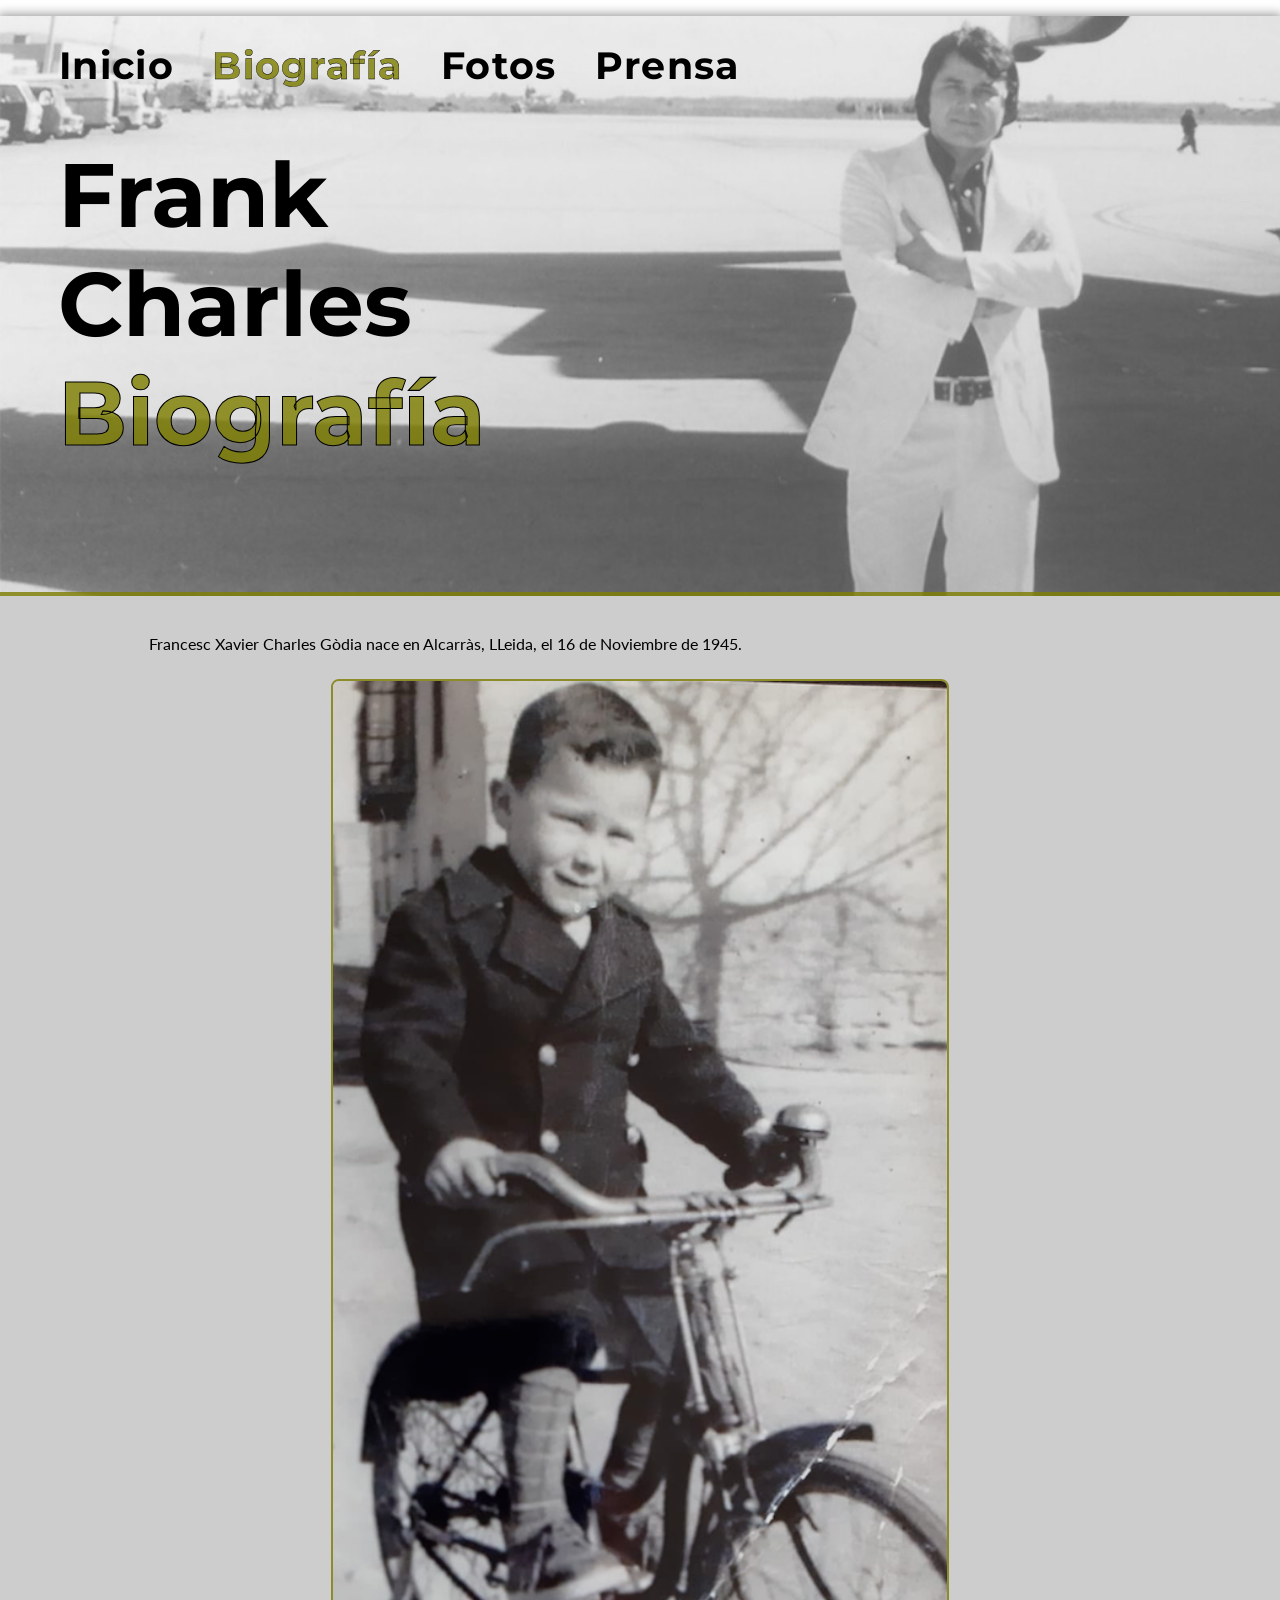
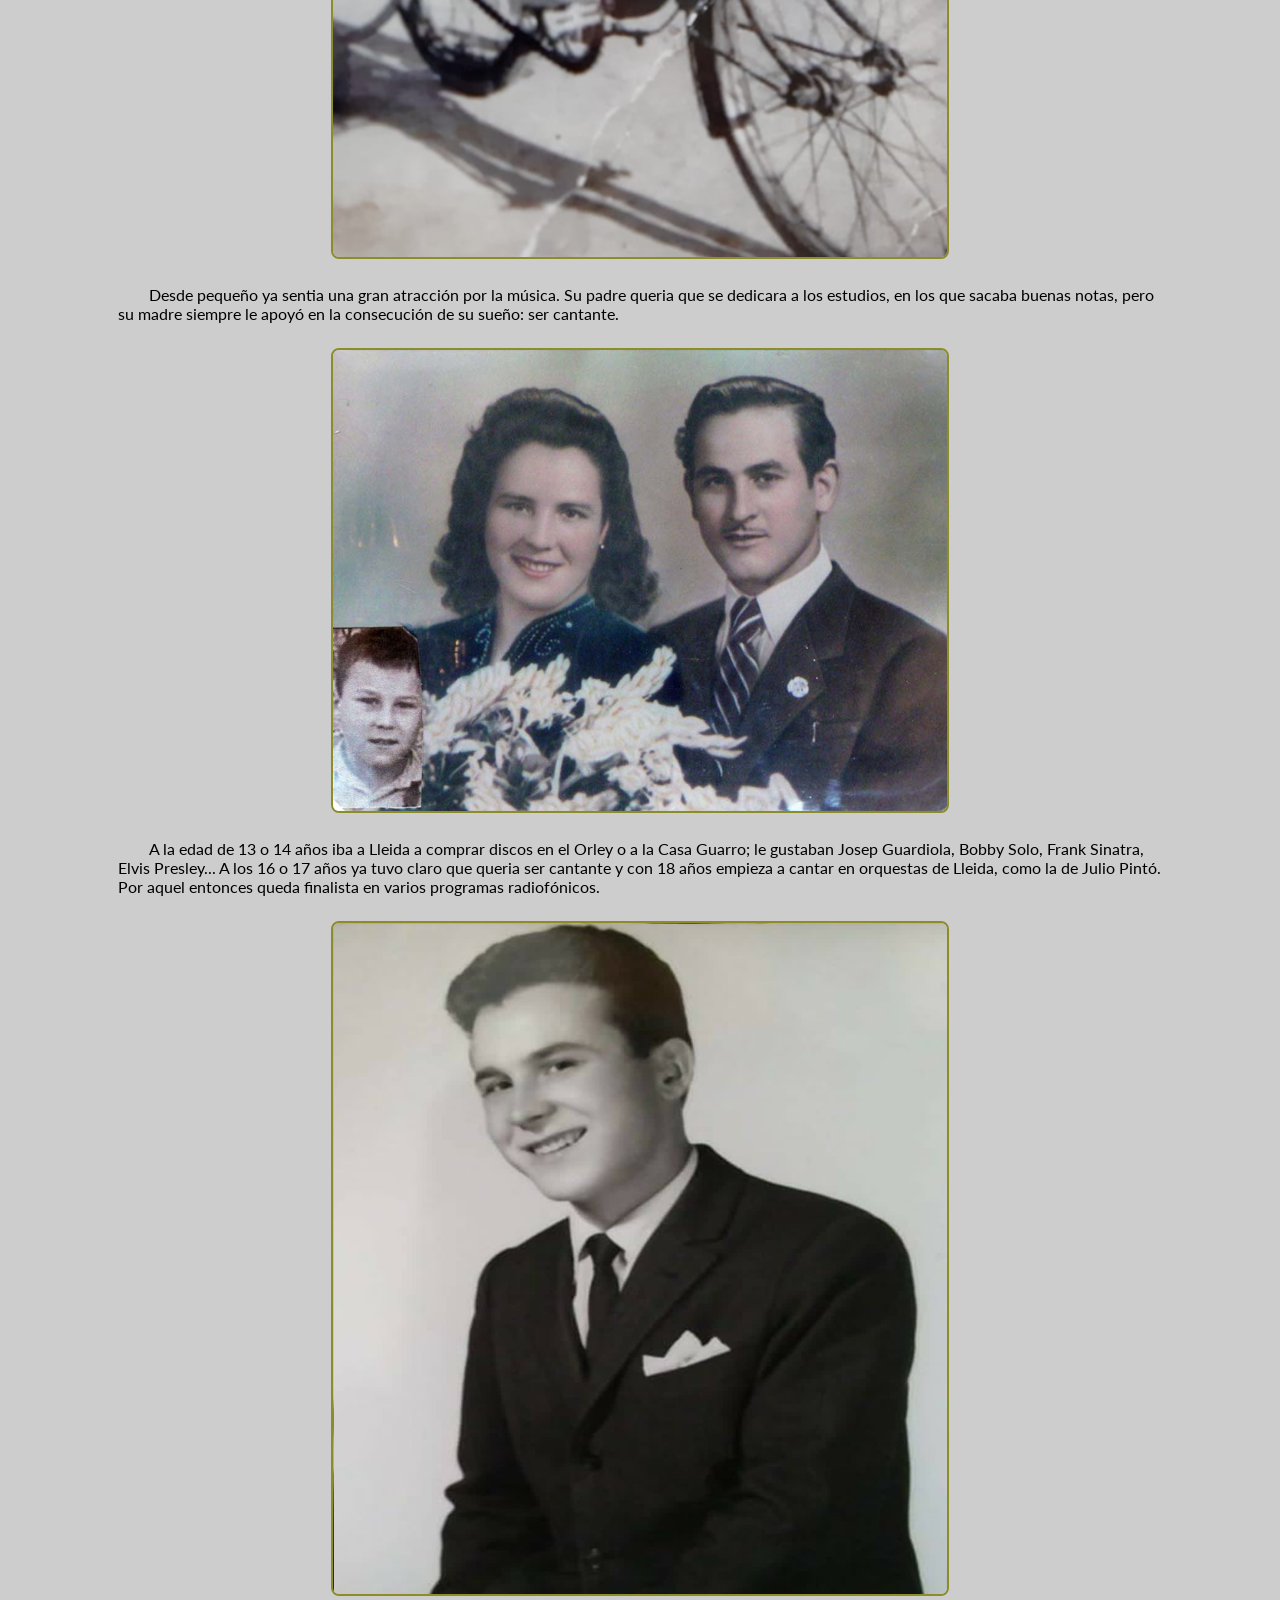
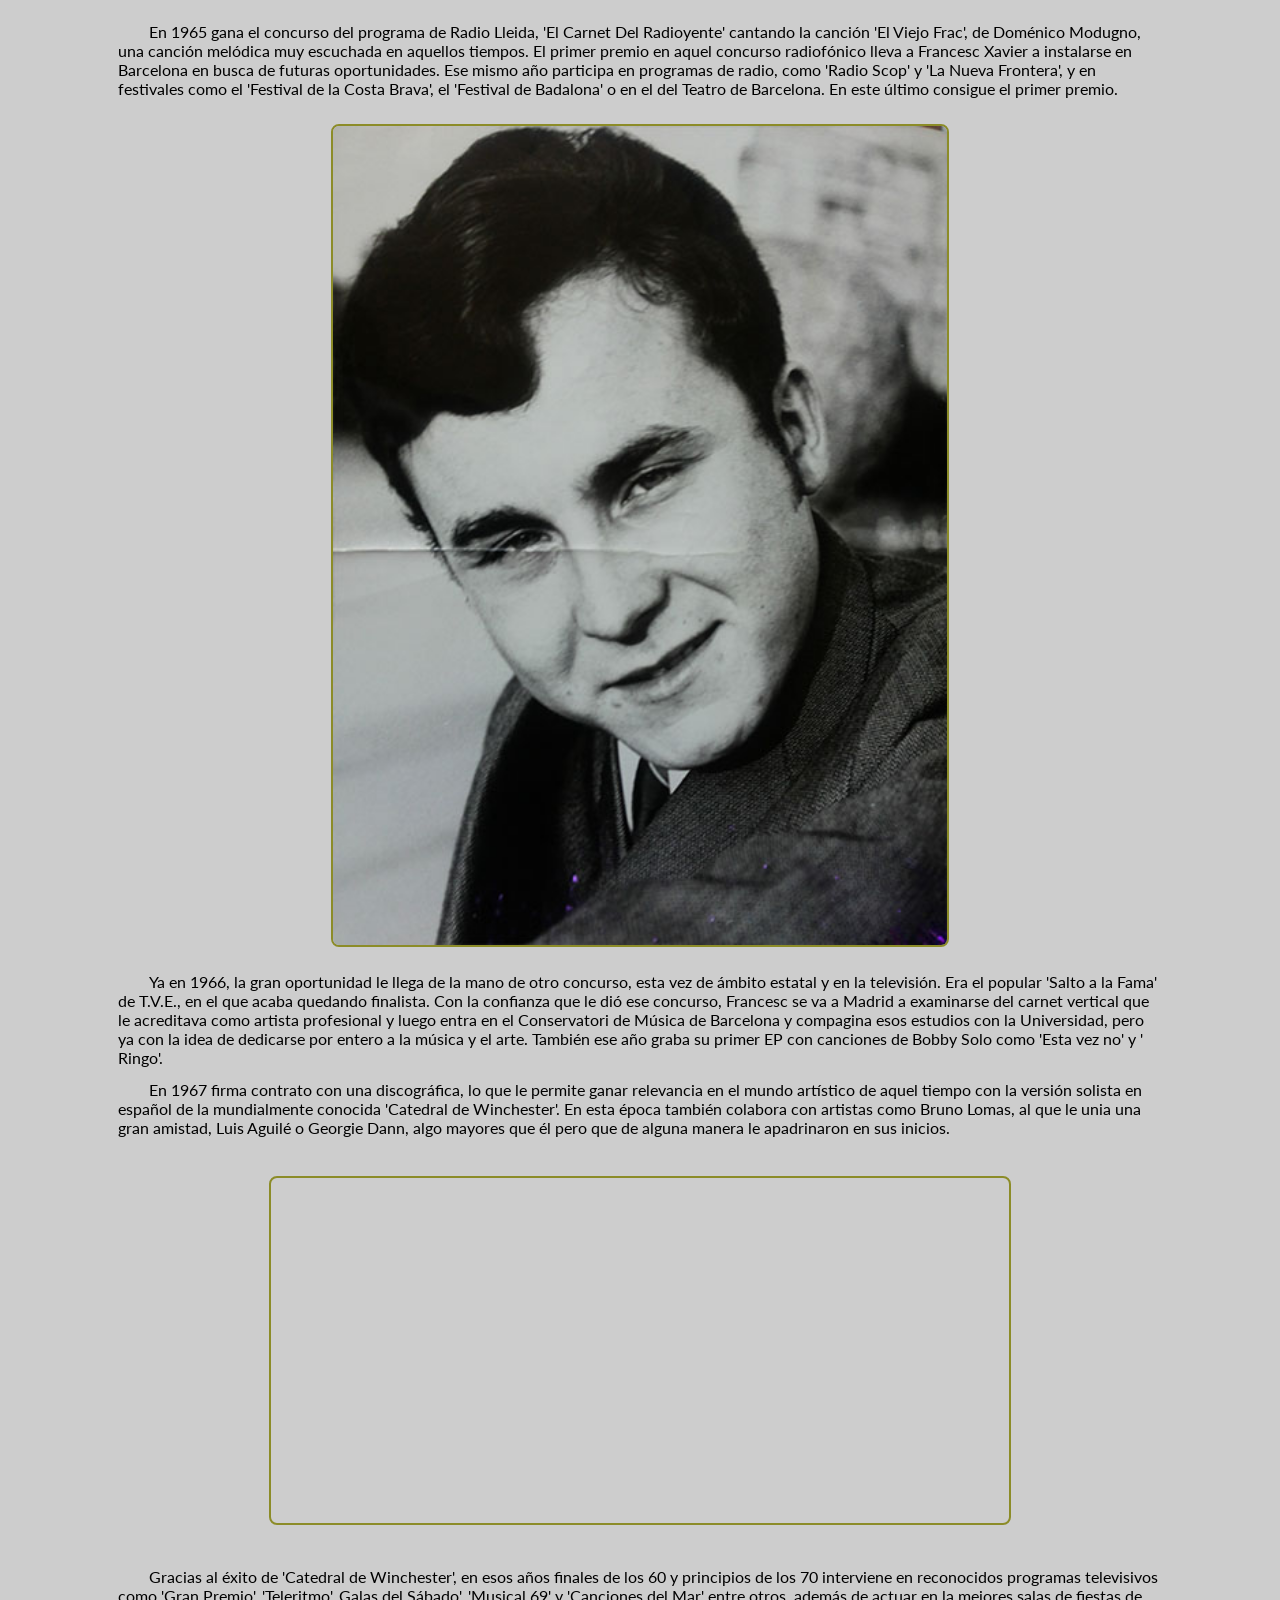
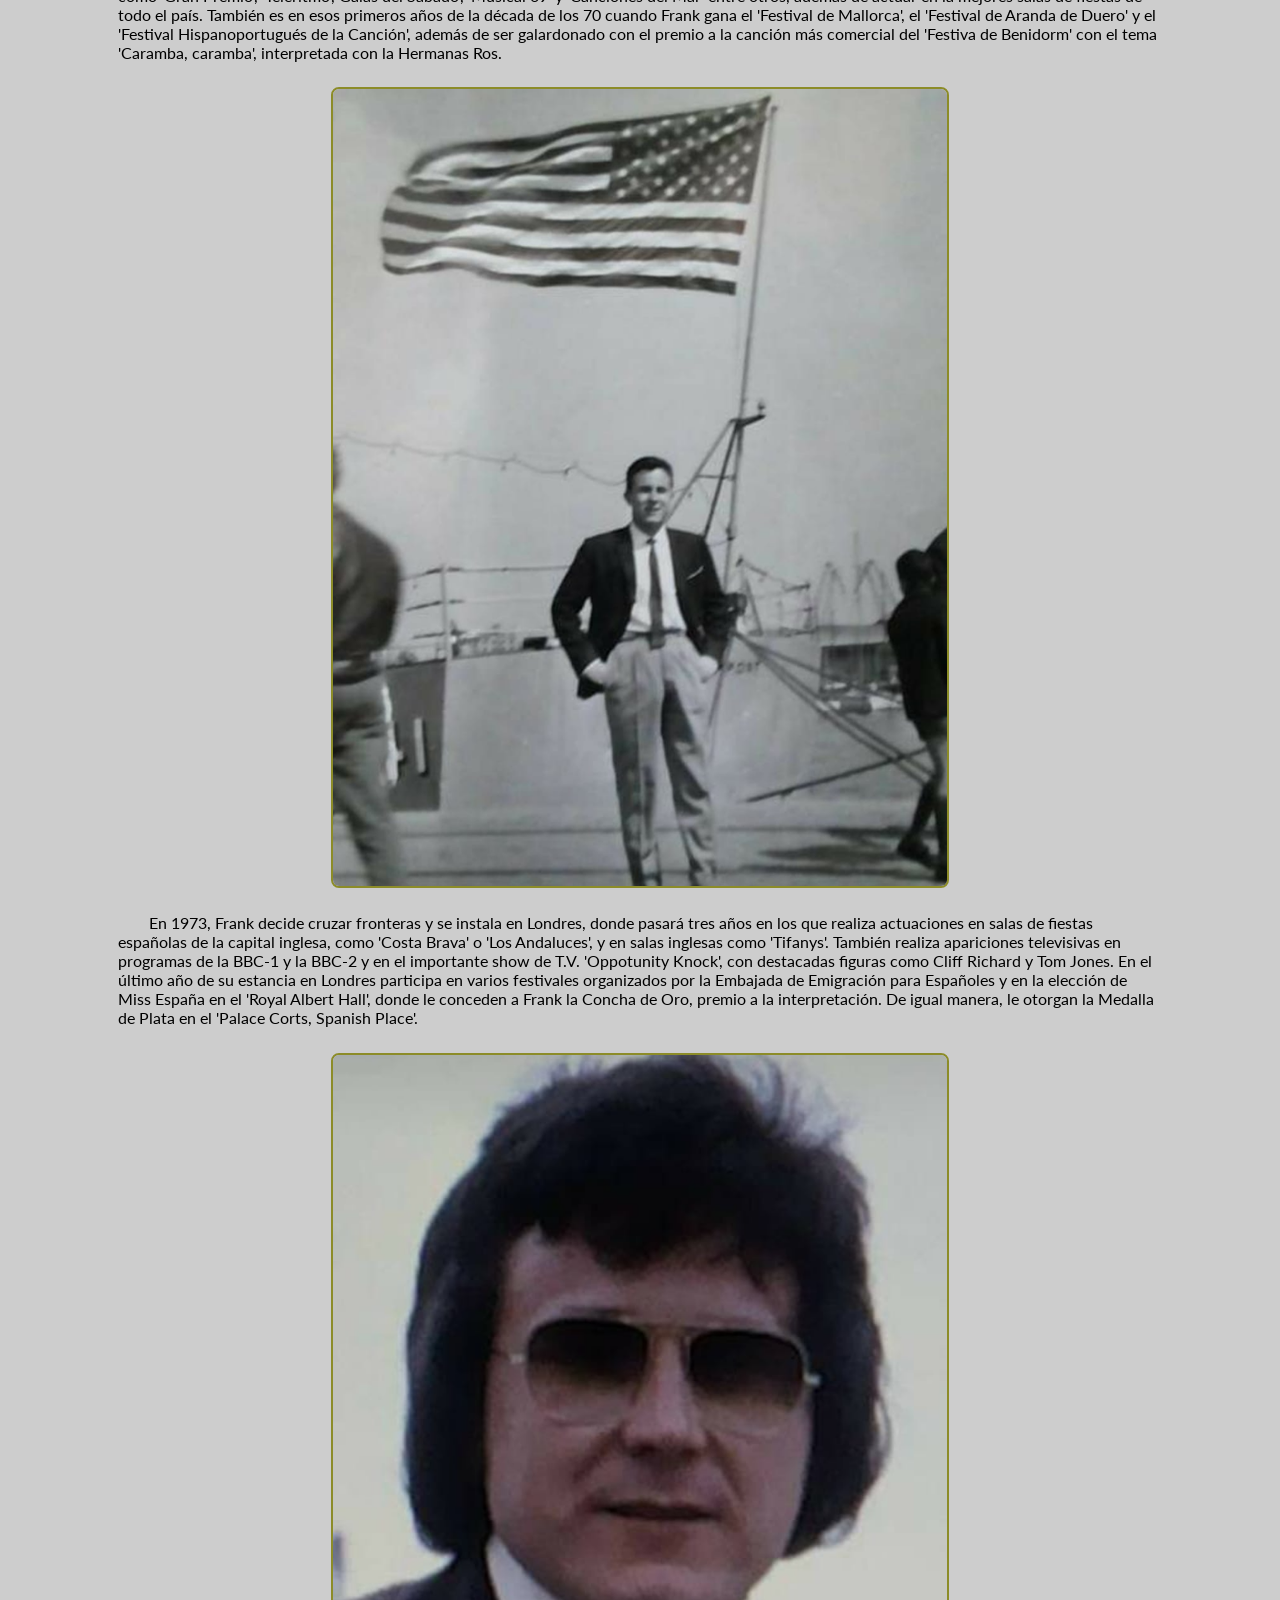
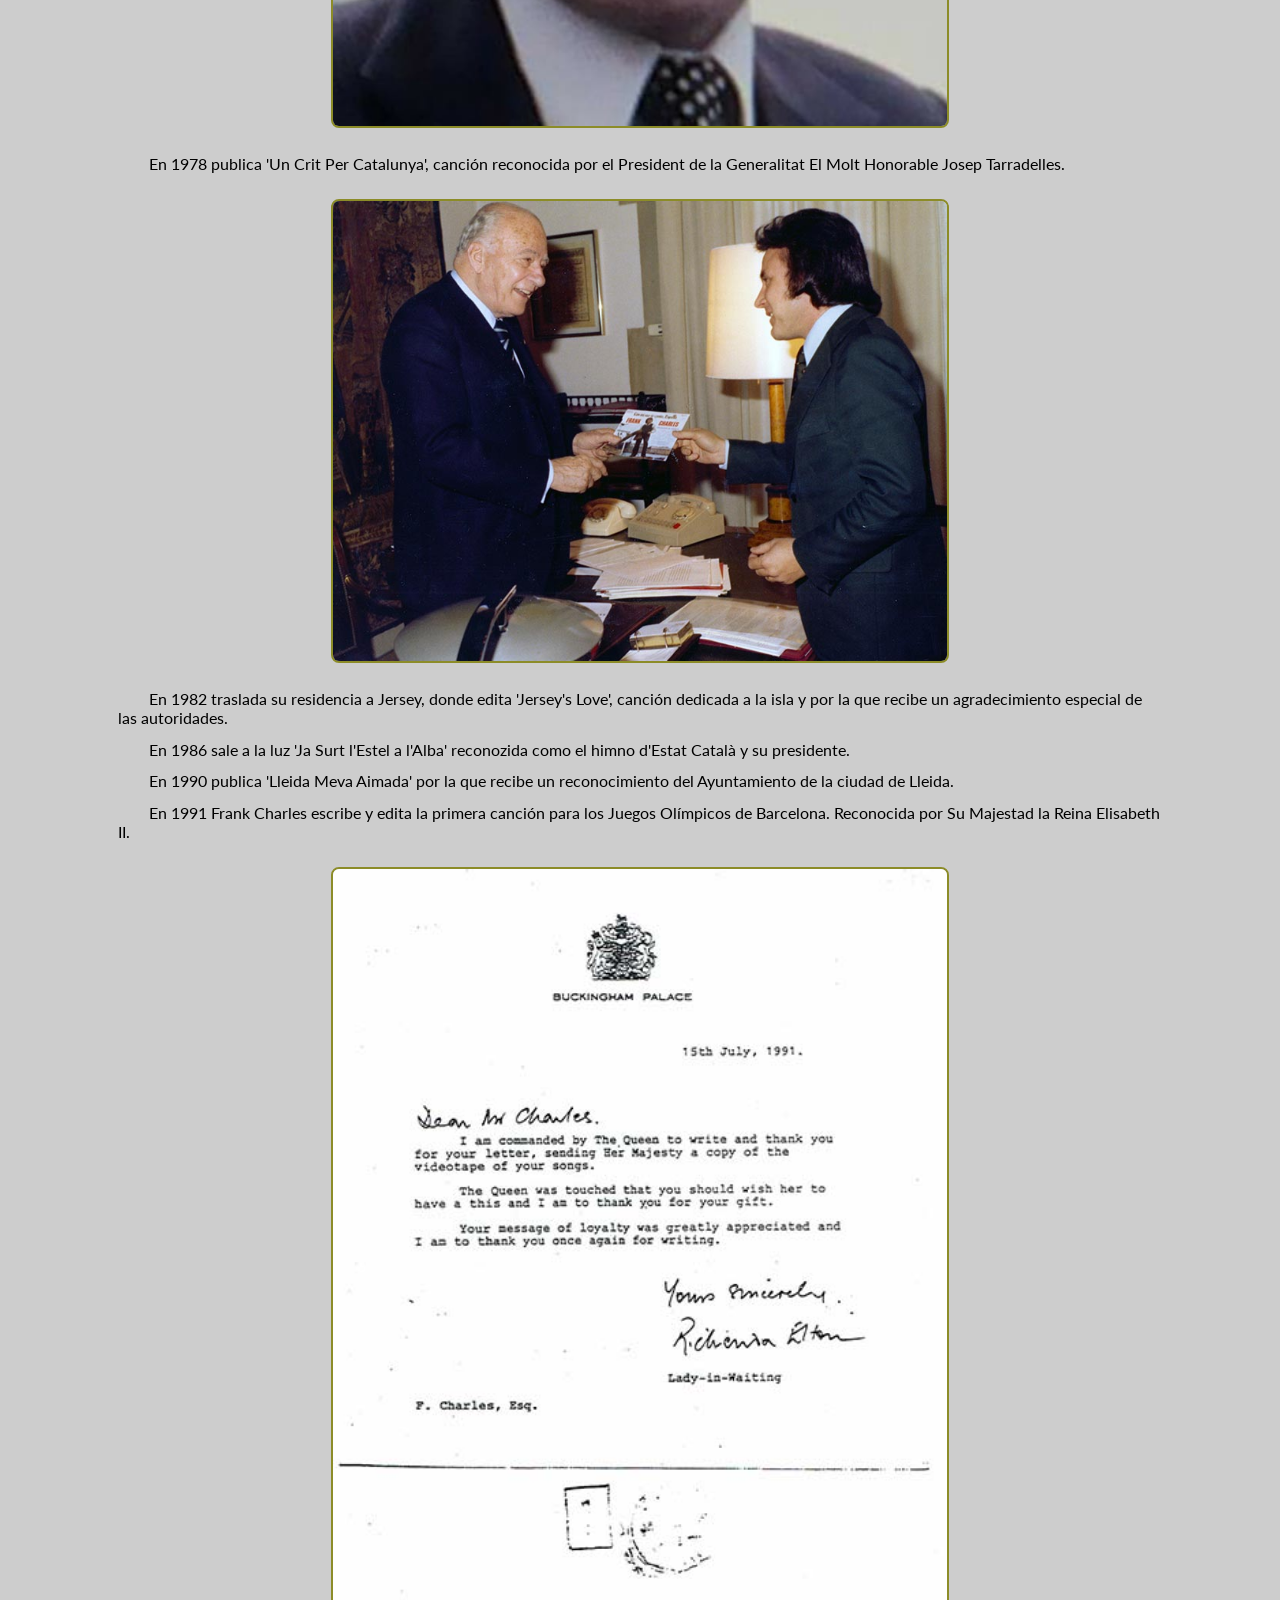
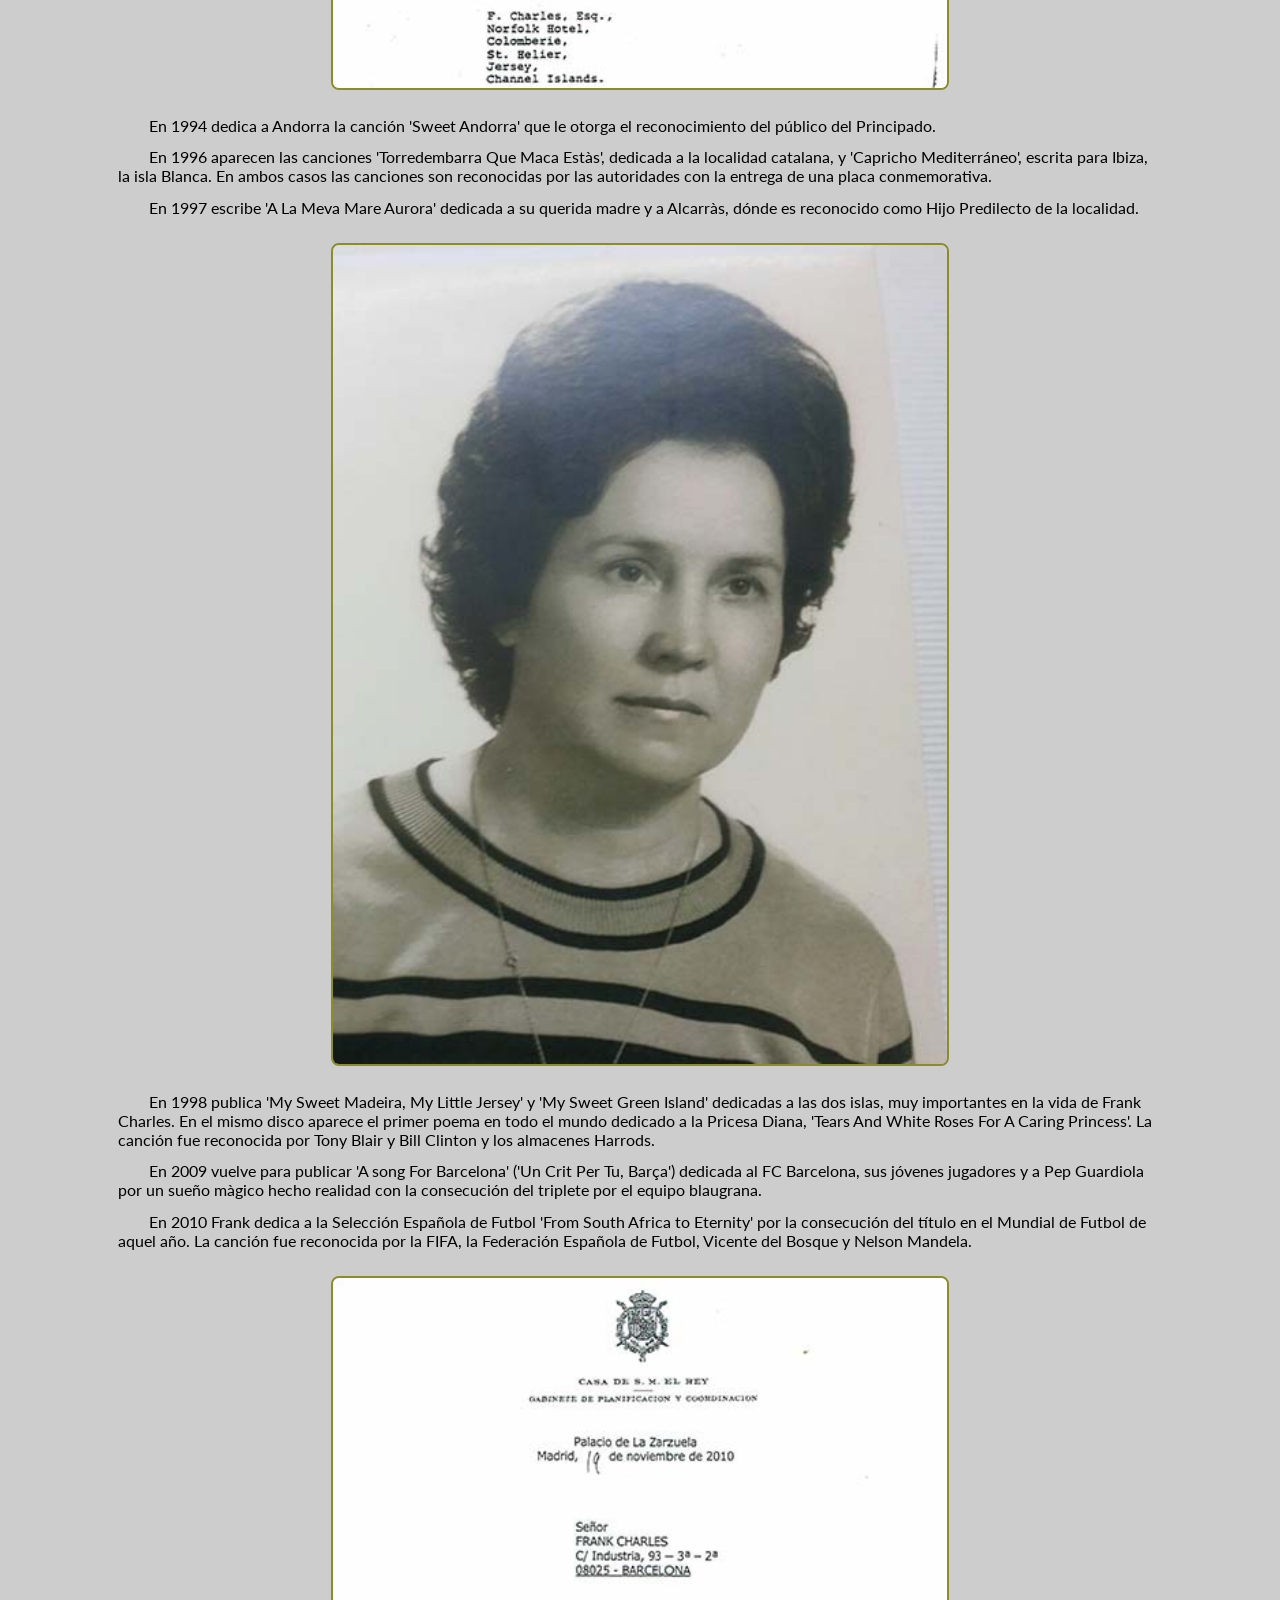
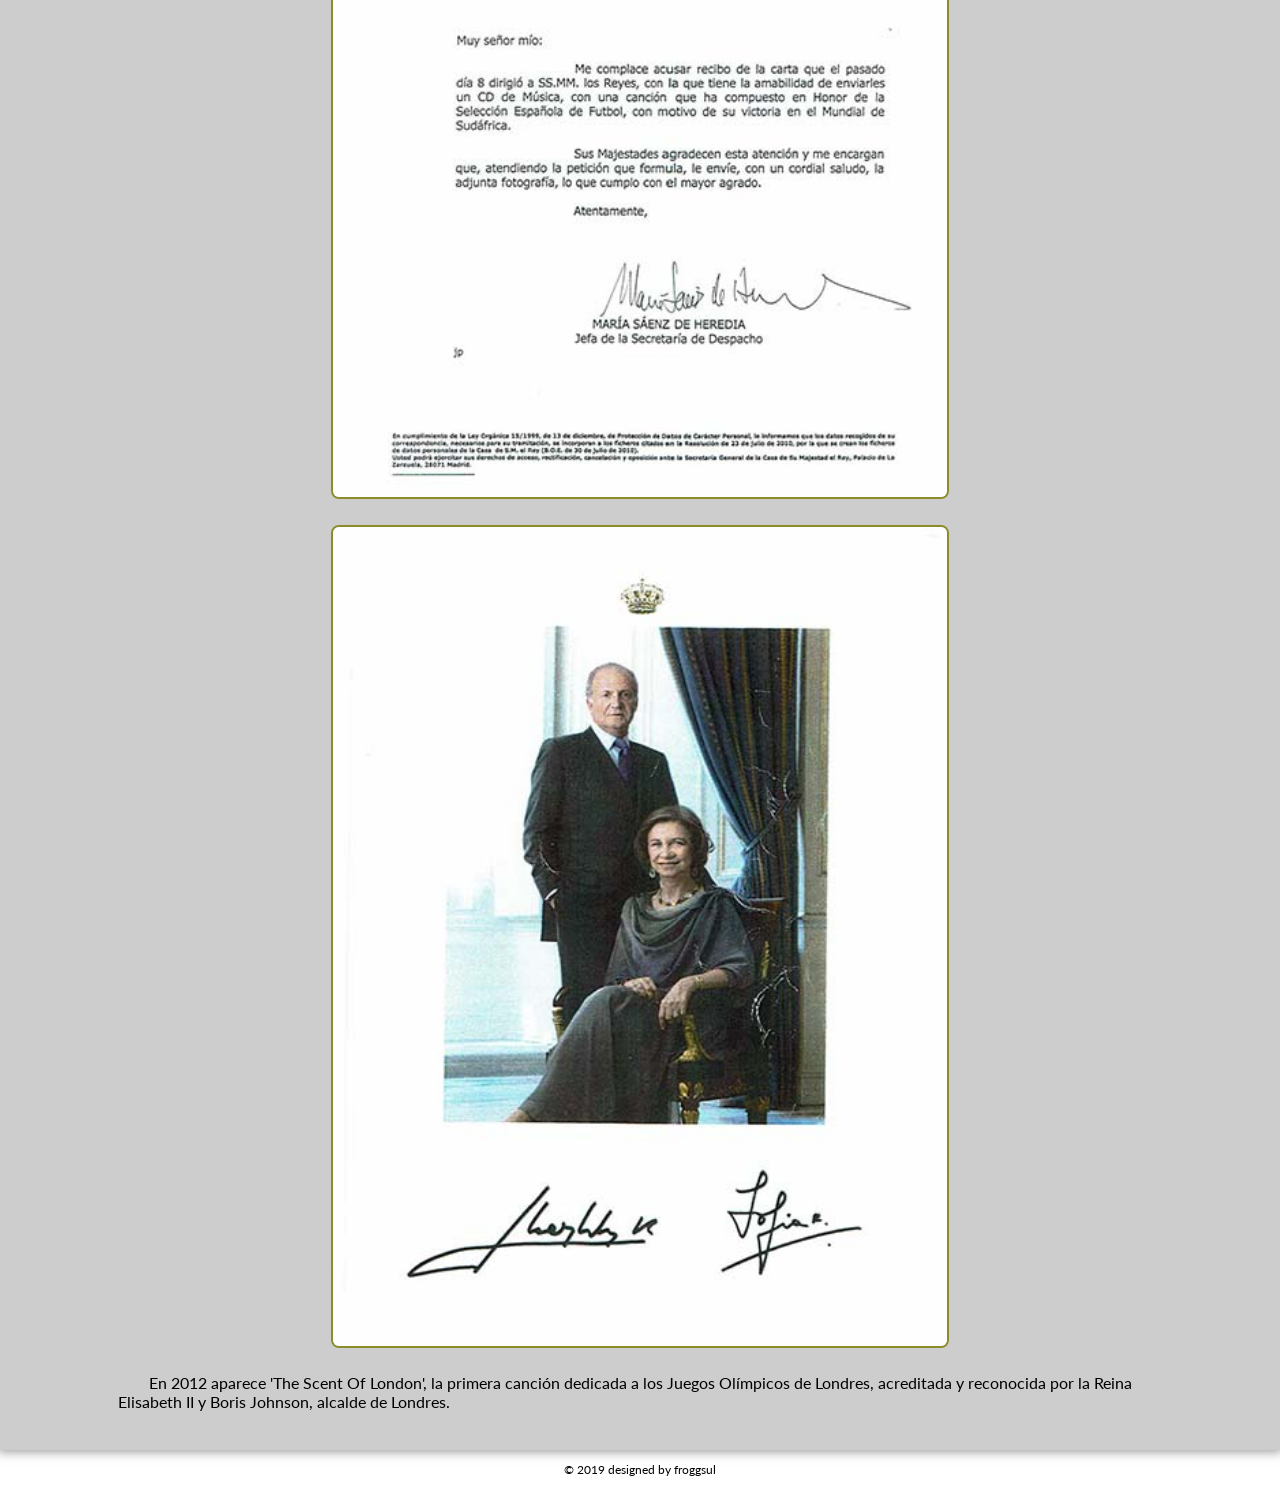
==== bio.html @ 3a2de872 "Initial commit" ====
<!DOCTYPE HTML>
<html lang="en">

<head>
    <title>Frank Charles Website</title>
    <link rel="stylesheet" href="css/estilo.css" type="text/css" />
    <link rel="stylesheet" href="https://cdnjs.cloudflare.com/ajax/libs/font-awesome/4.7.0/css/font-awesome.min.css">
    <script src="js/myScript.js"></script>
    <meta charset="utf-8" />
    <meta name="viewport" content="width=device-width, initial-scale=1, maximum-scale=2" />
    <meta name="description" content="Sitio Web de Frank Charles" />
</head>

<body>
    <div id="container">
        <header>
            <nav id="top-menu-nav" class="top-menu">
                <ul>
                    <li><a href="index.html" >Inicio</a></li>
                    <li class="active">Biografía</li>
                    <li><a href="fotos.html">Fotos</a></li>
                    <li><a href="press.html">Prensa</a></li>
                </ul>
            </nav>
        </header>
        <article class="biografia">
            <h1 class="frank">Frank<br> Charles<br><span class="titol">Biografía</span></h1>
        </article>
    <main id="biografia">
        <p>Francesc Xavier Charles Gòdia nace en Alcarràs, LLeida, el 16 de Noviembre de 1945.</p>
            <img class="fotoBio" src="img/imgFotos/Frankbici.png" alt="Frank en bicicleta a los 5 años">   
        <p> Desde pequeño ya sentia una gran atracción por la música. Su padre queria que se dedicara a los estudios, en los que sacaba buenas notas, pero su madre siempre le apoyó en la consecución de su sueño: ser cantante.</p>
            <img class="fotoBio" src="img/imgFotos/familia.jpg" alt="Frank y sus padres.">
        <p>A la edad de 13 o 14 años iba a Lleida a comprar discos en el Orley o a la Casa Guarro; le gustaban Josep Guardiola, Bobby Solo, Frank Sinatra, Elvis Presley... A los 16 o 17 años ya tuvo claro que queria ser cantante y con 18 años empieza a cantar en orquestas de Lleida, como la de Julio Pintó. Por aquel entonces queda finalista en varios programas radiofónicos.</p>
            <img class="fotoBio" src="img/imgFotos/FrankNew2.png" alt="Frank joven">   
        <p>En 1965 gana el concurso del programa de Radio Lleida, 'El Carnet Del Radioyente' cantando la canción 'El Viejo Frac', de Doménico Modugno, una canción melódica muy escuchada en aquellos tiempos. El primer premio en aquel concurso radiofónico lleva a Francesc Xavier a instalarse en Barcelona en busca de futuras oportunidades. Ese mismo año participa en programas de radio, como 'Radio Scop' y 'La Nueva Frontera', y en festivales como el 'Festival de la Costa Brava', el 'Festival de Badalona' o en el del Teatro de Barcelona. En este último consigue el primer premio.</p>
            <img class="fotoBio" src="img/imgFotos/vida6.jpg" alt="Joven Frank.">
        <p>Ya en 1966, la gran oportunidad le llega de la mano de otro concurso, esta vez de ámbito estatal y en la televisión. Era el popular 'Salto a la Fama' de T.V.E., en el que acaba quedando finalista. Con la confianza que le dió ese concurso, Francesc se va a Madrid a examinarse del carnet vertical que le acreditava como artista profesional y luego entra en el Conservatori de Música de Barcelona y compagina esos estudios con la Universidad, pero ya con la idea de dedicarse por entero a la música y el arte. También ese año graba su primer EP con canciones de Bobby Solo como 'Esta vez no' y ' Ringo'.</p>
        <p>En 1967 firma contrato con una discográfica, lo que le permite ganar relevancia en el mundo artístico de aquel tiempo con la versión solista en español de la mundialmente conocida 'Catedral de Winchester'. En esta época también colabora con artistas como Bruno Lomas, al que le unia una gran amistad, Luis Aguilé o Georgie Dann, algo mayores que él pero que de alguna manera le apadrinaron en sus inicios.</p>
                <div class="youtubeEnt">
                    <iframe src="https://www.youtube.com/embed/Ldfjx4I1Xzc" frameborder="0" allow="accelerometer; autoplay; encrypted-media; gyroscope; picture-in-picture" allowfullscreen></iframe>
                </div>
        <p>Gracias al éxito de 'Catedral de Winchester', en esos años finales de los 60 y principios de los 70 interviene en reconocidos programas televisivos como 'Gran Premio', 'Teleritmo', Galas del Sábado', 'Musical 69' y 'Canciones del Mar' entre otros, además de actuar en la mejores salas de fiestas de todo el país. También es en esos primeros años de la década de los 70 cuando Frank gana el 'Festival de Mallorca', el 'Festival de Aranda de Duero' y el 'Festival Hispanoportugués de la Canción', además de ser galardonado con el premio a la canción más comercial del 'Festiva de Benidorm' con el tema 'Caramba, caramba', interpretada con la Hermanas Ros.</p>
            <img class="fotoBio" src="img/imgFotos/FrankNew3.png" alt="Frank con bandera detrás">
        <p>En 1973, Frank decide cruzar fronteras y se instala en Londres, donde pasará tres años en los que realiza actuaciones en salas de fiestas españolas de la capital inglesa, como 'Costa Brava' o 'Los Andaluces', y en salas inglesas como 'Tifanys'. También realiza apariciones televisivas en programas de la BBC-1 y la BBC-2 y en el importante show de T.V. 'Oppotunity Knock', con destacadas figuras como Cliff Richard y Tom Jones. En el último año de su estancia en Londres participa en varios festivales organizados por la Embajada de Emigración para Españoles y en la elección de Miss España en el 'Royal Albert Hall', donde le conceden a Frank la Concha de Oro, premio a la interpretación. De igual manera, le otorgan la Medalla de Plata en el 'Palace Corts, Spanish Place'.</p>
            <img class="fotoBio" src="img/imgFotos/FrankNew1.png" alt="Frank con gafas oscuras">
        <p>En 1978 publica 'Un Crit Per Catalunya', canción reconocida por el President de la Generalitat El Molt Honorable Josep Tarradelles.</p>
            <img class="fotoBio" src="img/imgFotos/tarradelles2.jpg" alt="Frank con Josep Tarradelles.">
        <p>En 1982 traslada su residencia a Jersey, donde edita 'Jersey's Love', canción dedicada a la isla y por la que recibe un agradecimiento especial de las autoridades.</p>
        <p>En 1986 sale a la luz 'Ja Surt l'Estel a l'Alba' reconozida como el himno d'Estat Català y su presidente.</p>
        <p>En 1990 publica 'Lleida Meva Aimada' por la que recibe un reconocimiento del Ayuntamiento de la ciudad de Lleida.</p>
        <p>En 1991 Frank Charles escribe y edita la primera canción para los Juegos Olímpicos de Barcelona. Reconocida por Su Majestad la Reina Elisabeth II.</p>
            <img class="fotoBio" src="img/imgFotos/agraimentreinaeng.jpg" alt="Agradecimiento de la Reina Elisabeth II.">
        <p>En 1994 dedica a Andorra la canción 'Sweet Andorra' que le otorga el reconocimiento del público del Principado.</p>
        <p>En 1996 aparecen las canciones 'Torredembarra Que Maca Estàs', dedicada a la localidad catalana, y 'Capricho Mediterráneo', escrita para Ibiza, la isla Blanca. En ambos casos las canciones son reconocidas por las autoridades con la entrega de una placa conmemorativa.</p>
        <p>En 1997 escribe 'A La Meva Mare Aurora' dedicada a su querida madre y a Alcarràs, dónde es reconocido como Hijo Predilecto de la localidad.</p>
            <img class="fotoBio" src="img/imgFotos/familia3.jpg" alt="Aurora, madre de Frank.">
        <p>En 1998 publica 'My Sweet Madeira, My Little Jersey' y 'My Sweet Green Island' dedicadas a las dos islas, muy importantes en la vida de Frank Charles. En el mismo disco aparece el primer poema en todo el mundo dedicado a la Pricesa Diana, 'Tears And White Roses For A Caring Princess'. La canción fue reconocida por Tony Blair y Bill Clinton y los almacenes Harrods.</p>
        <p>En 2009 vuelve para publicar 'A song For Barcelona' ('Un Crit Per Tu, Barça') dedicada al FC Barcelona, sus jóvenes jugadores y a Pep Guardiola por un sueño màgico hecho realidad con la consecución del triplete por el equipo blaugrana.</p>
        <p>En 2010 Frank dedica a la Selección Española de Futbol 'From South Africa to Eternity' por la consecución del título en el Mundial de Futbol de aquel año. La canción fue reconocida por la FIFA, la Federación Española de Futbol, Vicente del Bosque y Nelson Mandela.</p>
            <img class="fotoBio" src="img/imgFotos/agraimentreis1.jpg" alt="Agradecimiento de los Reyes de España 1.">
            <img class="fotoBio" src="img/imgFotos/agraimentreis2.jpg" alt="Agradecimiento de los Reyes de España 2.">
         <p>En 2012 aparece 'The Scent Of London', la primera canción dedicada a los Juegos Olímpicos de Londres, acreditada y reconocida por la Reina Elisabeth II y Boris Johnson, alcalde de Londres.</p>
    </main>
    <footer>
            <p>&copy; 2019 designed by froggsul</p>
    </footer>
    </div>
</body>
</html>
---- css/estilo.css ----
/*CSS Document Frank Charles*/
/*Importar fonts*/

@import url('https://fonts.googleapis.com/css?family=Lato|Montserrat|Open+Sans');

/***********************************Estils generals***************************************/

html {
    overflow-y: scroll;
    font-family: 'Lato', 'Montserrat', 'Open Sans', sans-serif;
    font-size: 16px;
    word-wrap: break-word;
}

body {
    width: 100%;
    min-width: 320px;
    font-family: lato;
    margin: 0 auto;

}

/***********************************Estils del header*************************************/

header {
    width: 100%;
    font-family: Montserrat;
}

header li {
    display: block;
}

header a {
    text-decoration: none;
    color: black;
    font-size: 3vw;
    letter-spacing: 0.1vw;
    font-weight: bold;
    float: left;
    margin: 2vw 1.5vw 4vw 1.5vw;
}

header a:hover {
    background-color:rgba(127, 127, 5, 0.400) ;
    -webkit-box-shadow: 0px 0px 10px 2px rgba(102, 102, 102, 0.65);
    -moz-box-shadow: 0px 0px 10px 2px rgba(102, 102, 102, 0.65);
    box-shadow: 0px 0px 10px 2px rgba(102, 102, 102, 0.65);
    margin-right: 1.5vw;
    margin-bottom: 0.8vw;
    /*border: 0.2vw solid rgba(127, 127, 5, 0.822);*/
    border-radius: 8px;
}

.active {
    color: rgba(127, 127, 5, 0.822);
    text-decoration: none;
    font-size: 3vw;
    letter-spacing: 0.1vw;
    font-weight: bold;
    float: left;
    margin: 2vw 1.5vw 4vw 1.5vw;
    -webkit-text-stroke: 0.03vw black;
}

/***********************************Estils de l'article Home***********************************/

#container {
    margin: 0 auto;
    -webkit-box-shadow: 0px 0px 10px 2px rgba(102, 102, 102, 0.65);
    -moz-box-shadow: 0px 0px 10px 2px rgba(102, 102, 102, 0.65);
    box-shadow: 0px 0px 10px 2px rgba(102, 102, 102, 0.65);
}

.presentacio {
    height: 70vw;
    width: 100%;
    background-image: url("../img/bio_bn2.jpg");
    background-color: rgba(212, 185, 215, 0.15);
    background-size: cover;
    background-position: left;
    background-repeat: no-repeat;
}

.frank {
    font-family: Montserrat;
    font-weight: bolder;
    font-size: 7vw;
    margin-left: 4.5vw;
    clear: both;
}

.titol {
    color: rgba(127, 127, 5, 0.822);
    -webkit-text-stroke: 0.08vw black;
}

.home-title {
    font-size: 1.8vw;
    letter-spacing: 1px;
    text-indent: 2vw;
    text-align: left;
    color: rgba(127, 127, 5, 0.822);
    margin-left: 5vw;
}
.home-title-litle {
    display: none;
    font-size: 5.5vw;
    margin-left: 5vw;
    color: rgba(127, 127, 5, 0.822);
}

@media (max-width: 480px){
    .home-title {
        display: none;
    }
    .home-title-litle {
        display: block;   
    }
}

.music a {
    background-color: #000000;
    display: block;
    color: white;
    text-decoration: none;
    padding: 1.5vw;
    text-align: center;
    font-size: 3vw;
    letter-spacing: 1px;
    border-top: 2px solid rgba(127, 127, 5, 0.822);
}

.youtubediv {
    background-image: url("../img/youtubePic.jpg");
    background-size: 100%;
}

.youtube {
    text-align: center;
    padding: 3vw;
}

.youtube iframe,
.youtube object,
.youtube embed {
    width: 50%;
    height: 27vw;
    margin: 2vw;
    border: 2px solid rgba(127, 127, 5, 0.822);
    border-radius: 8px;
}

.spotifydiv {
    background-image: url("../img/spotifyPic.jpg");
    background-size: 100%;
}

.spotify {
    text-align: center;
    padding: 3vw;
}

.spotify iframe,
.spotify object,
.spotify embed {
    width: 45%;
    height: 30vw;
    margin: 2vw;
    border: 2px solid rgba(127, 127, 5, 0.822);
    border-radius: 8px;
}

.media {
    background-color: rgba(127, 127, 5, 0.822);
    display: flex;
    align-content: center;
}


.also {
    text-align: center;
    background-color: black;
    color: white;
    margin: 0;
    font-size: 3vw;
    letter-spacing: 1px;
    padding: 1.5vw;
    border-top: 2px solid rgba(127, 127, 5, 0.822);
}

.media a {
    height: 5.5vw;
    margin: 1vw auto;
    border-radius: 8px;
}

.media img {
    width: 16vw;
    background-color: white;
}

/***********************************Estils de l'article Bio*******************************/

.biografia {
    height: 45vw;
    width: 100%;
    background-image: url("../img/bioPic.jpg");
    background-color: rgba(212, 185, 215, 0.15);
    background-size: cover;
    background-repeat: no-repeat;
    border-bottom: 4px solid rgba(127, 127, 5, 0.822);
}

#biografia,
#fotos,
#prensa {
    padding: 2vw;
    background-color: rgba( 193, 193, 193, 0.798 );
}

#biografia h2 {
    text-align: center;
    margin-top: 5vw;
    font-size: 4vw;
}
#biografia p {
    text-indent: 3%;
    width: 85%;
    margin: auto;
    margin-top: 1vw;
    margin-bottom: 1vw;
}
#biografia > .youtubeEnt {
    padding: 0;
}
.fotoBio {
    display: block;
    margin: auto;
    margin-top: 2vw;
    margin-bottom: 2vw;
    width: 50%;
    border: 2px solid rgba(127, 127, 5, 0.822);
    border-radius: 8px;
}

/***********************************Estils de l'article Prensa****************************/

.premsa {
    height: 45vw;
    width: 100%;
    background-image: url("../img/prensaPic.jpg");
    background-color: rgba(212, 185, 215, 0.15);
    background-size: cover;
    background-repeat: no-repeat;
    border-bottom: 4px solid rgba(127, 127, 5, 0.822);
}

#prensa a{
    display: block;
    color: black;
    text-decoration: none;
    padding: 1.5vw;
    text-align: center;
    font-size: 3vw;
    letter-spacing: 1px;
}

#prensa p {
    text-align: center;
    margin-bottom: 3vw;
    font-size: 2vw;
}

.youtubeEnt {
    text-align: center;
    padding: 3vw;
}

.youtubeEnt iframe,
.youtubeEnt object,
.youtubeEnt embed {
    width: 60%;
    height: 27vw;
    margin: 2vw;
    border: 2px solid rgba(127, 127, 5, 0.822);
    border-radius: 8px;
}


.buttons {
    text-align: center;
    margin-bottom: 3vw;
}

.mySlides {
    display: none;
    margin: auto;
    width: 70%;
}

button,
html [type=button] {
    font: inherit;
    margin: auto;
    overflow: visible;
    text-transform: none;
    -webkit-appearance: button;
    background-color: rgba(127, 127, 5, 0.822);
    border-radius: 8px;
}

/***********************************Estils de l'article Fotos****************************/

.fotos {
    height: 45vw;
    width: 100%;
    background-image: url("../img/fotosPic.jpg");
    background-color: rgba(212, 185, 215, 0.15);
    background-size: cover;
    background-repeat: no-repeat;
    border-bottom: 4px solid rgba(127, 127, 5, 0.822);
    border: 0px;
}
#fotos p {
    text-align: center;
}
#fotos > .slide > .mySlides {
    border: 2px solid rgba(127, 127, 5, 0.822);
    border-radius: 8px;
}
/***********************************Estils del footer*************************************/

footer {
    float: left;
    width: 100%;
    font-size: 12px;
    text-align: center;
}
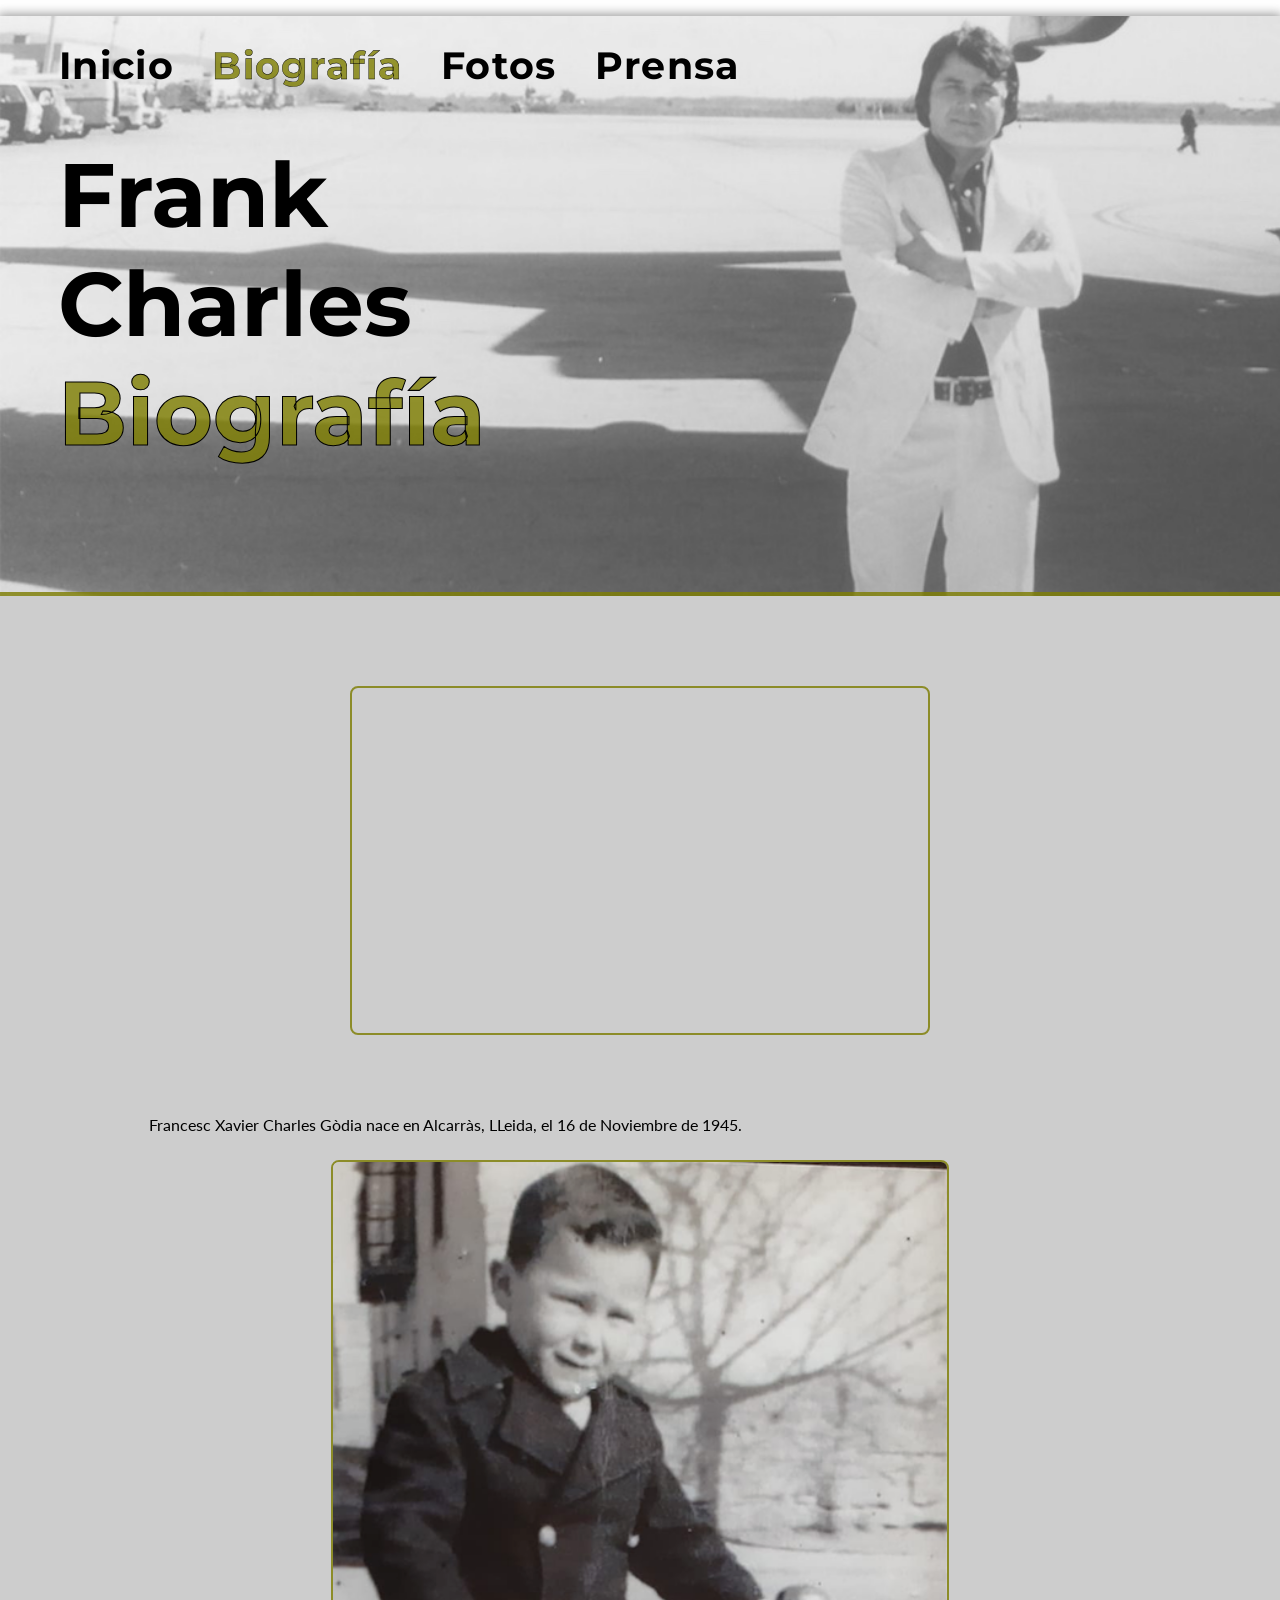
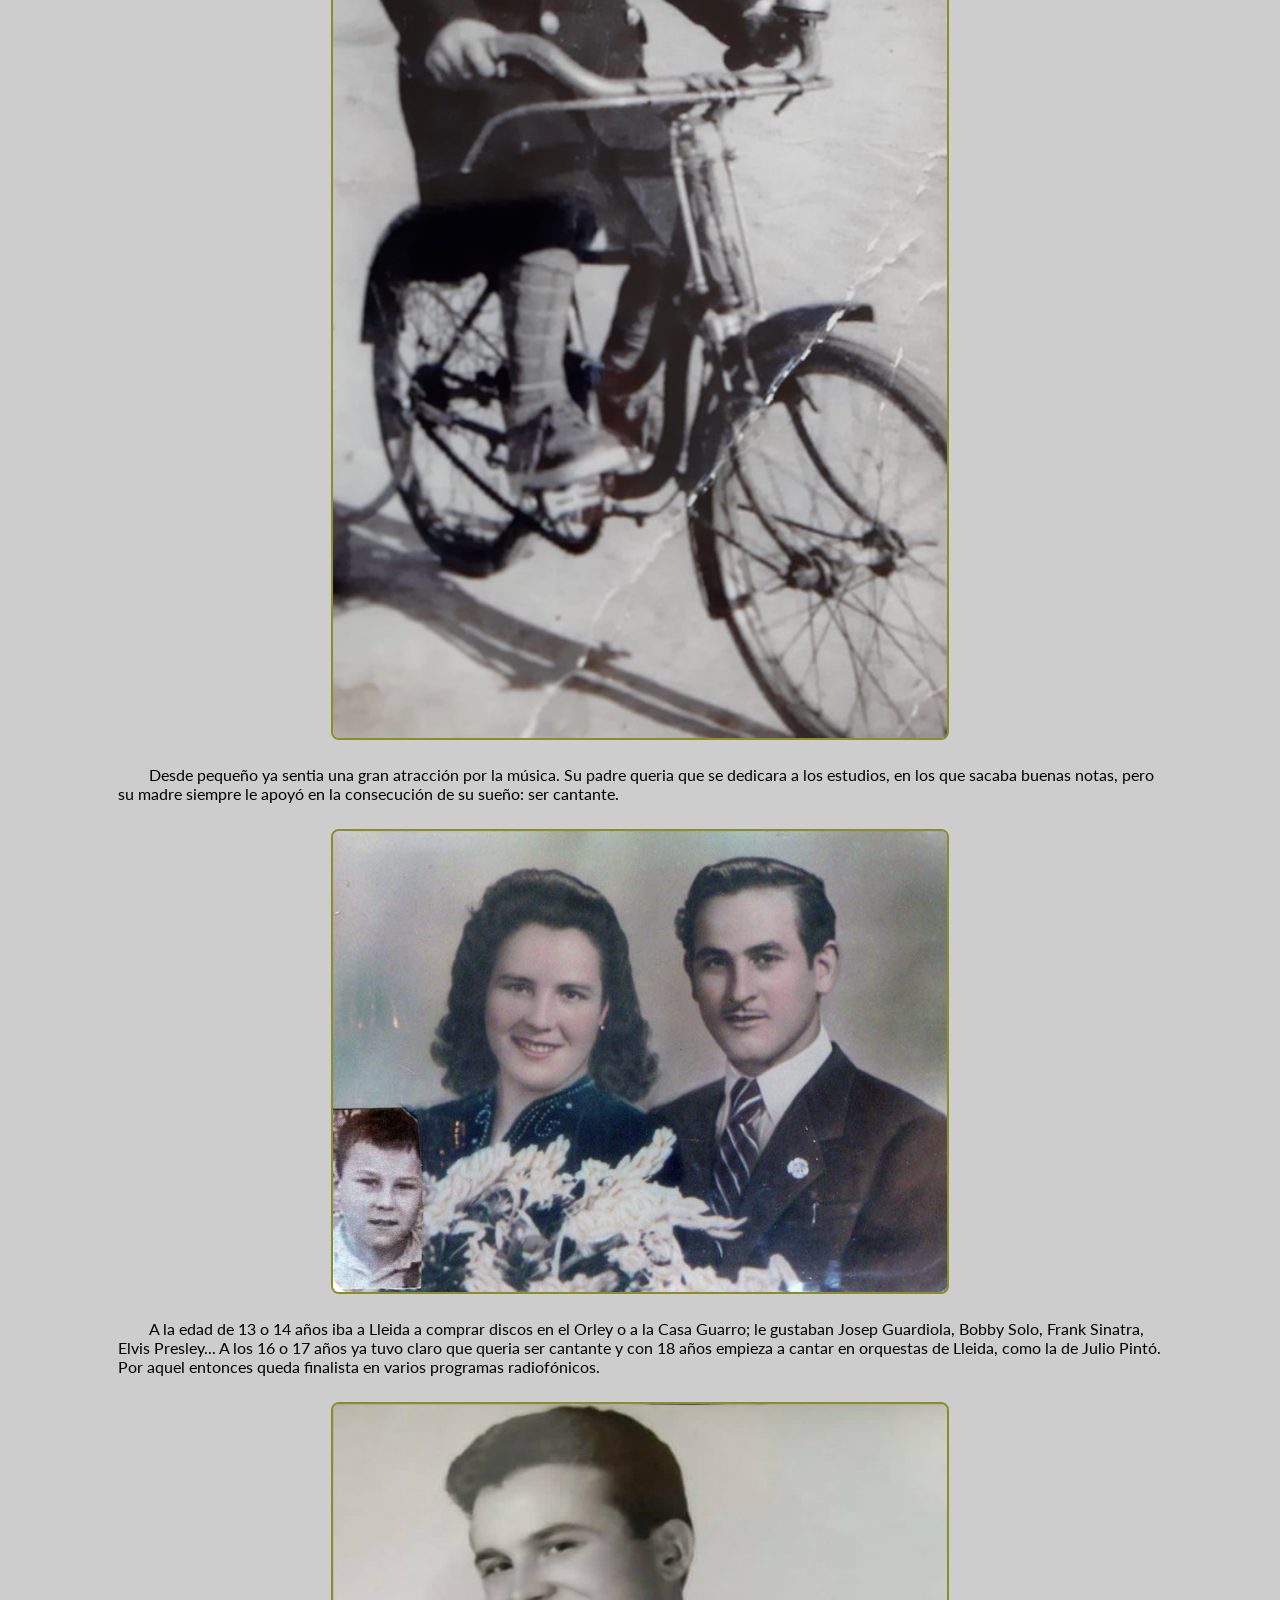
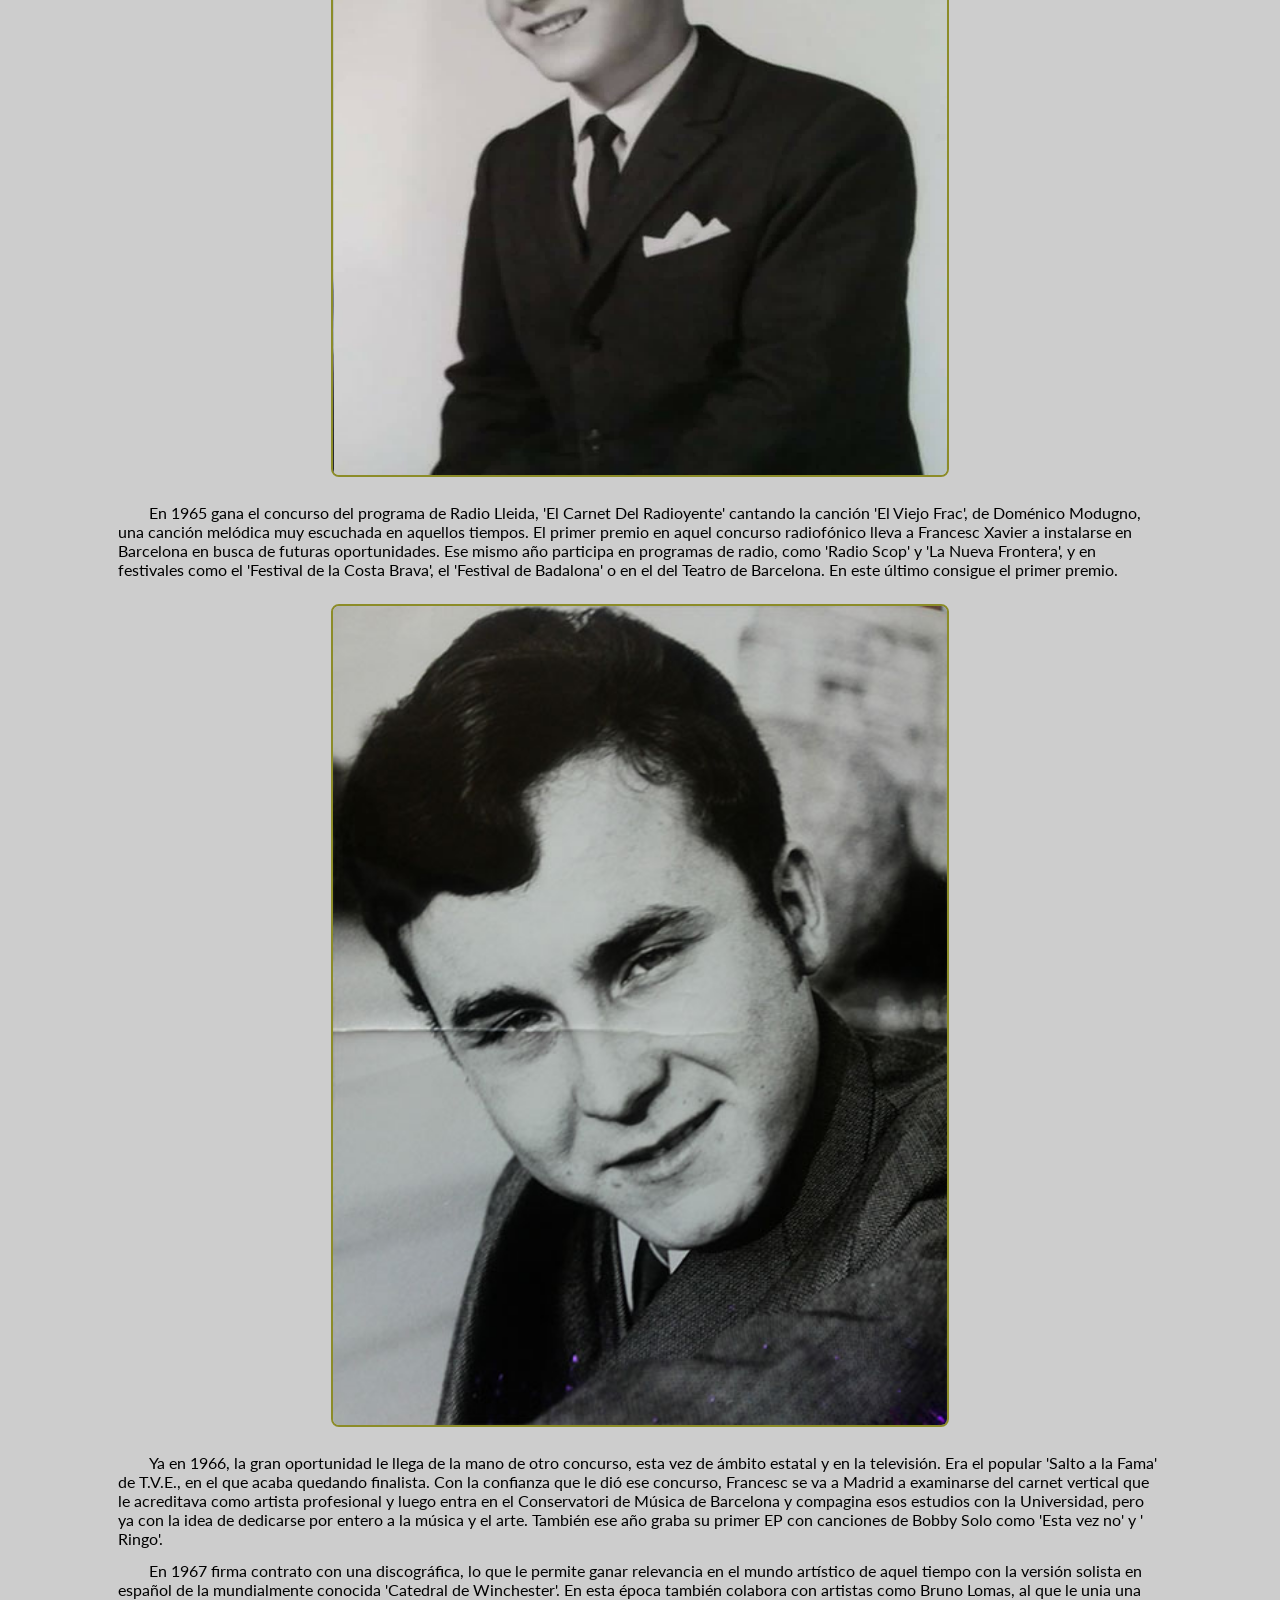
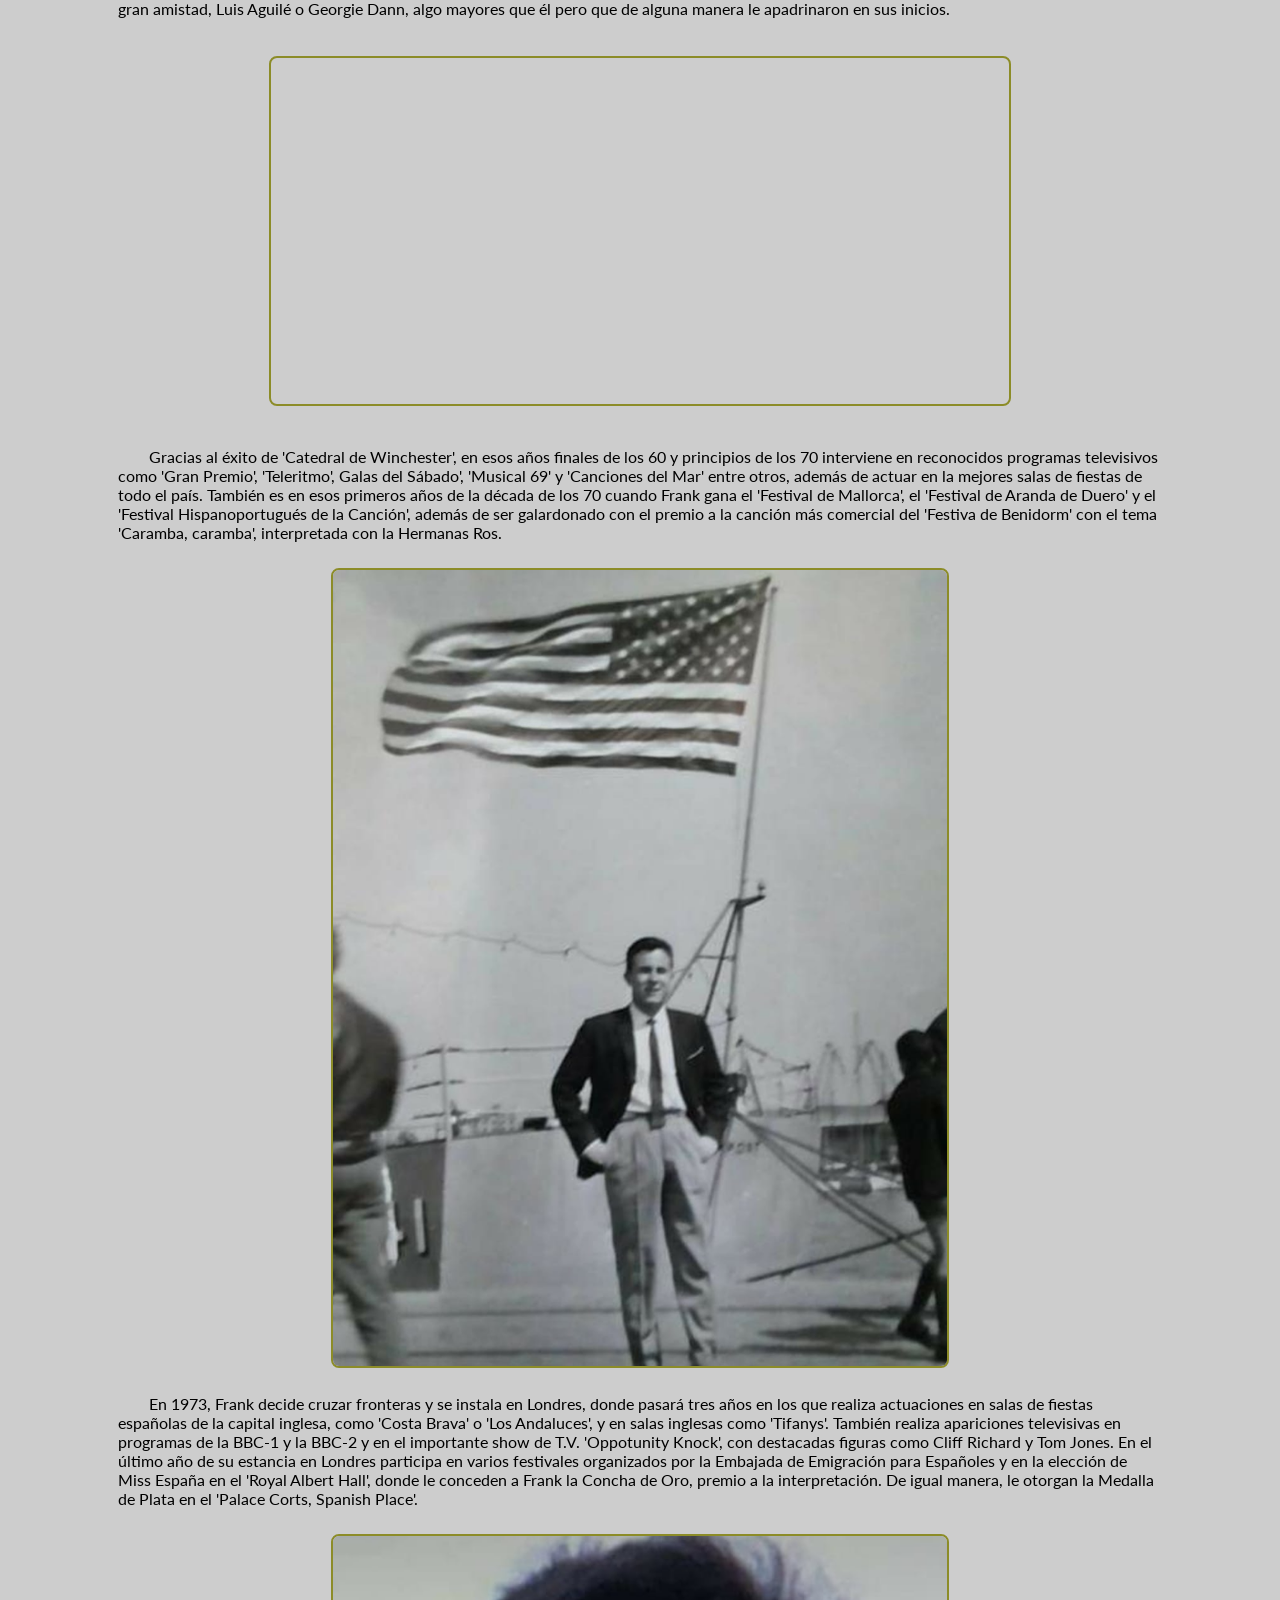
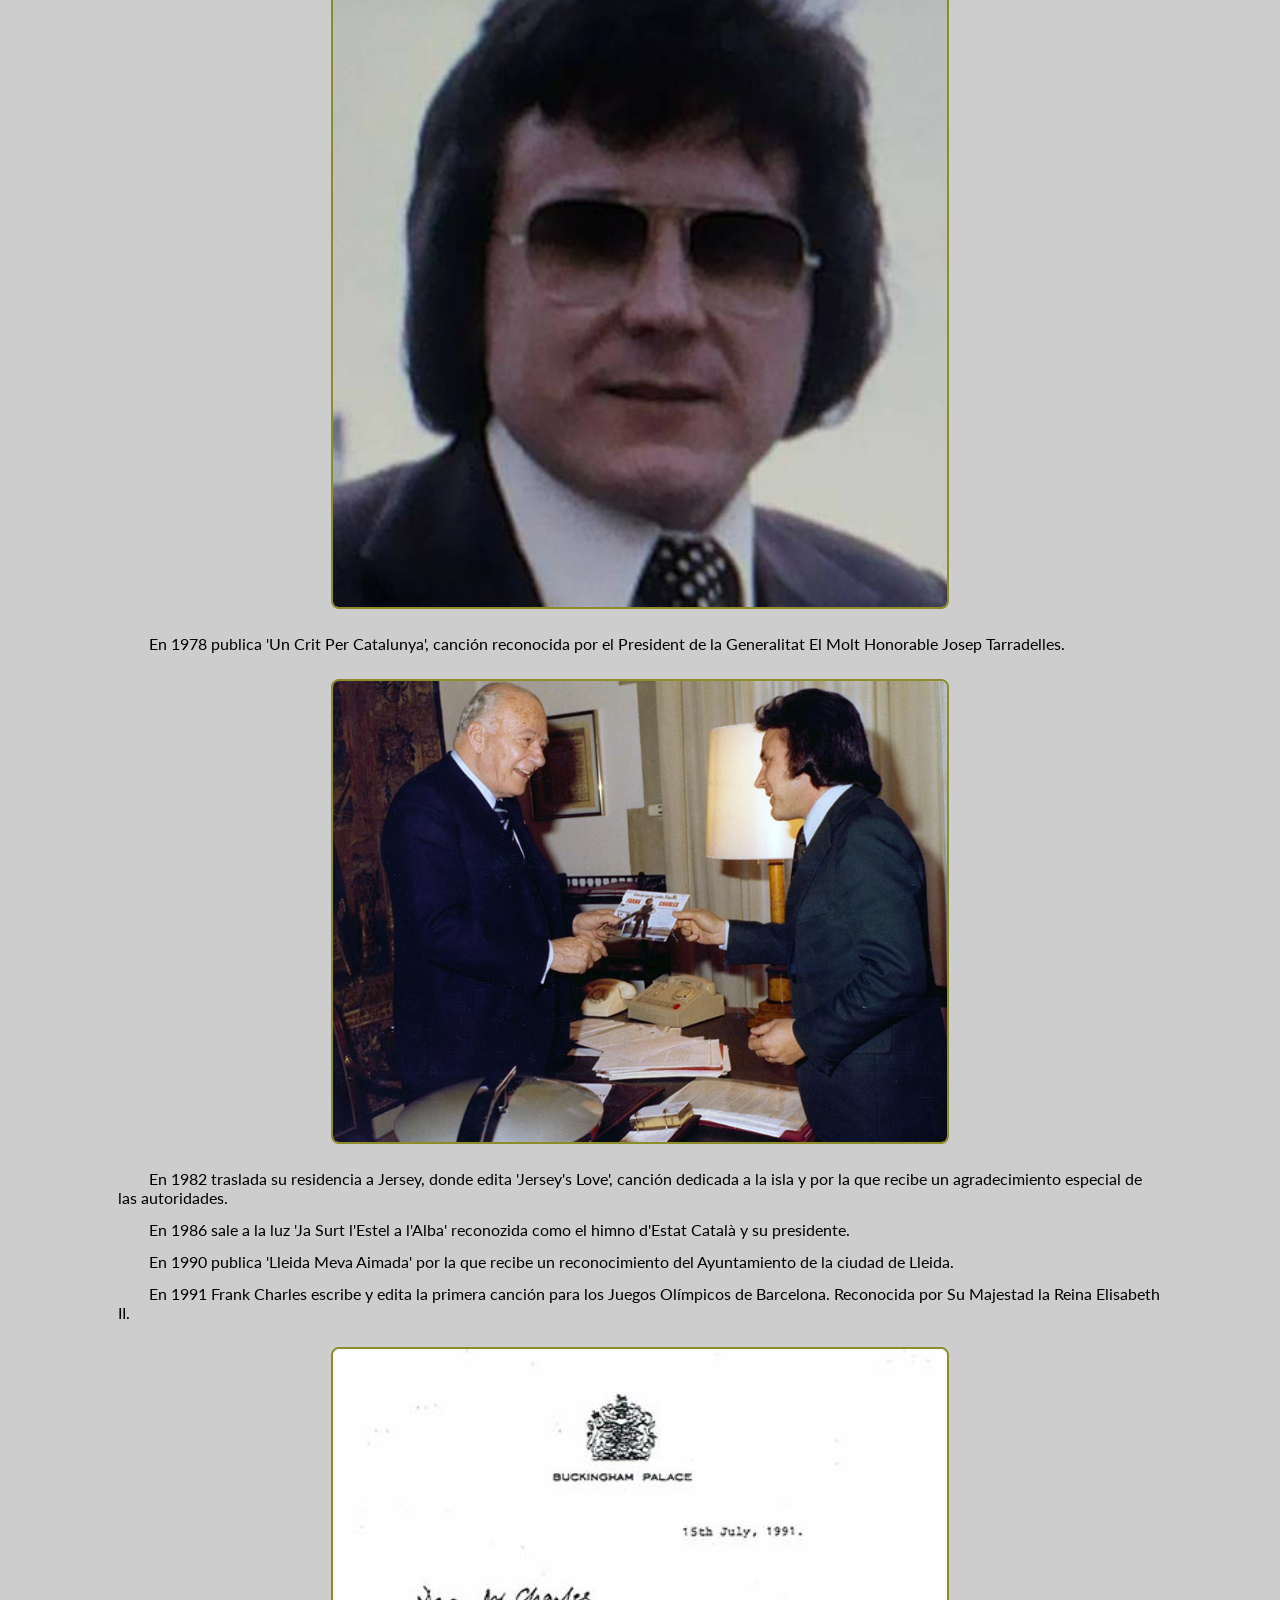
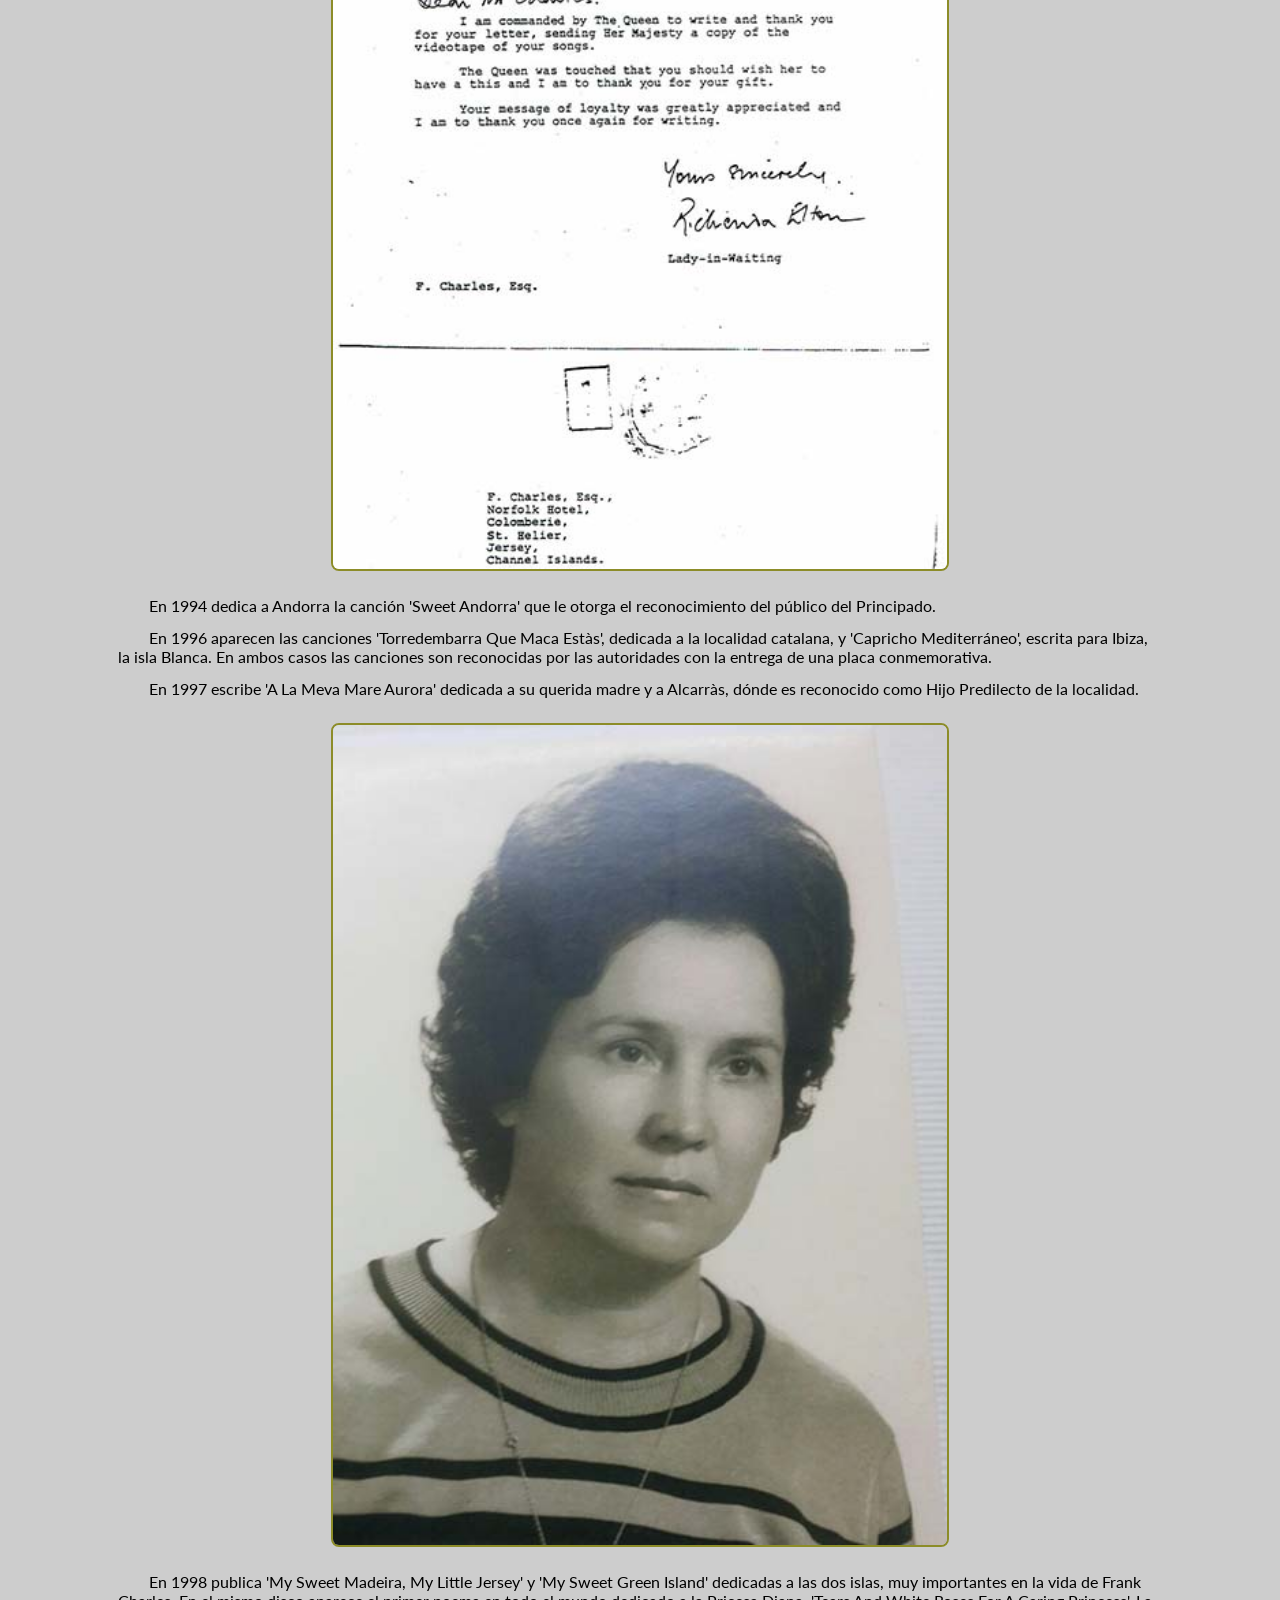
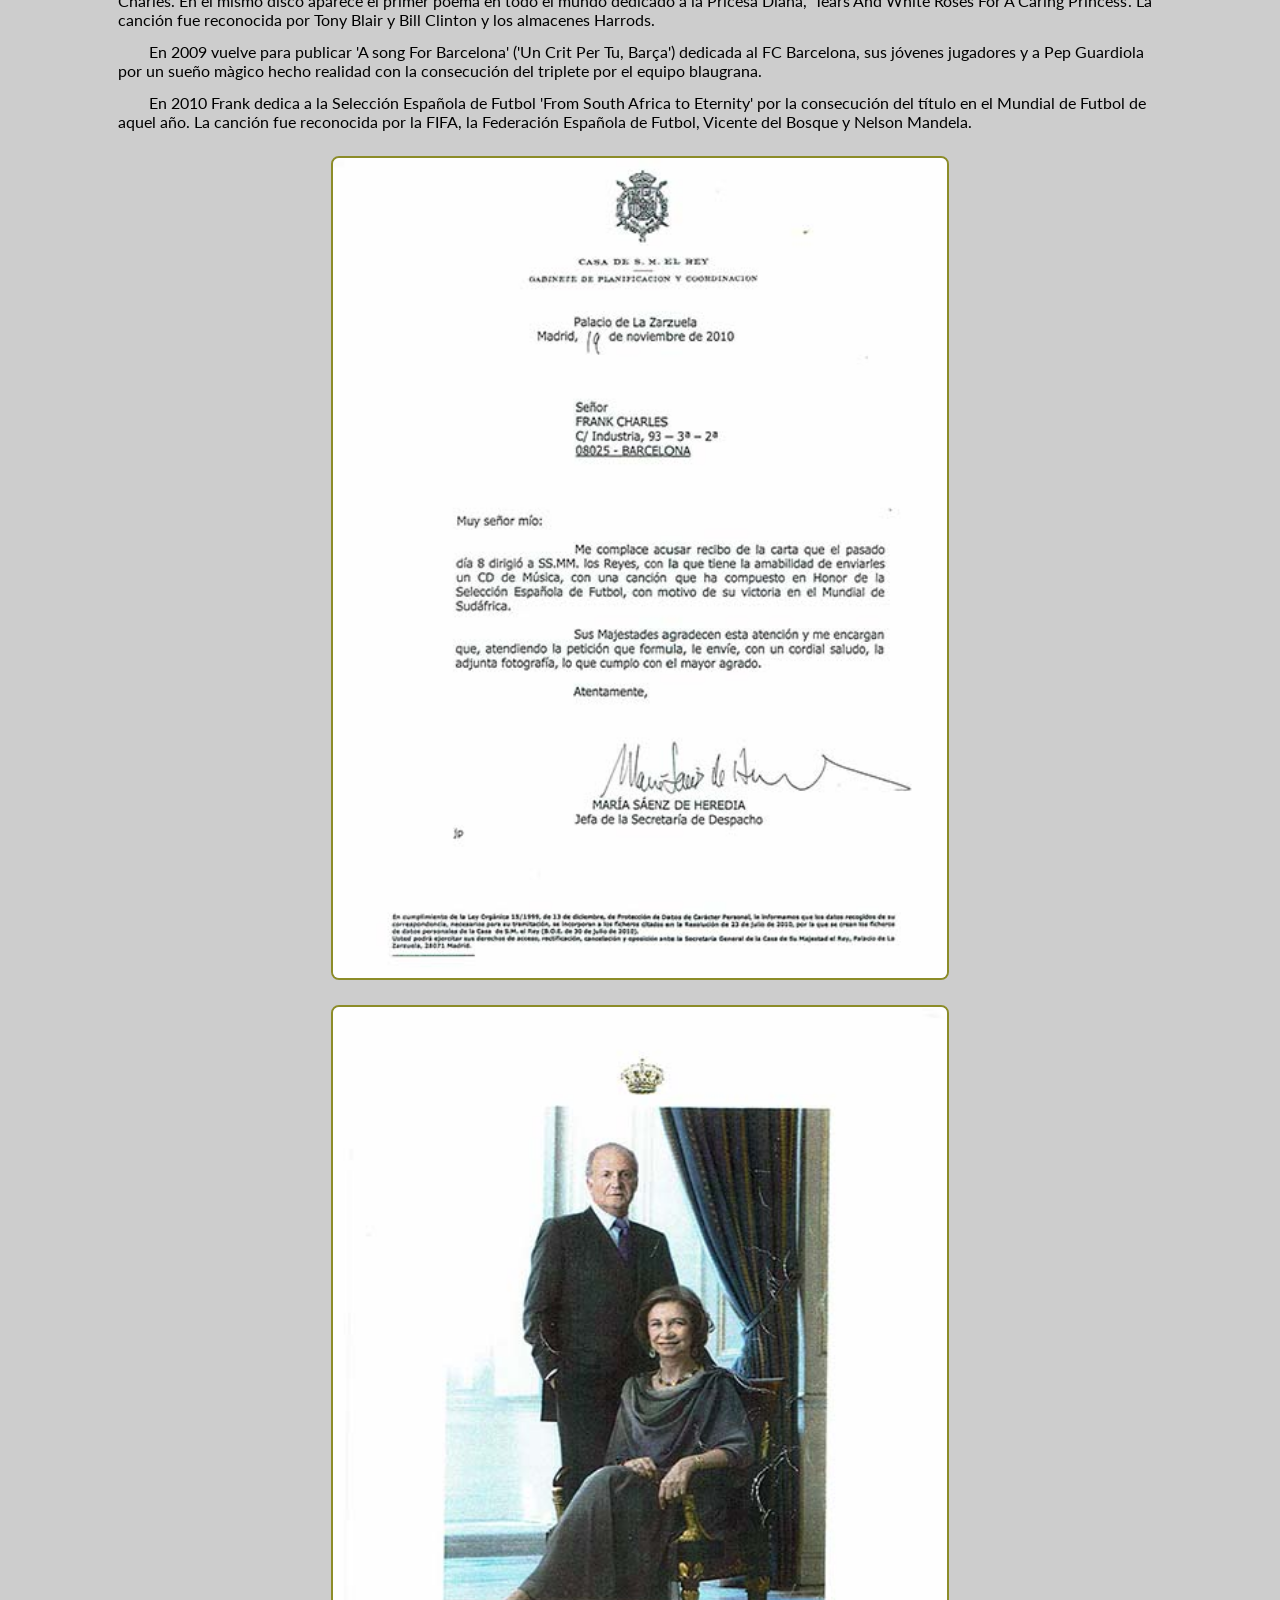
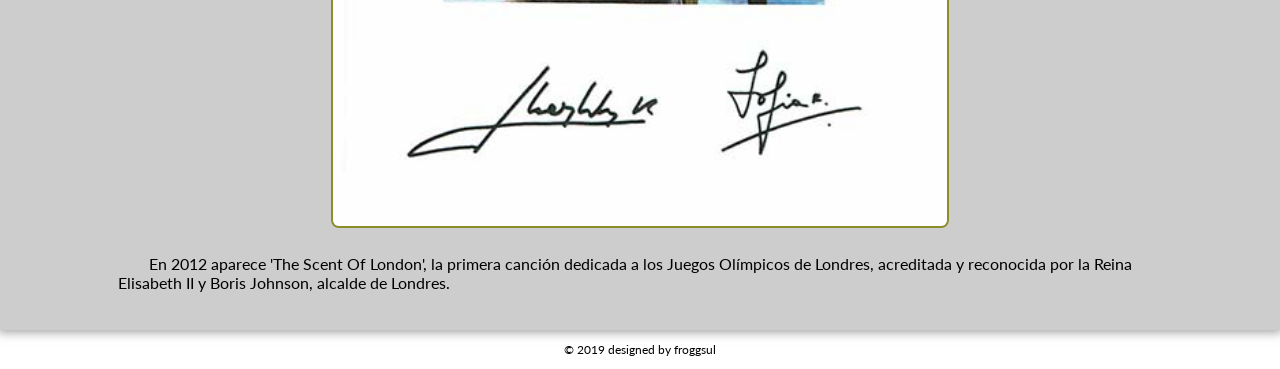
==== commit 27e5f3c6: "Youtube Videos" ====
--- a/bio.html
+++ b/bio.html
@@ -27,6 +27,9 @@
             <h1 class="frank">Frank<br> Charles<br><span class="titol">Biografía</span></h1>
         </article>
     <main id="biografia">
+        <div class="youtube">
+            <iframe src="https://www.youtube.com/embed/Sc_LSklNZ6g" frameborder="0" allow="accelerometer; autoplay; encrypted-media; gyroscope; picture-in-picture" allowfullscreen></iframe>
+        </div>
         <p>Francesc Xavier Charles Gòdia nace en Alcarràs, LLeida, el 16 de Noviembre de 1945.</p>
             <img class="fotoBio" src="img/imgFotos/Frankbici.png" alt="Frank en bicicleta a los 5 años">   
         <p> Desde pequeño ya sentia una gran atracción por la música. Su padre queria que se dedicara a los estudios, en los que sacaba buenas notas, pero su madre siempre le apoyó en la consecución de su sueño: ser cantante.</p>
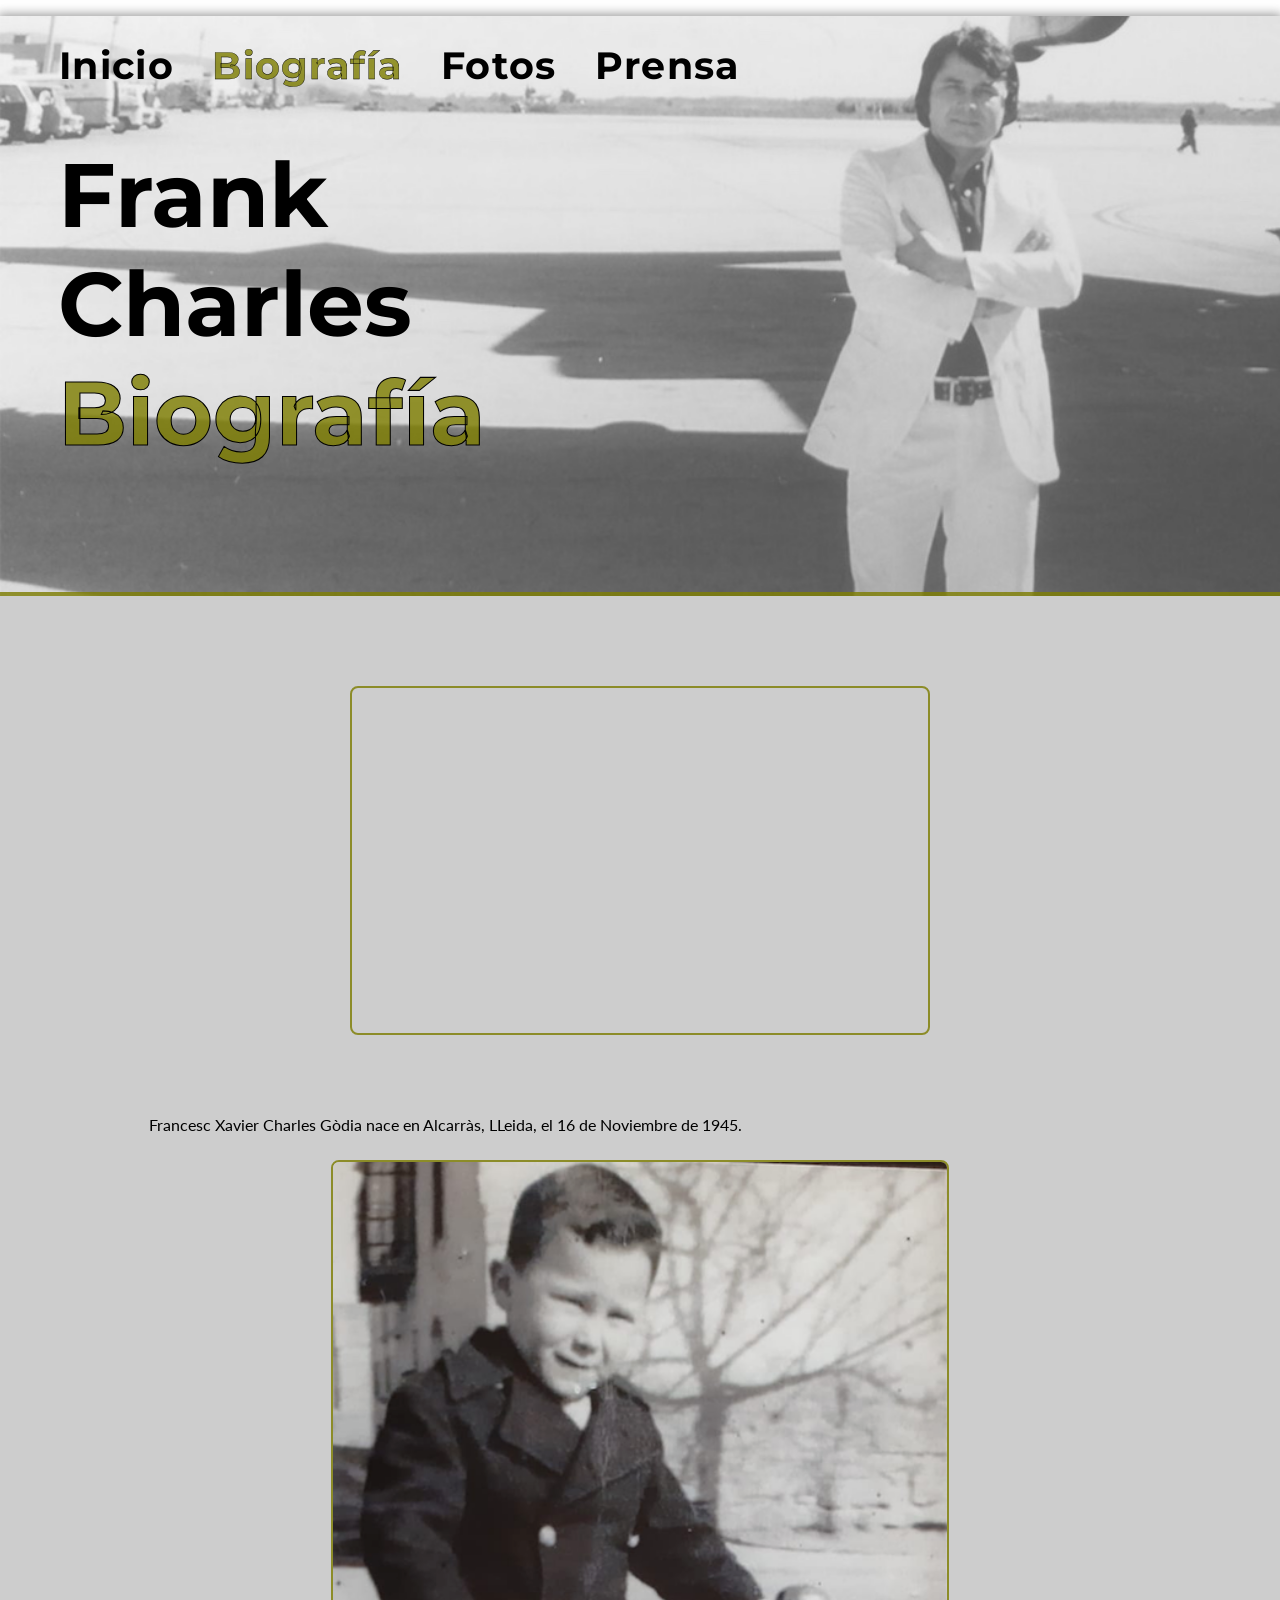
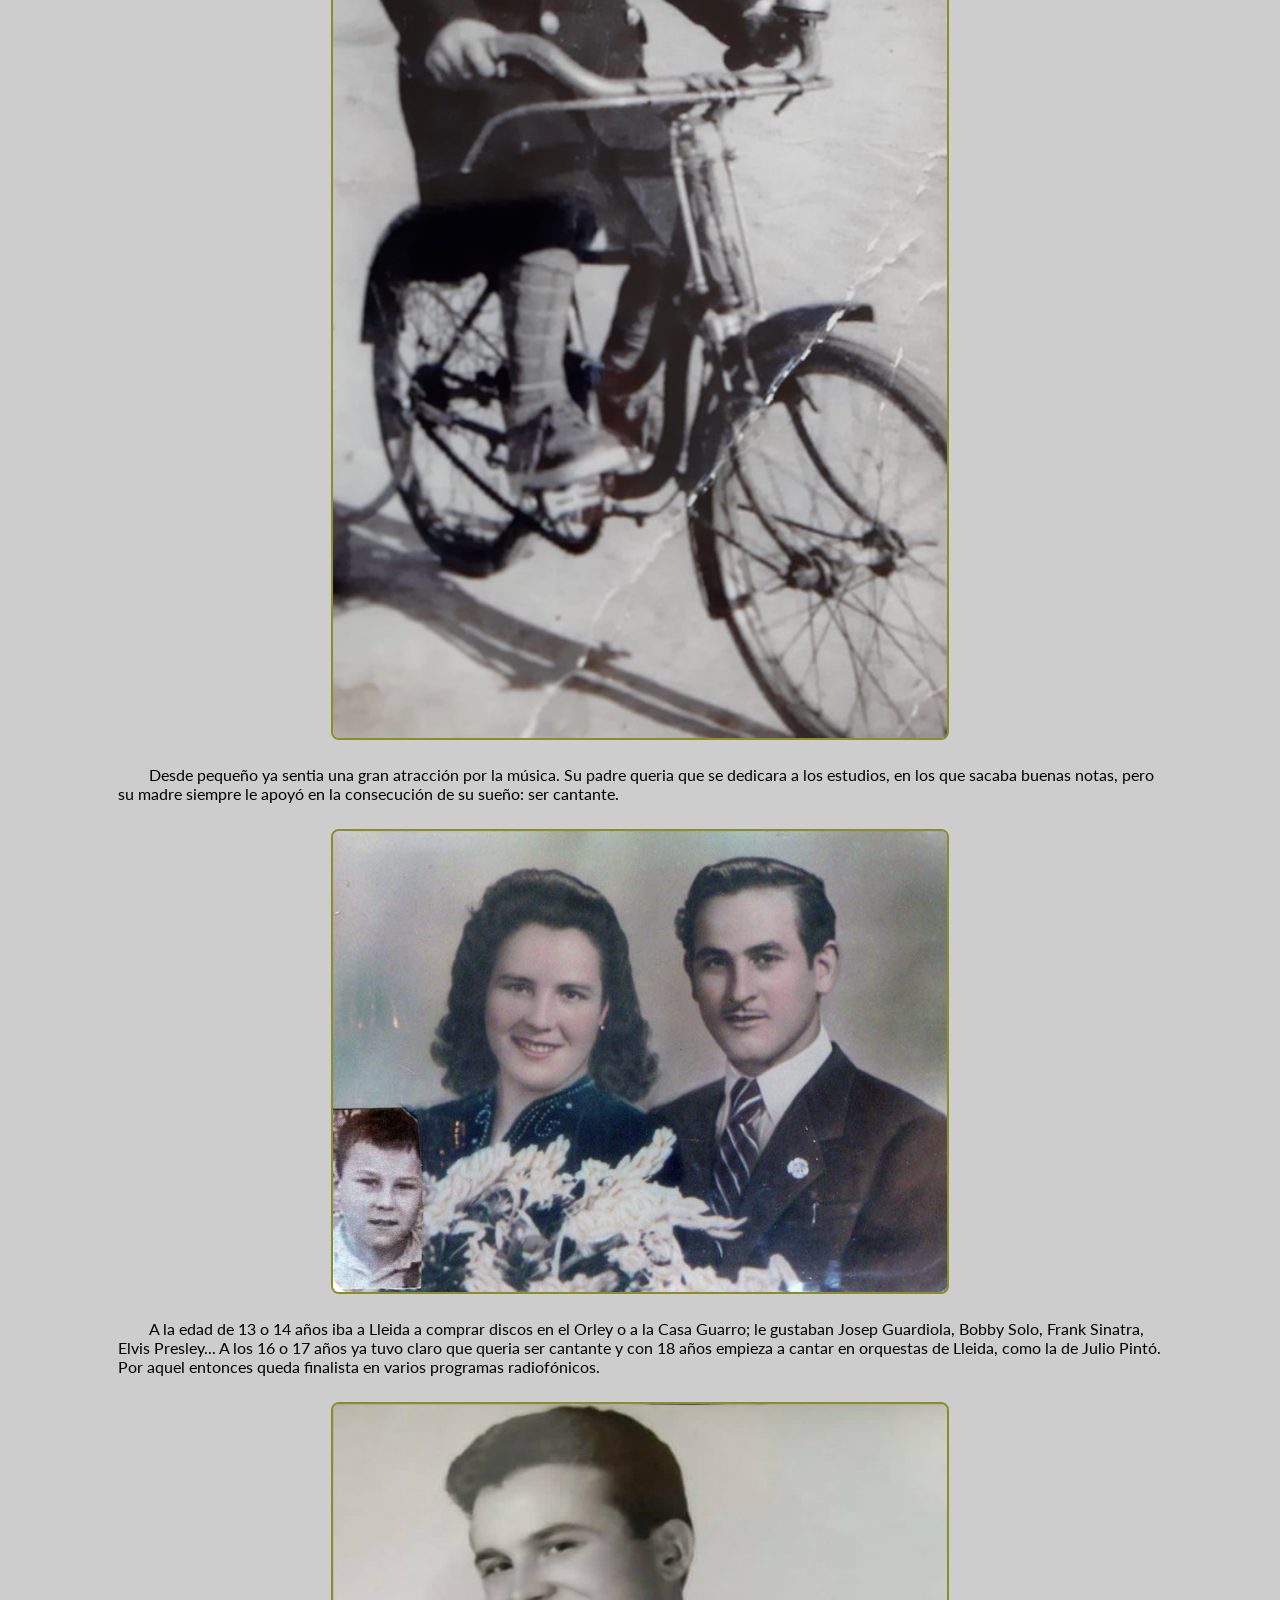
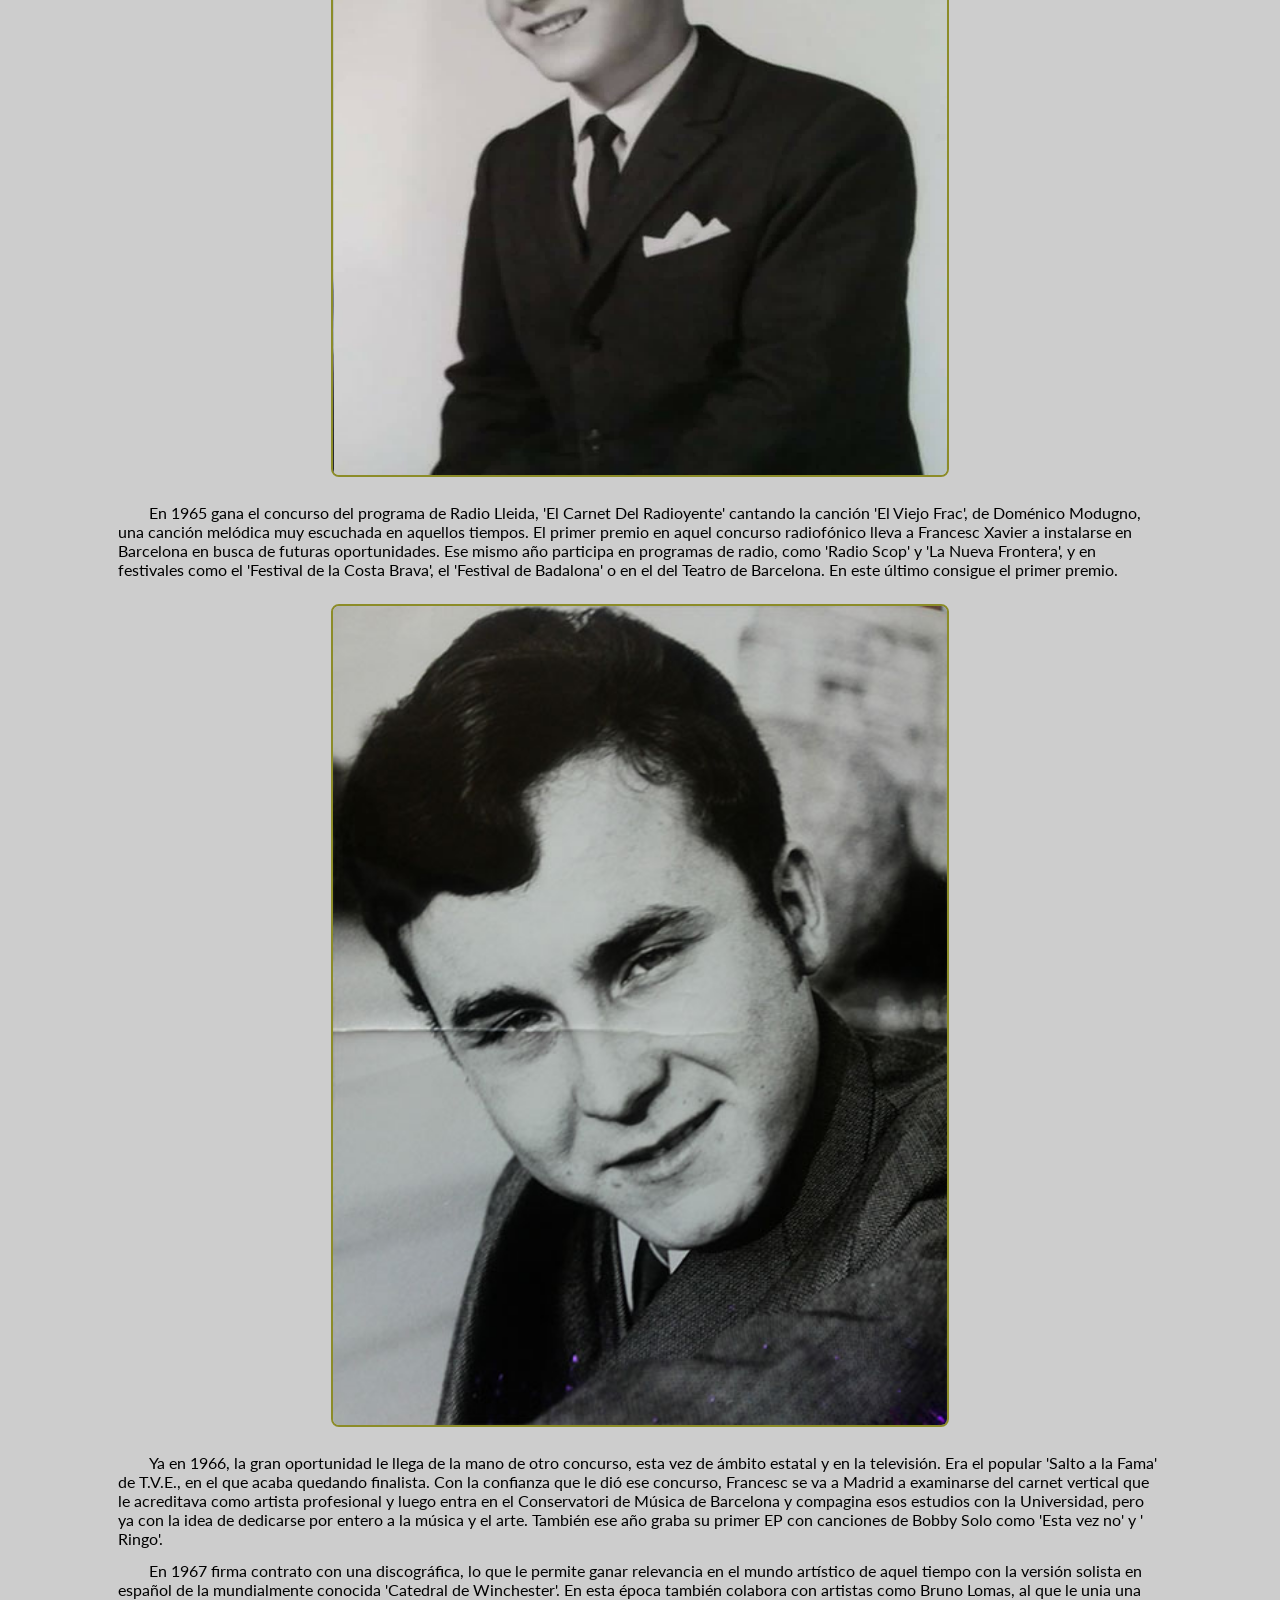
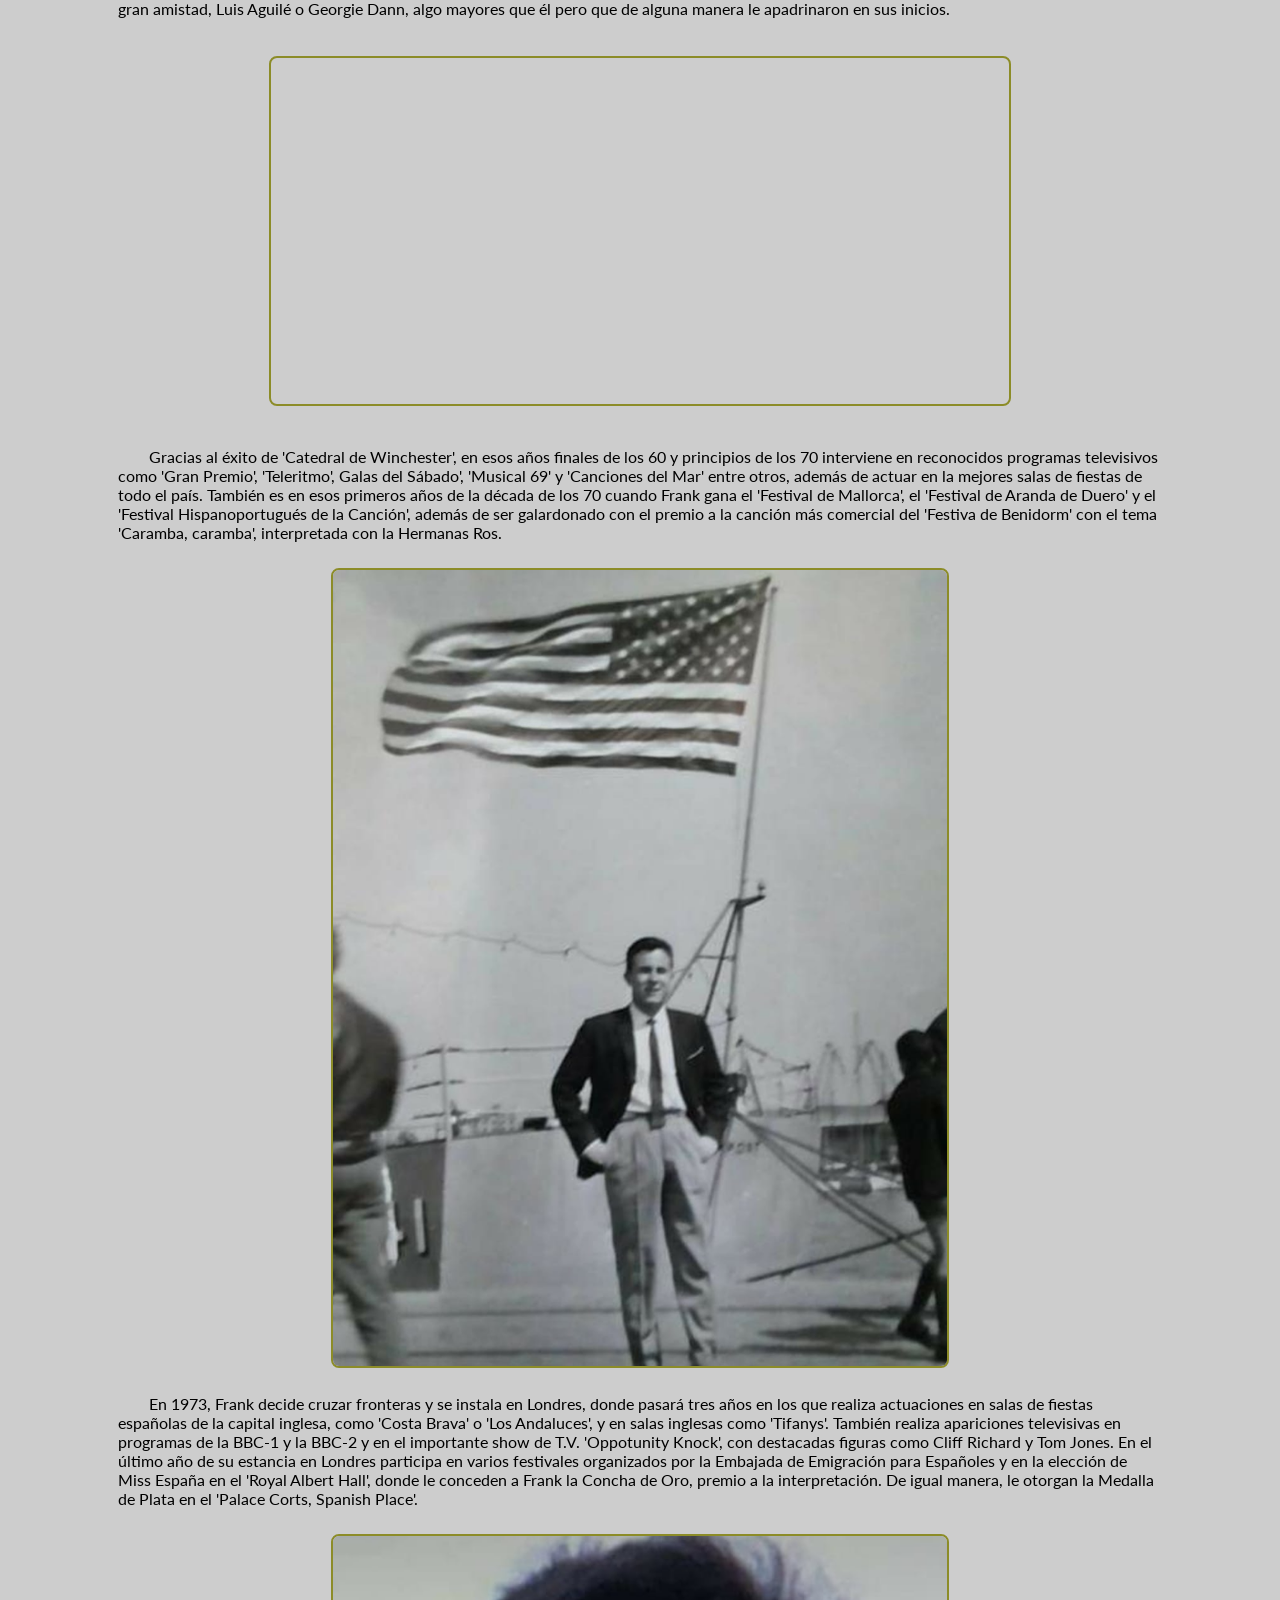
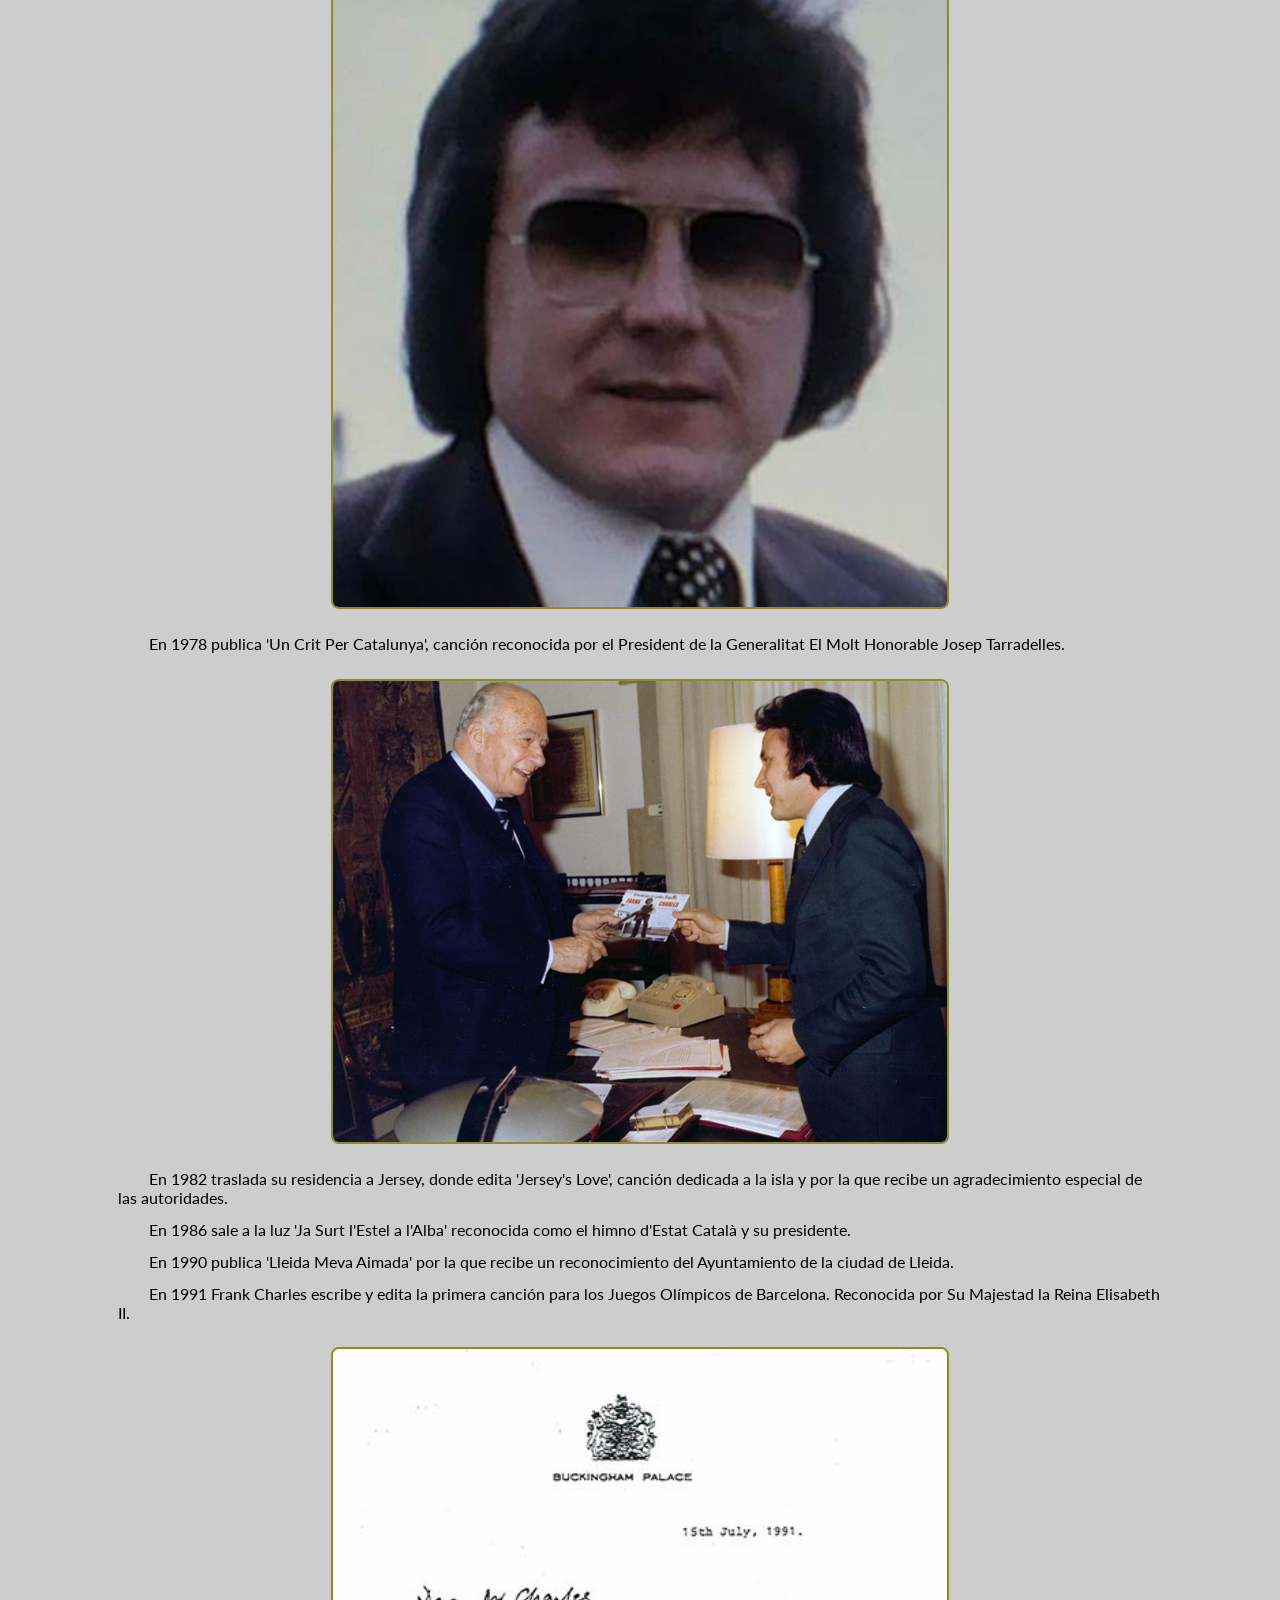
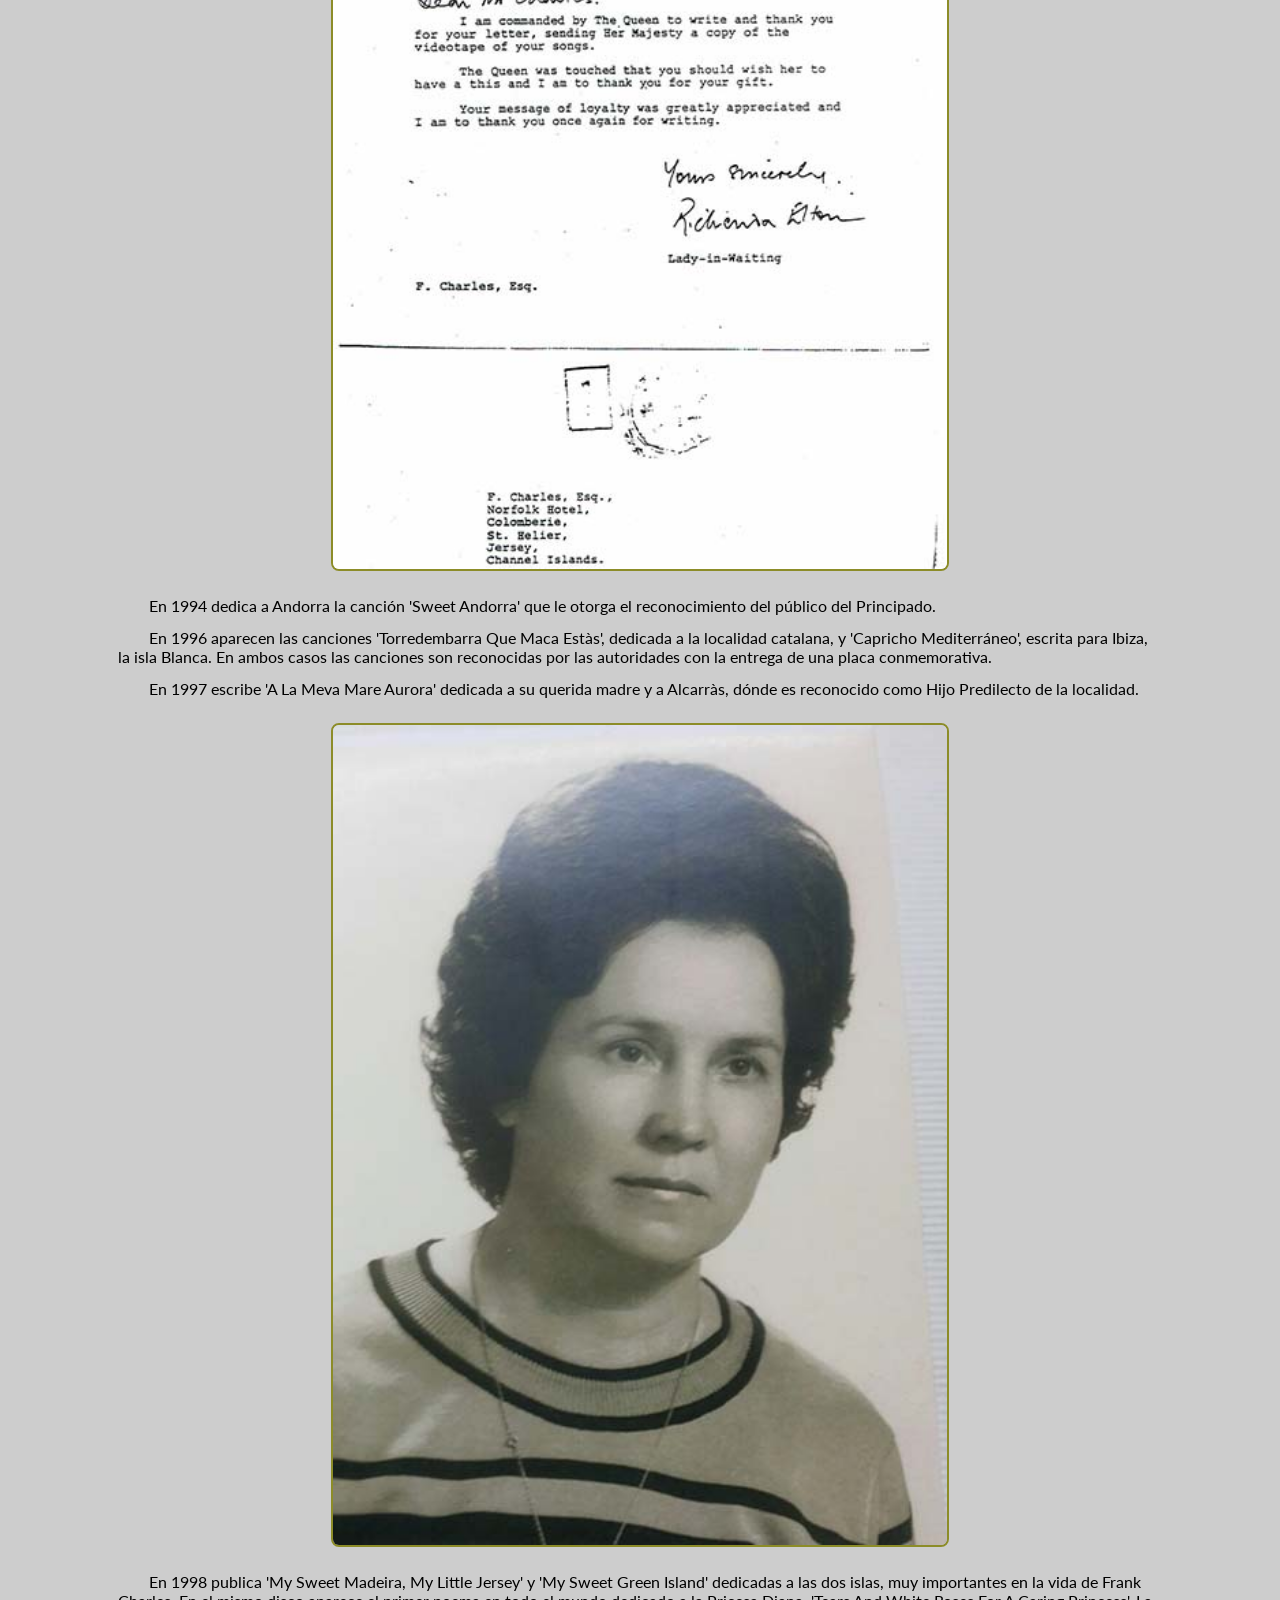
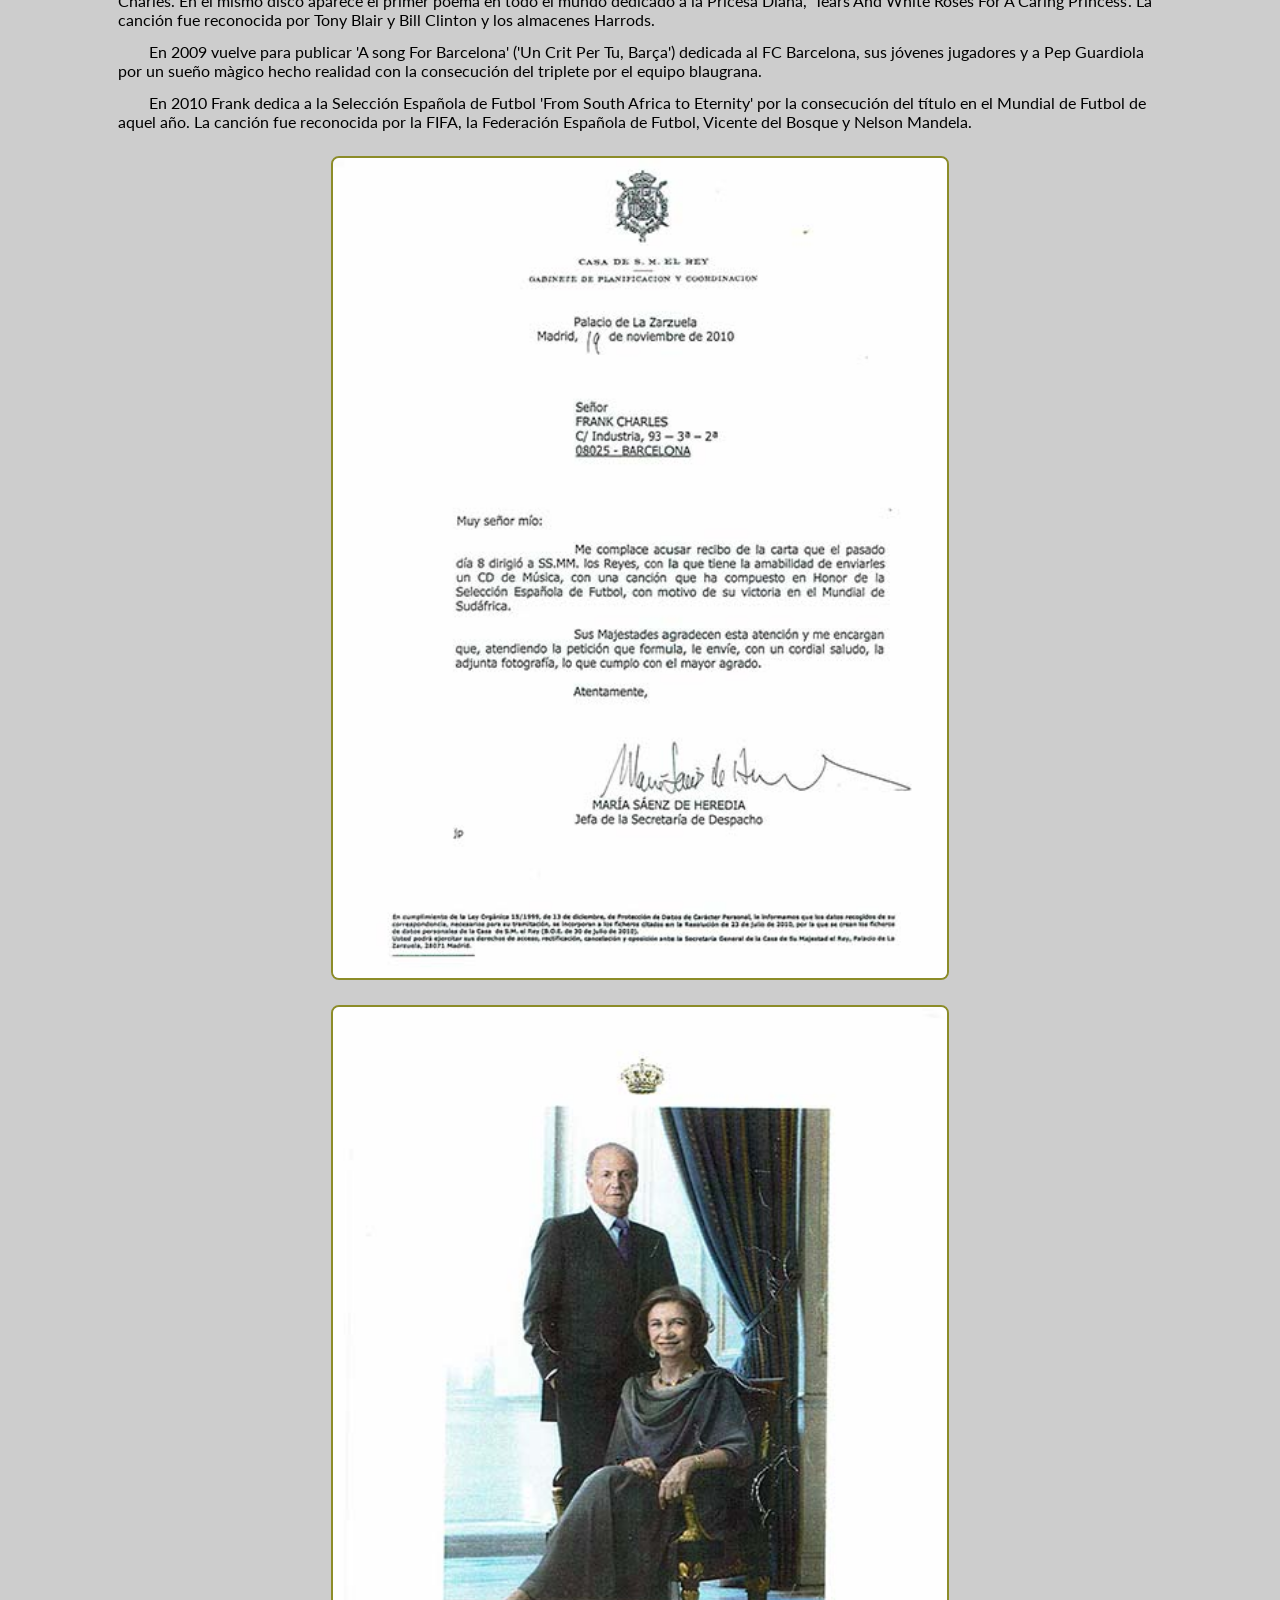
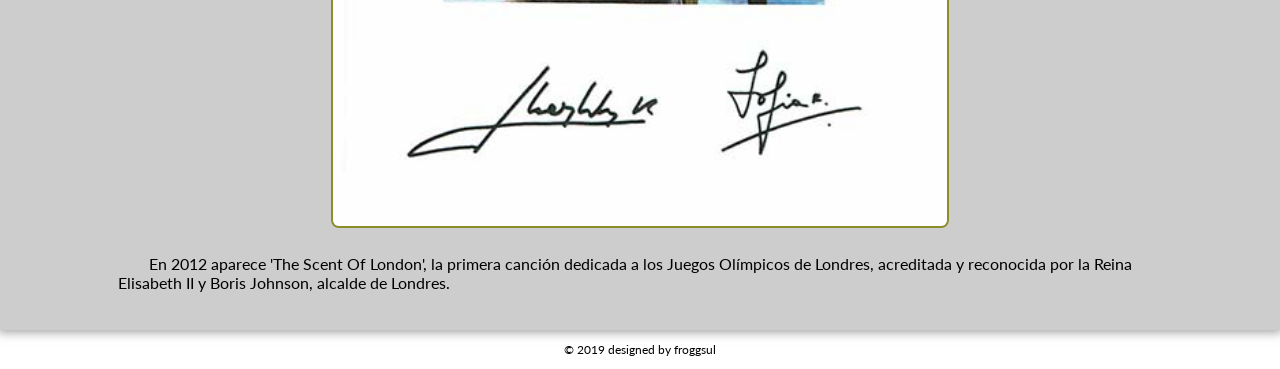
==== commit 9bb165db: "Update bio.html" ====
--- a/bio.html
+++ b/bio.html
@@ -50,7 +50,7 @@
         <p>En 1978 publica 'Un Crit Per Catalunya', canción reconocida por el President de la Generalitat El Molt Honorable Josep Tarradelles.</p>
             <img class="fotoBio" src="img/imgFotos/tarradelles2.jpg" alt="Frank con Josep Tarradelles.">
         <p>En 1982 traslada su residencia a Jersey, donde edita 'Jersey's Love', canción dedicada a la isla y por la que recibe un agradecimiento especial de las autoridades.</p>
-        <p>En 1986 sale a la luz 'Ja Surt l'Estel a l'Alba' reconozida como el himno d'Estat Català y su presidente.</p>
+        <p>En 1986 sale a la luz 'Ja Surt l'Estel a l'Alba' reconocida como el himno d'Estat Català y su presidente.</p>
         <p>En 1990 publica 'Lleida Meva Aimada' por la que recibe un reconocimiento del Ayuntamiento de la ciudad de Lleida.</p>
         <p>En 1991 Frank Charles escribe y edita la primera canción para los Juegos Olímpicos de Barcelona. Reconocida por Su Majestad la Reina Elisabeth II.</p>
             <img class="fotoBio" src="img/imgFotos/agraimentreinaeng.jpg" alt="Agradecimiento de la Reina Elisabeth II.">
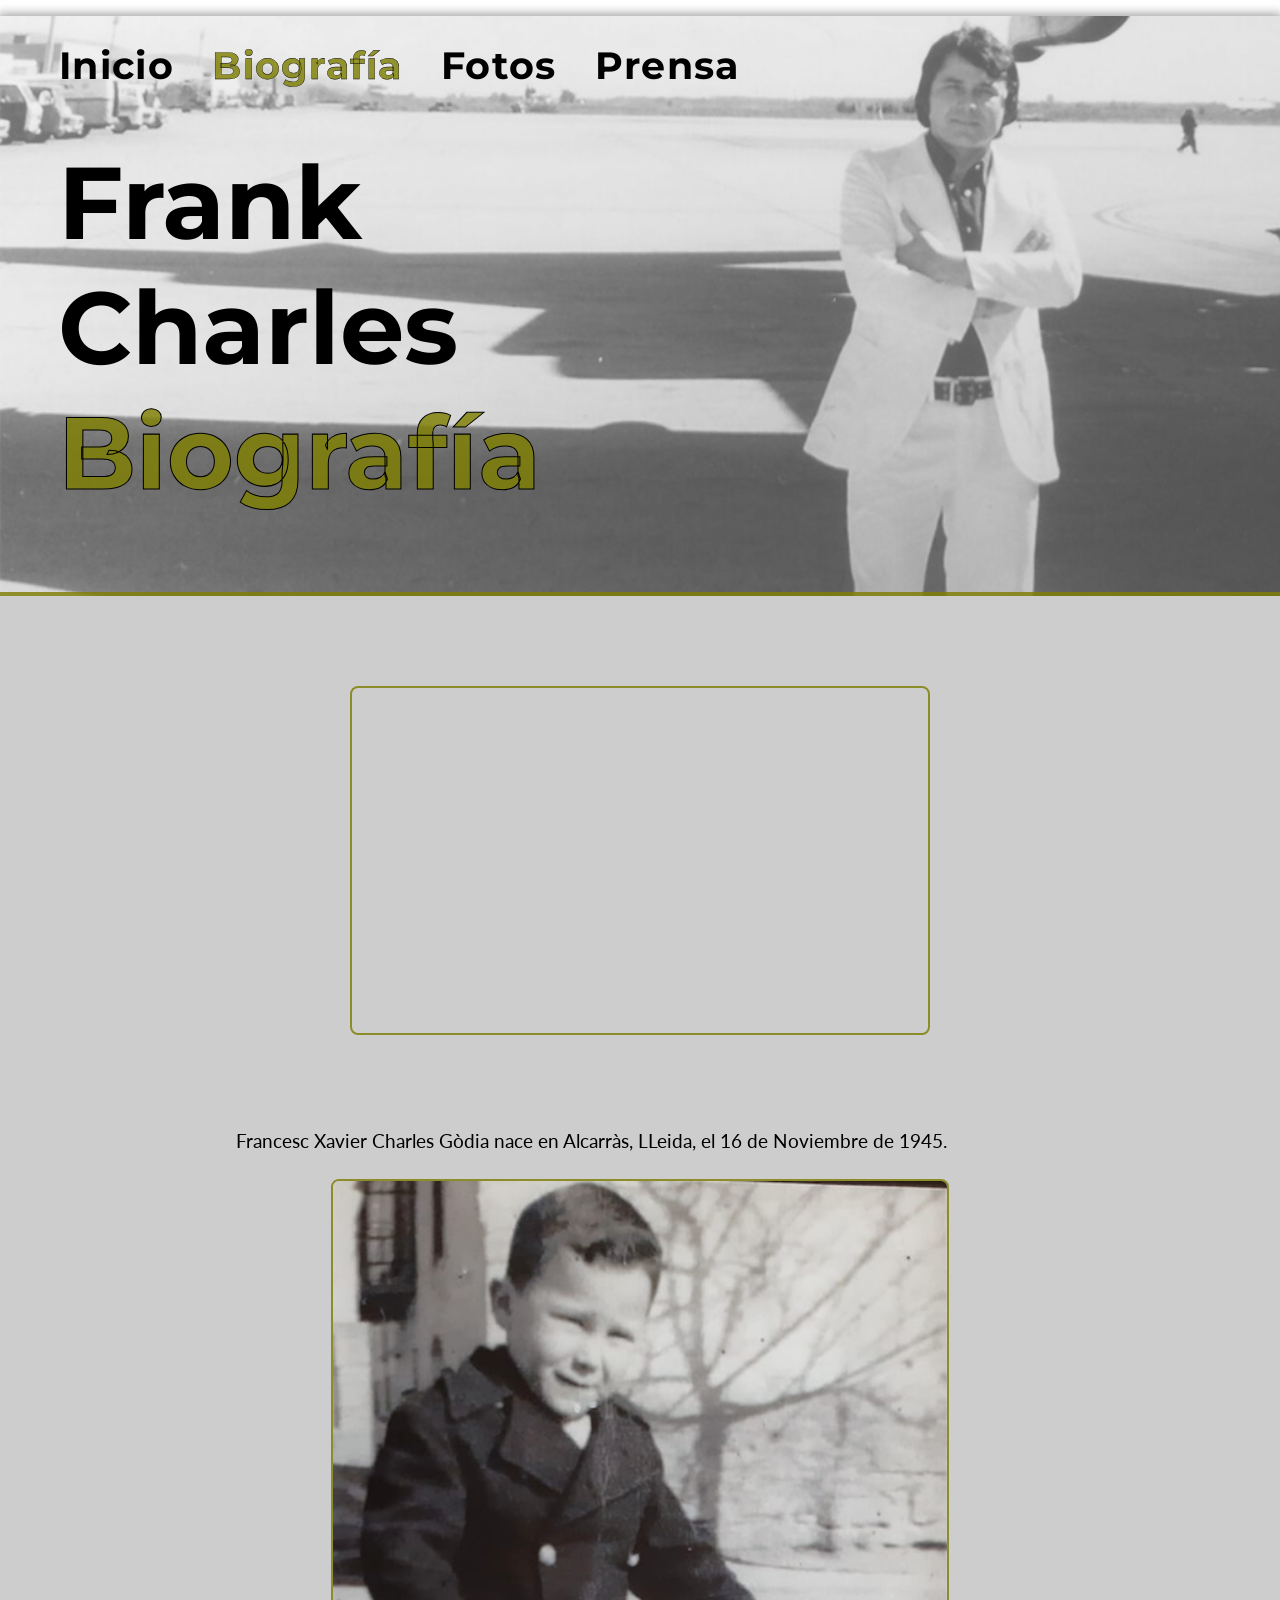
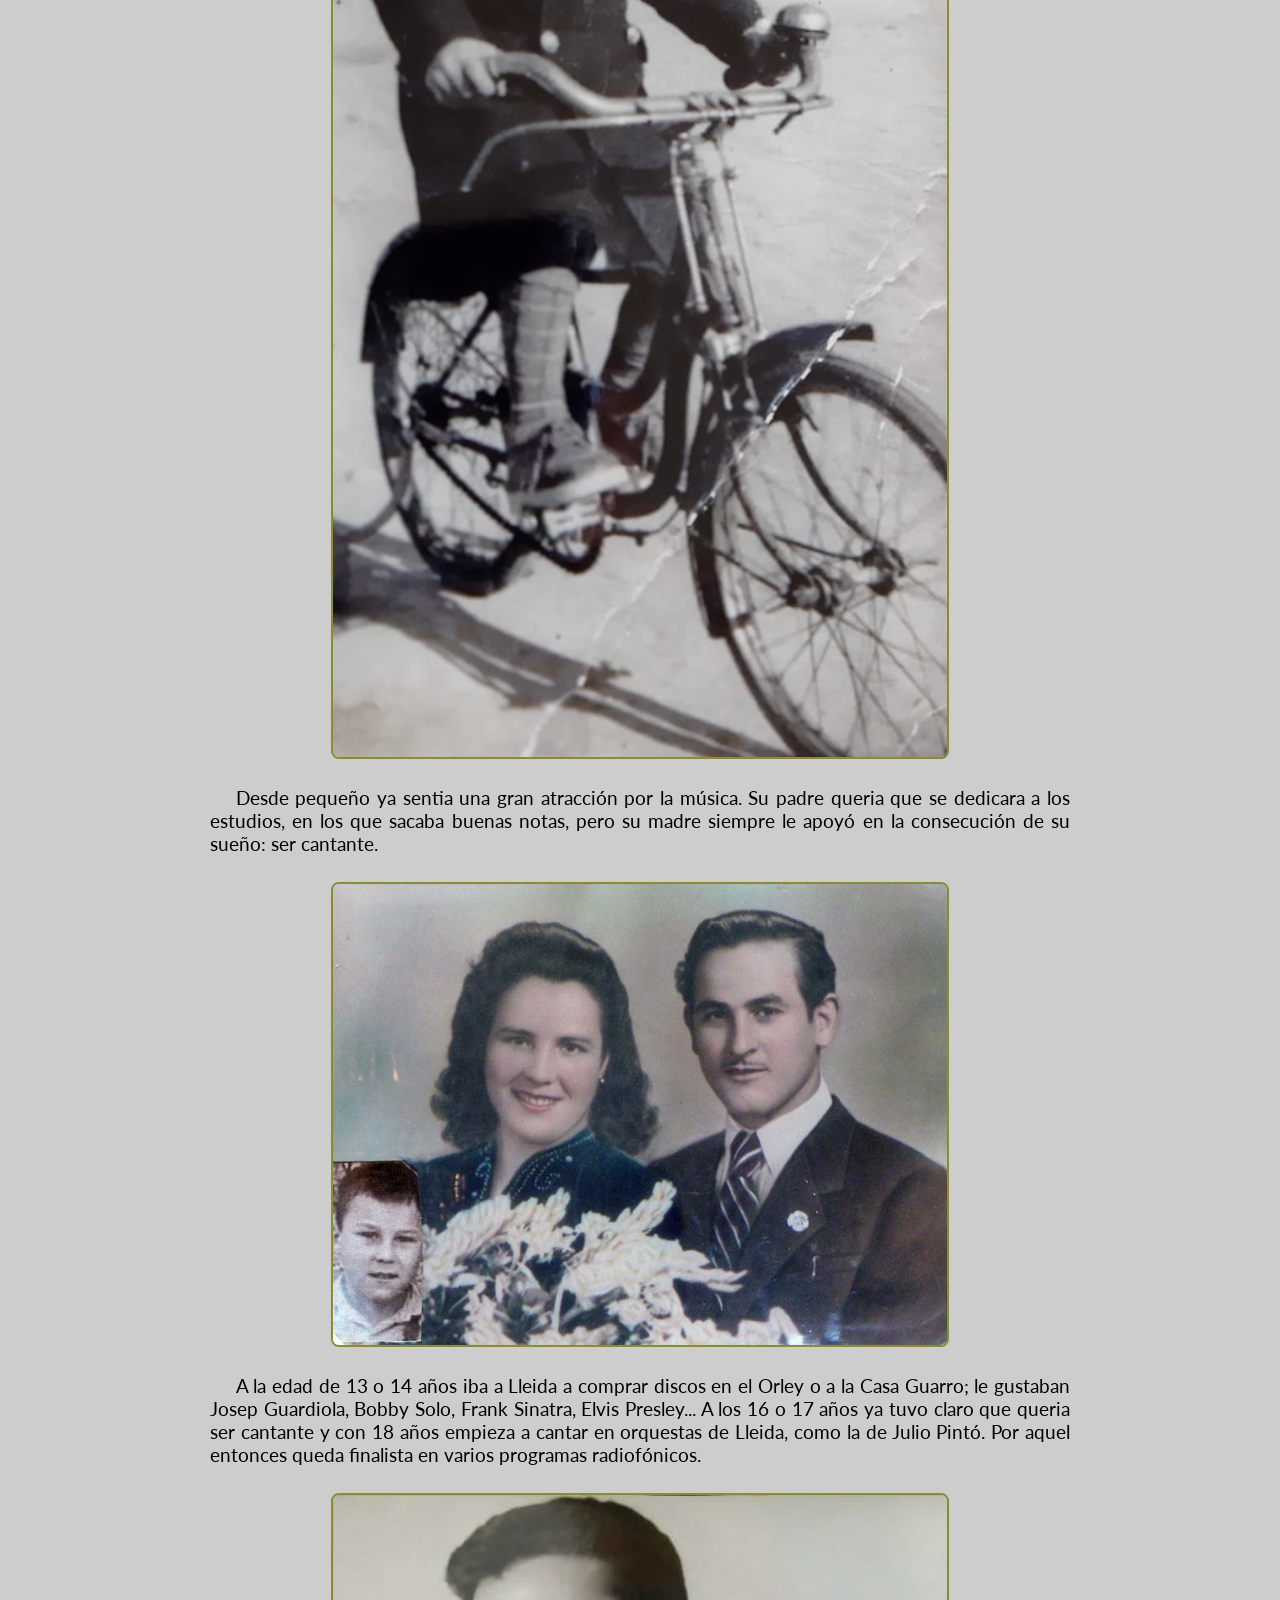
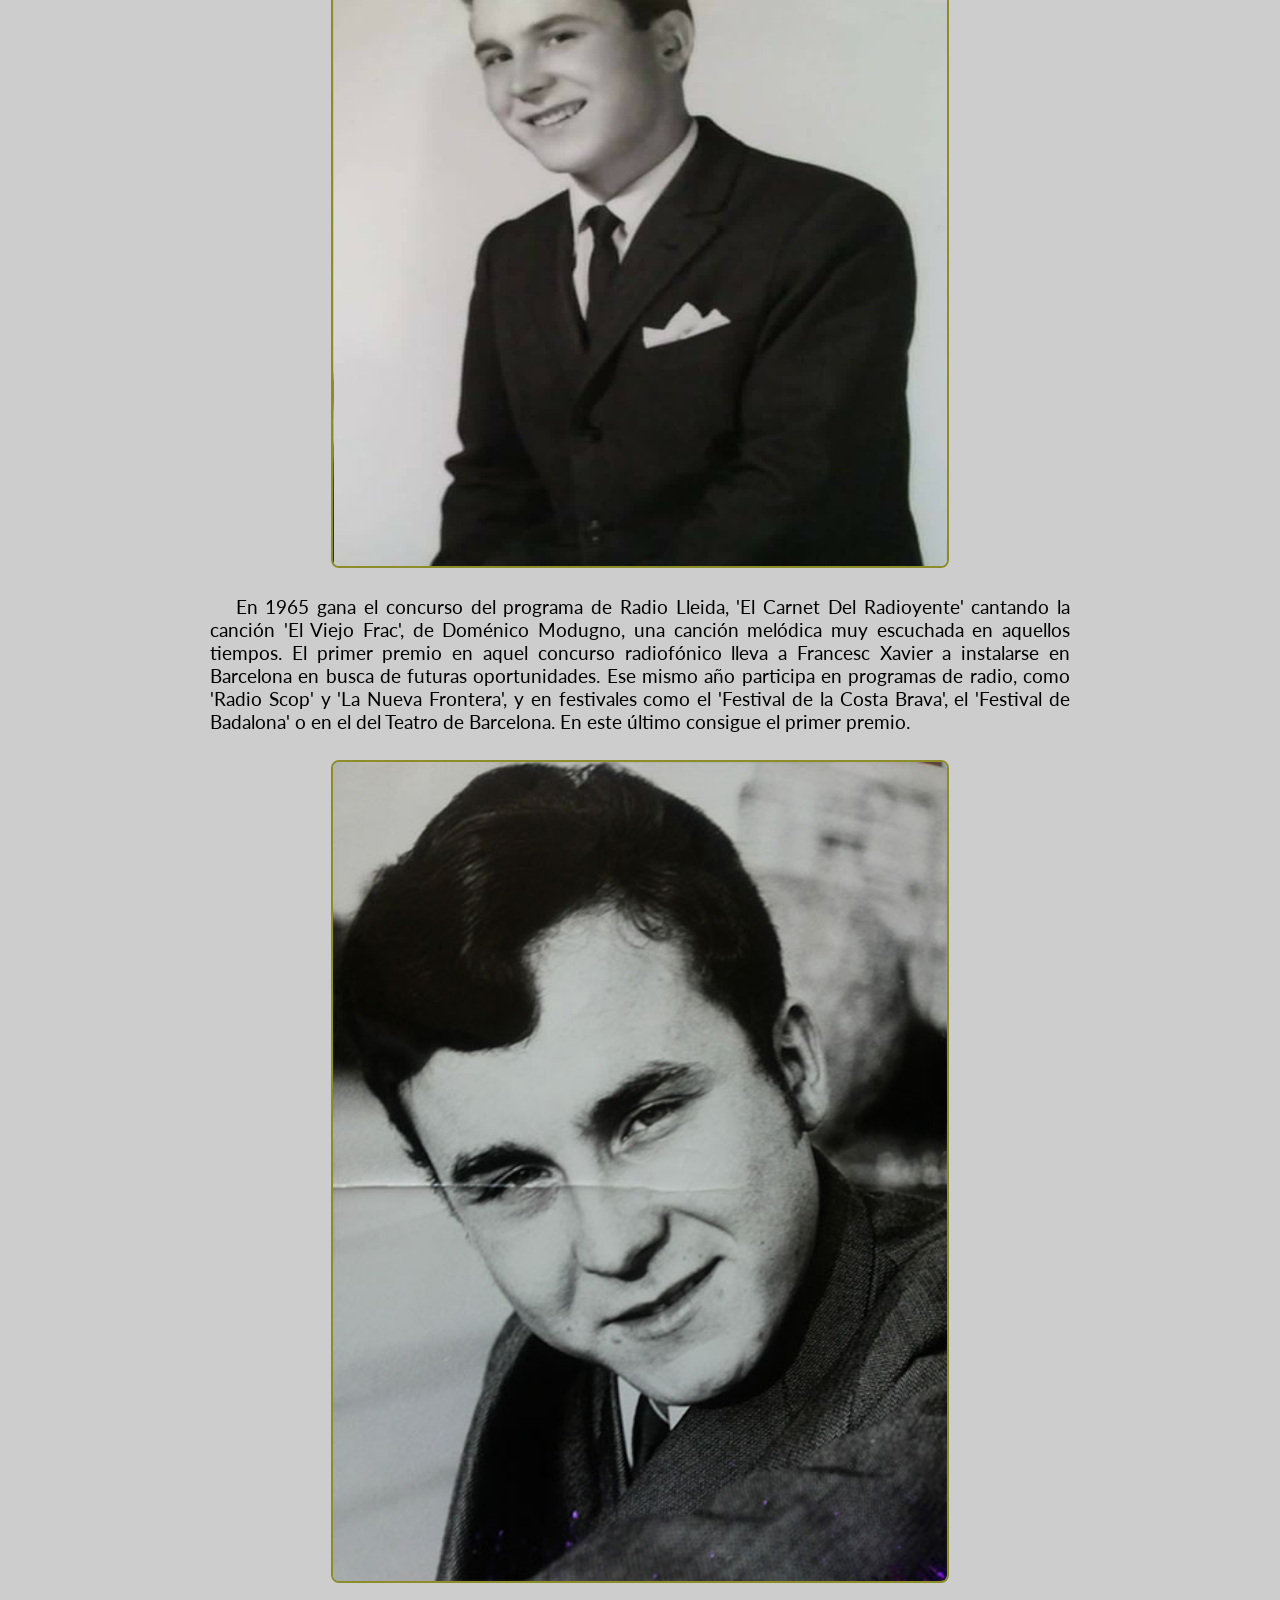
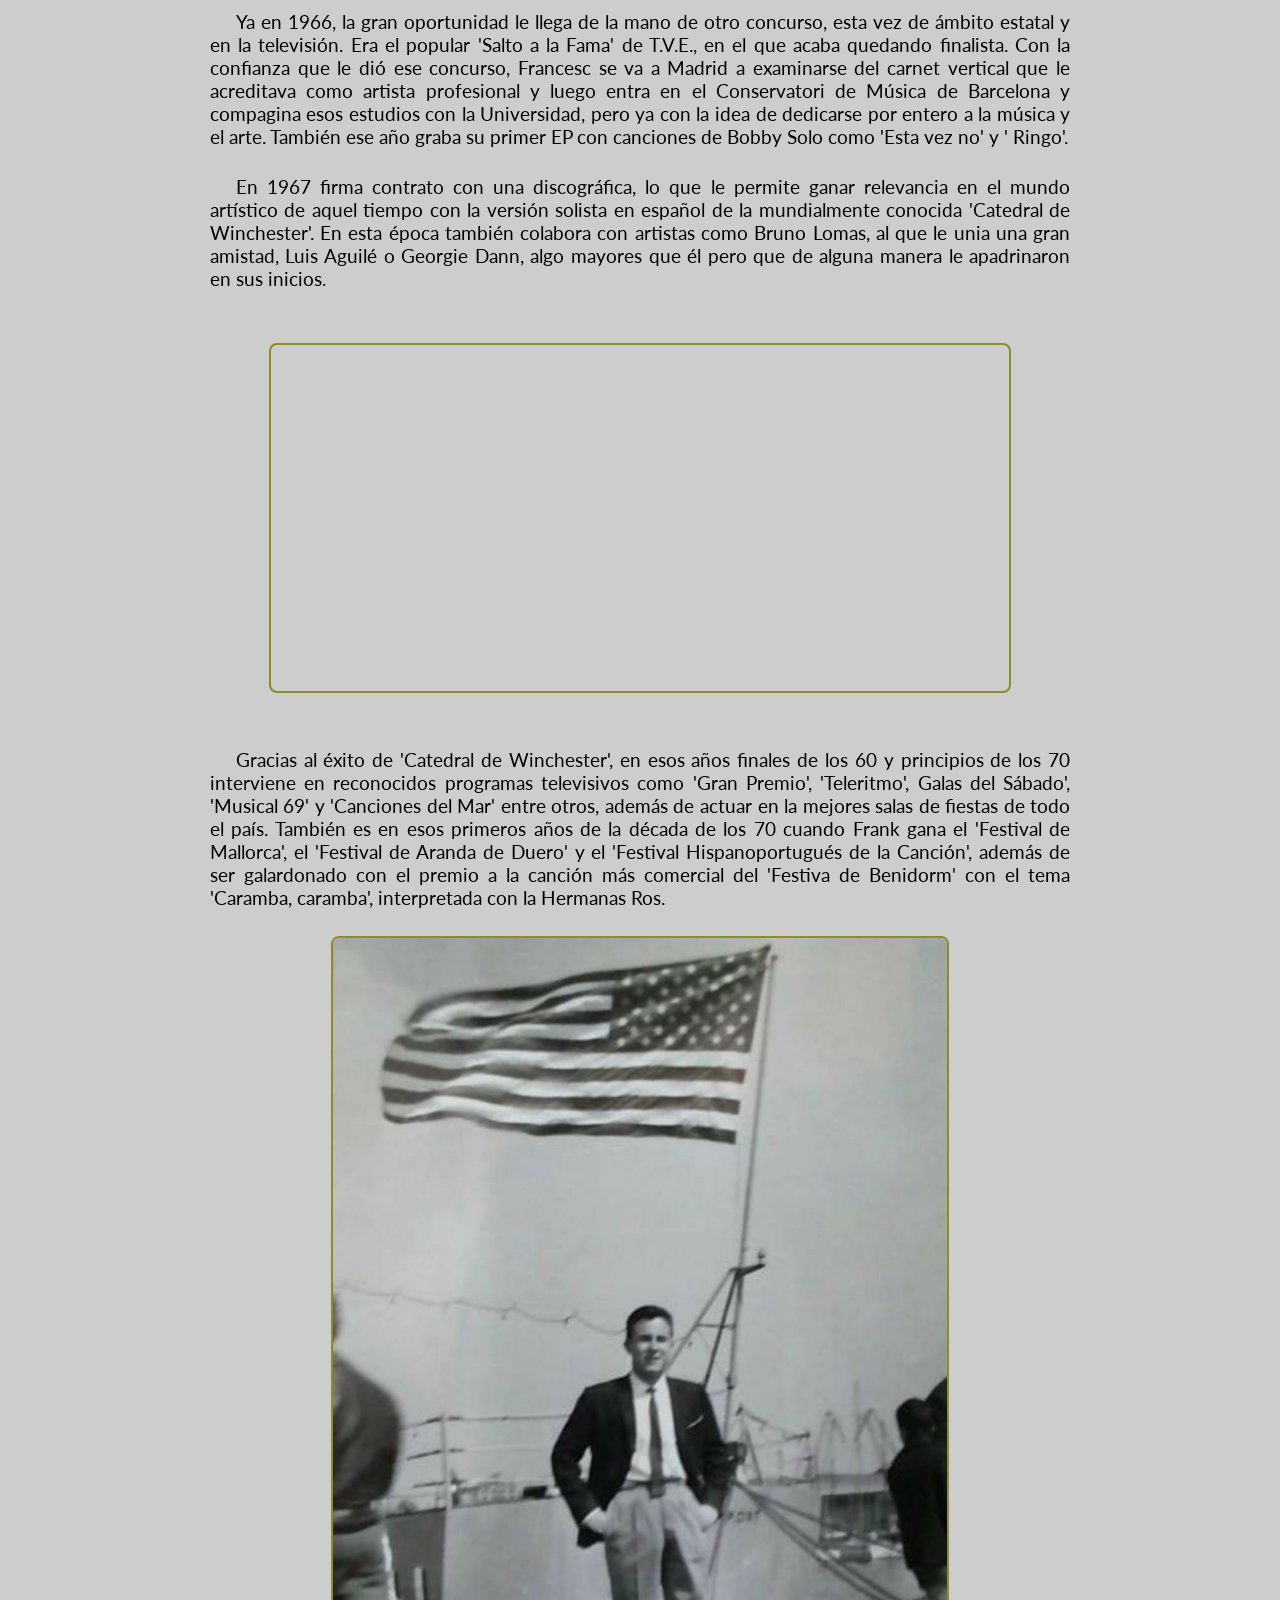
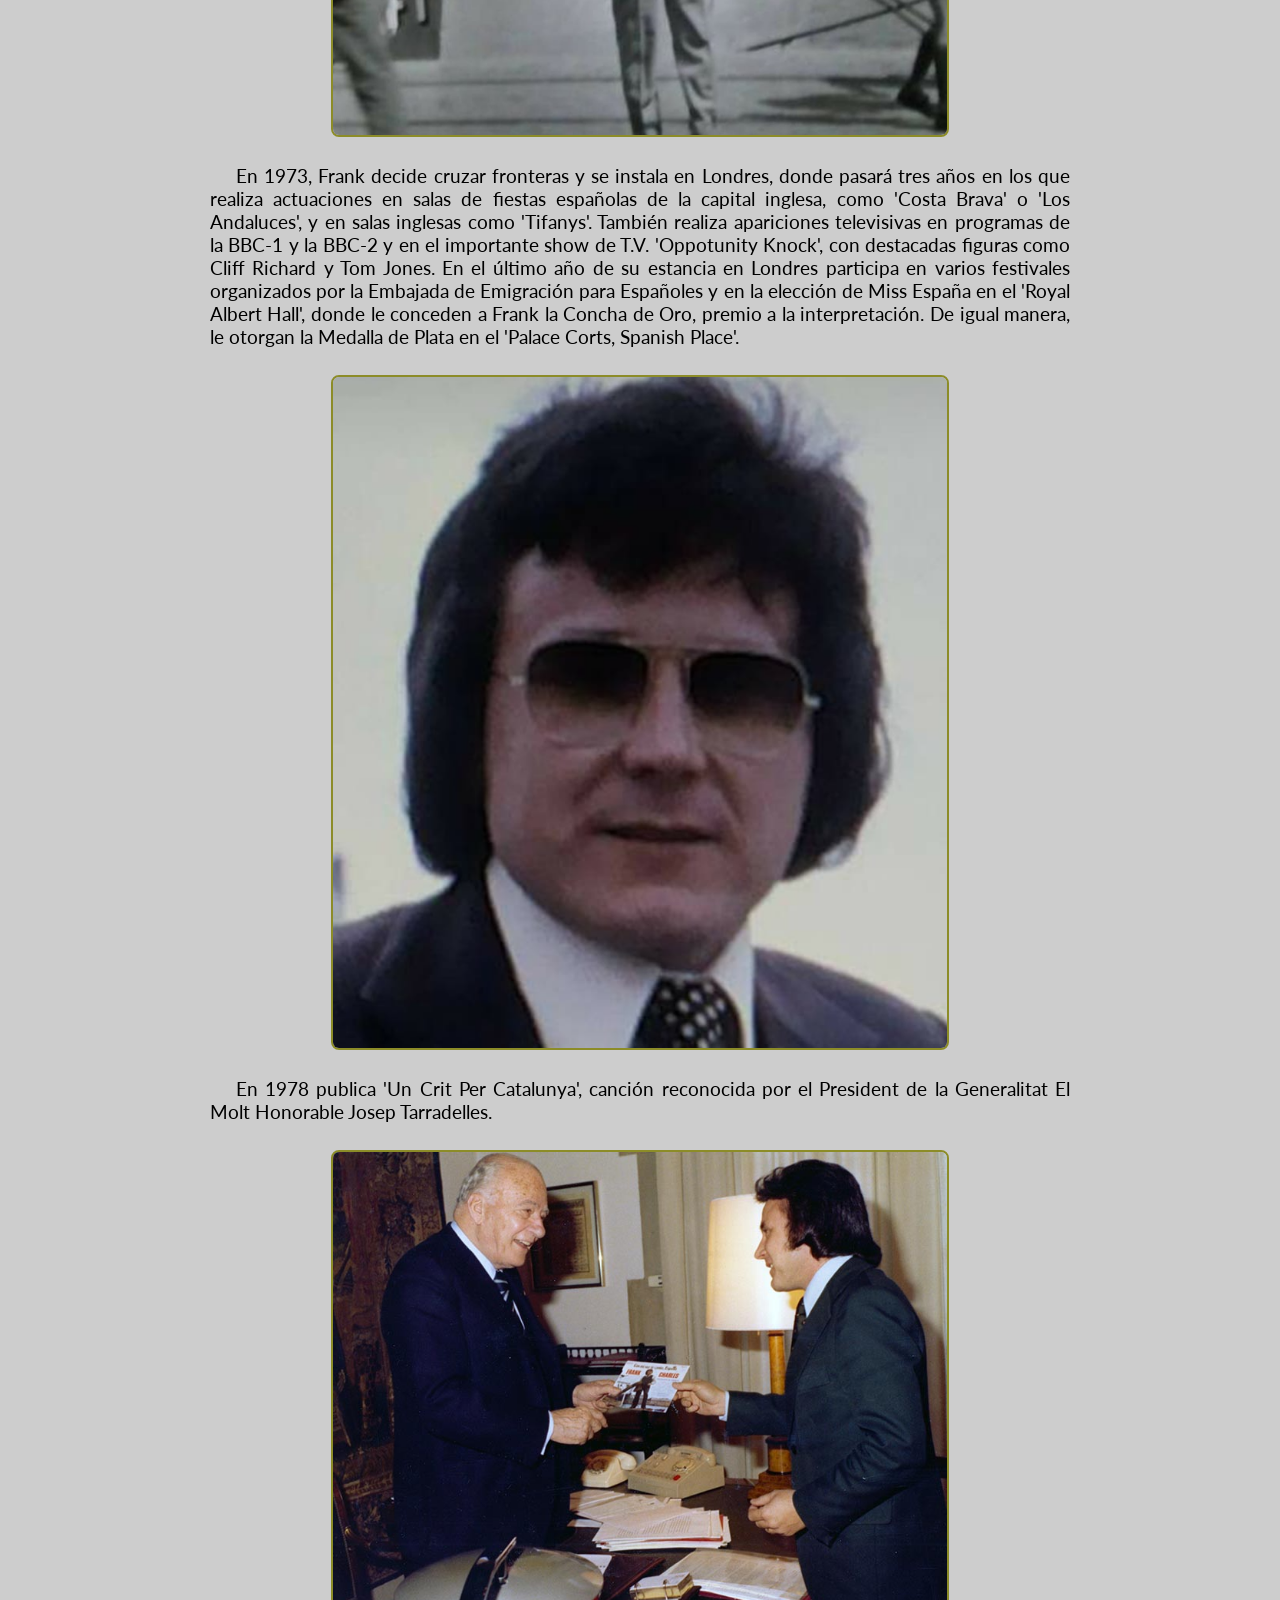
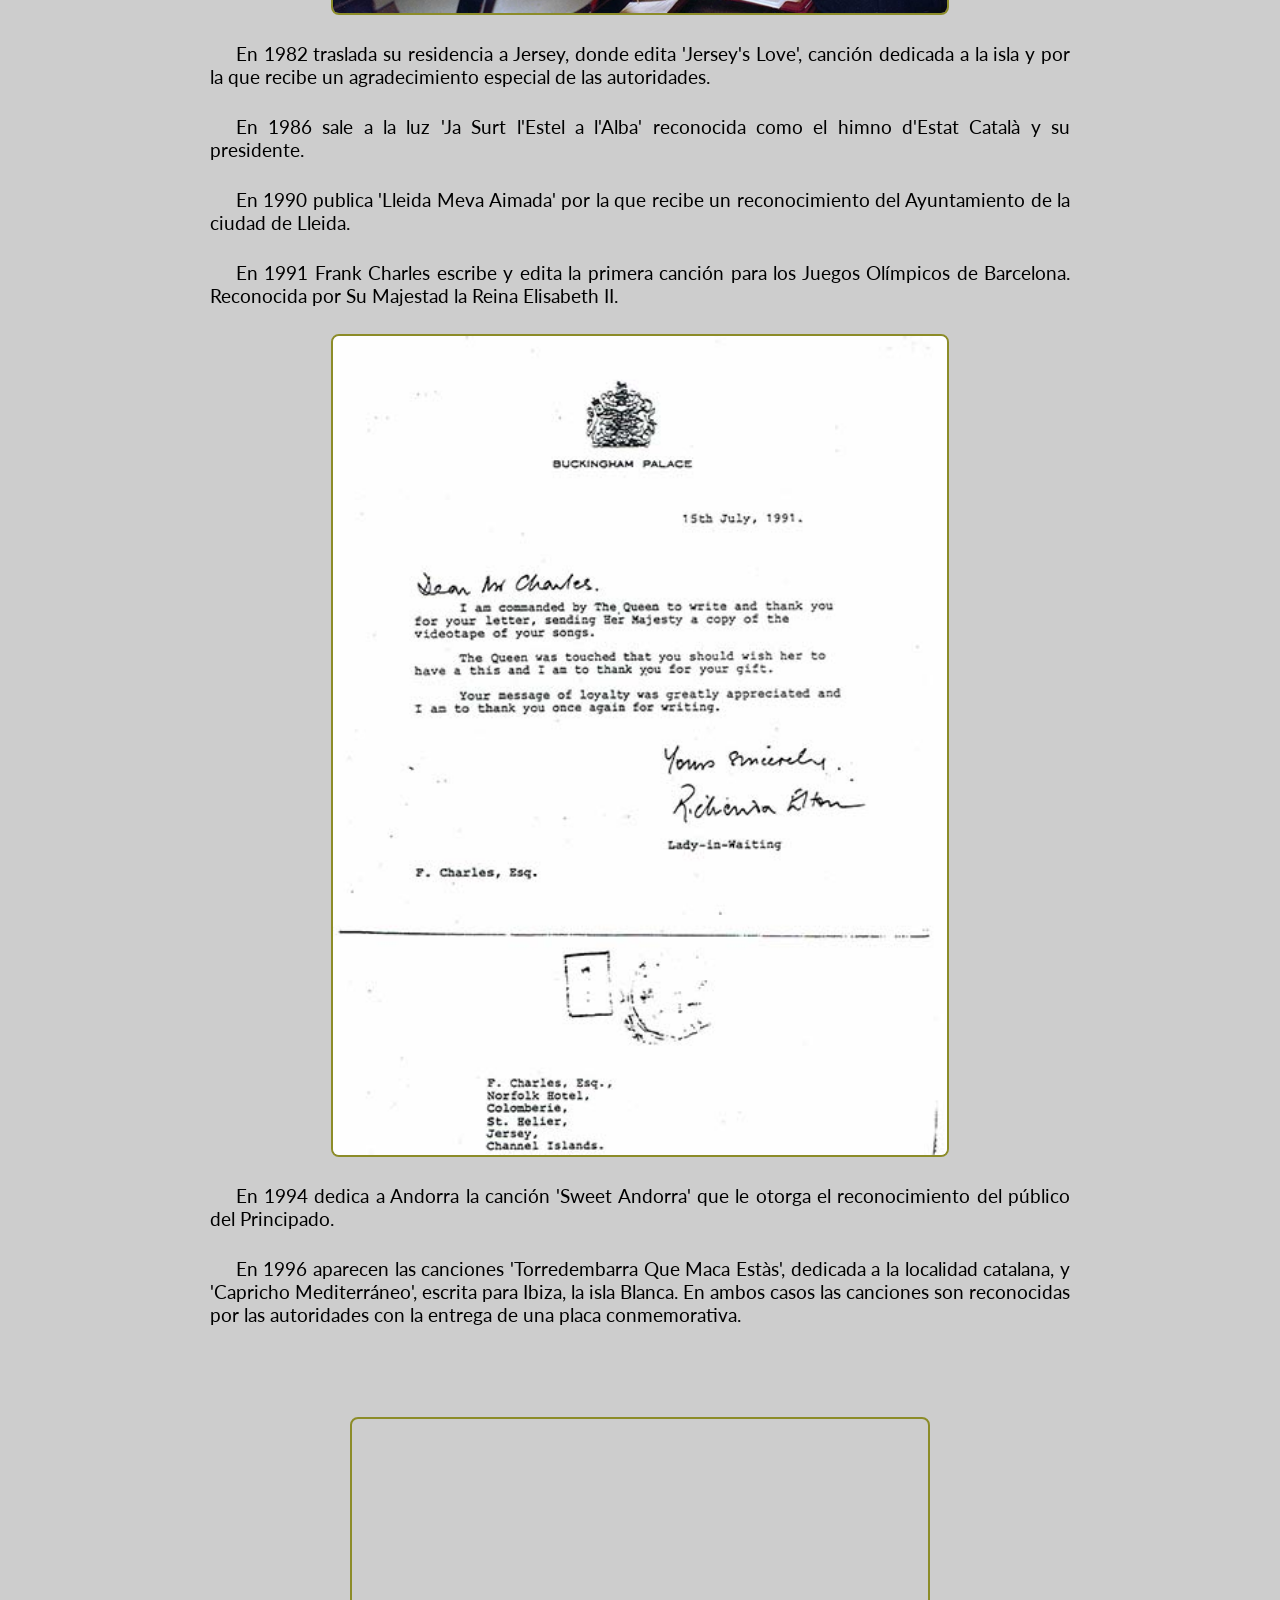
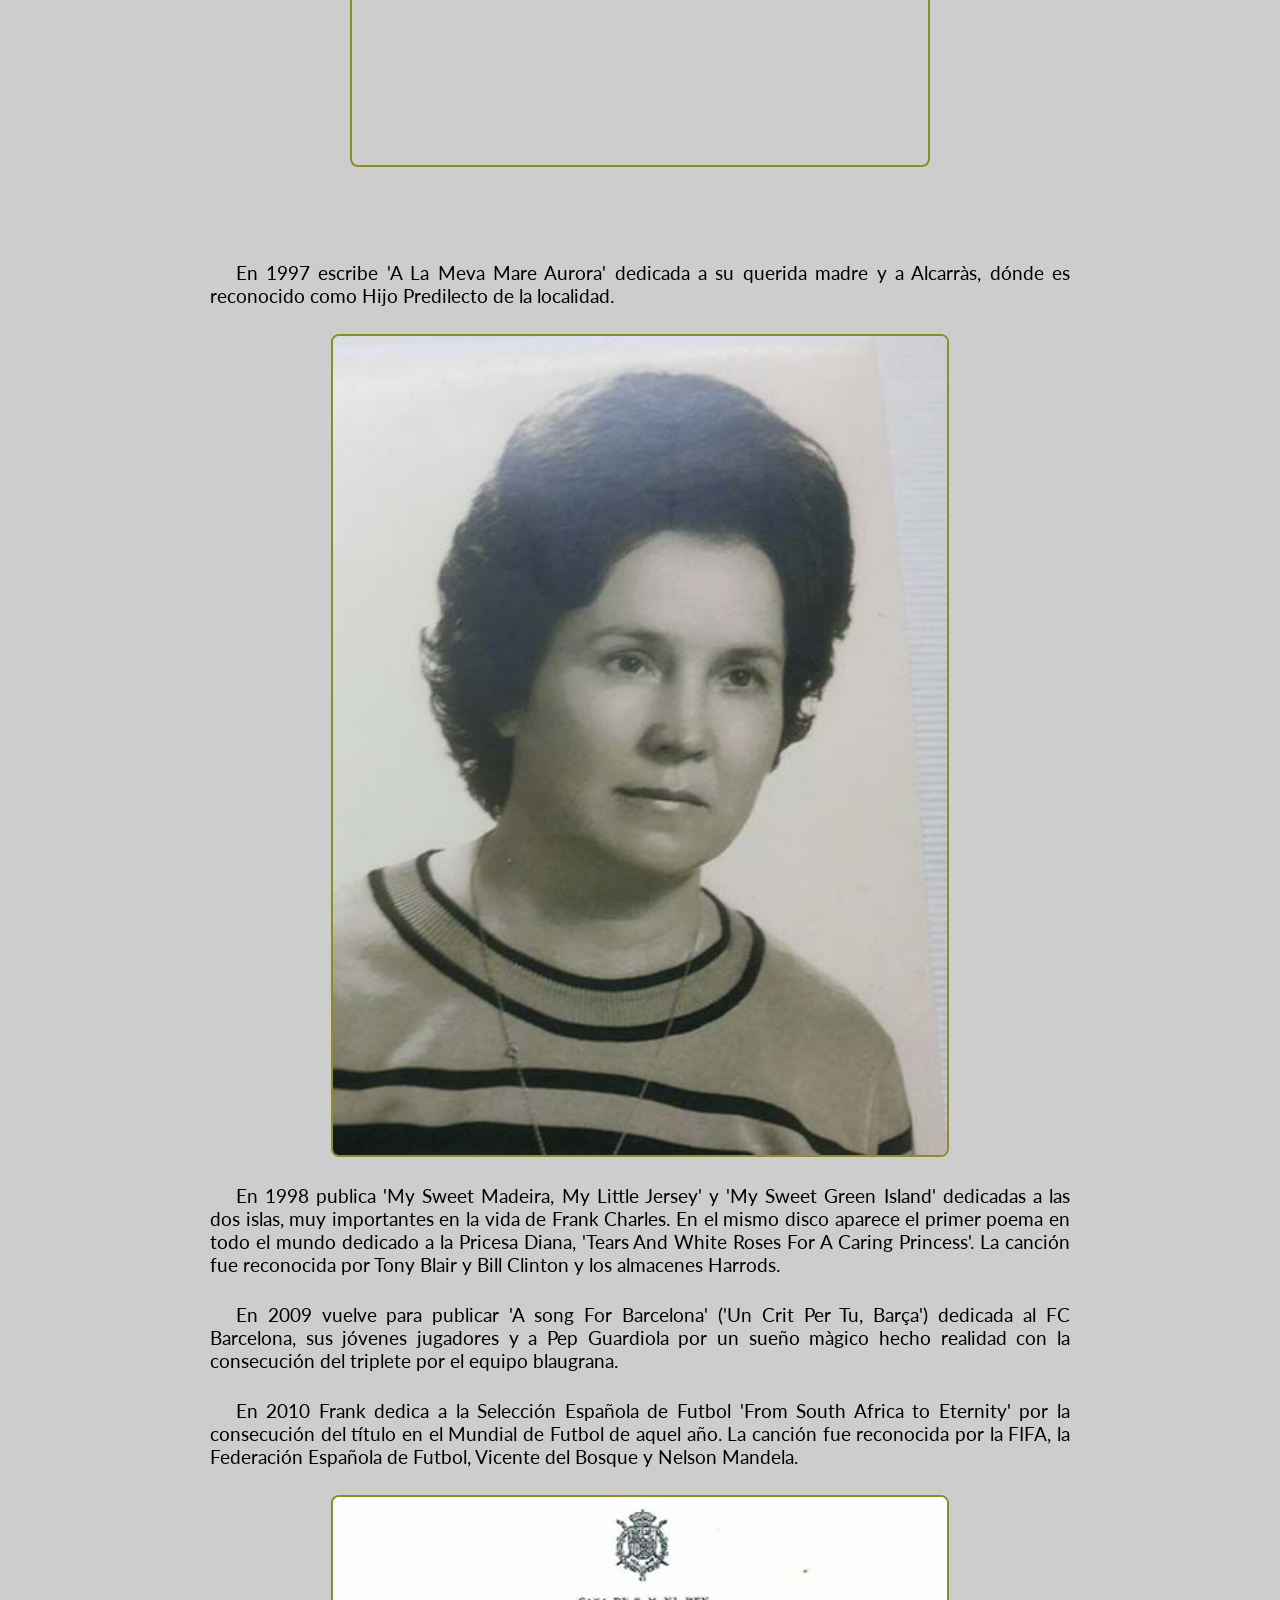
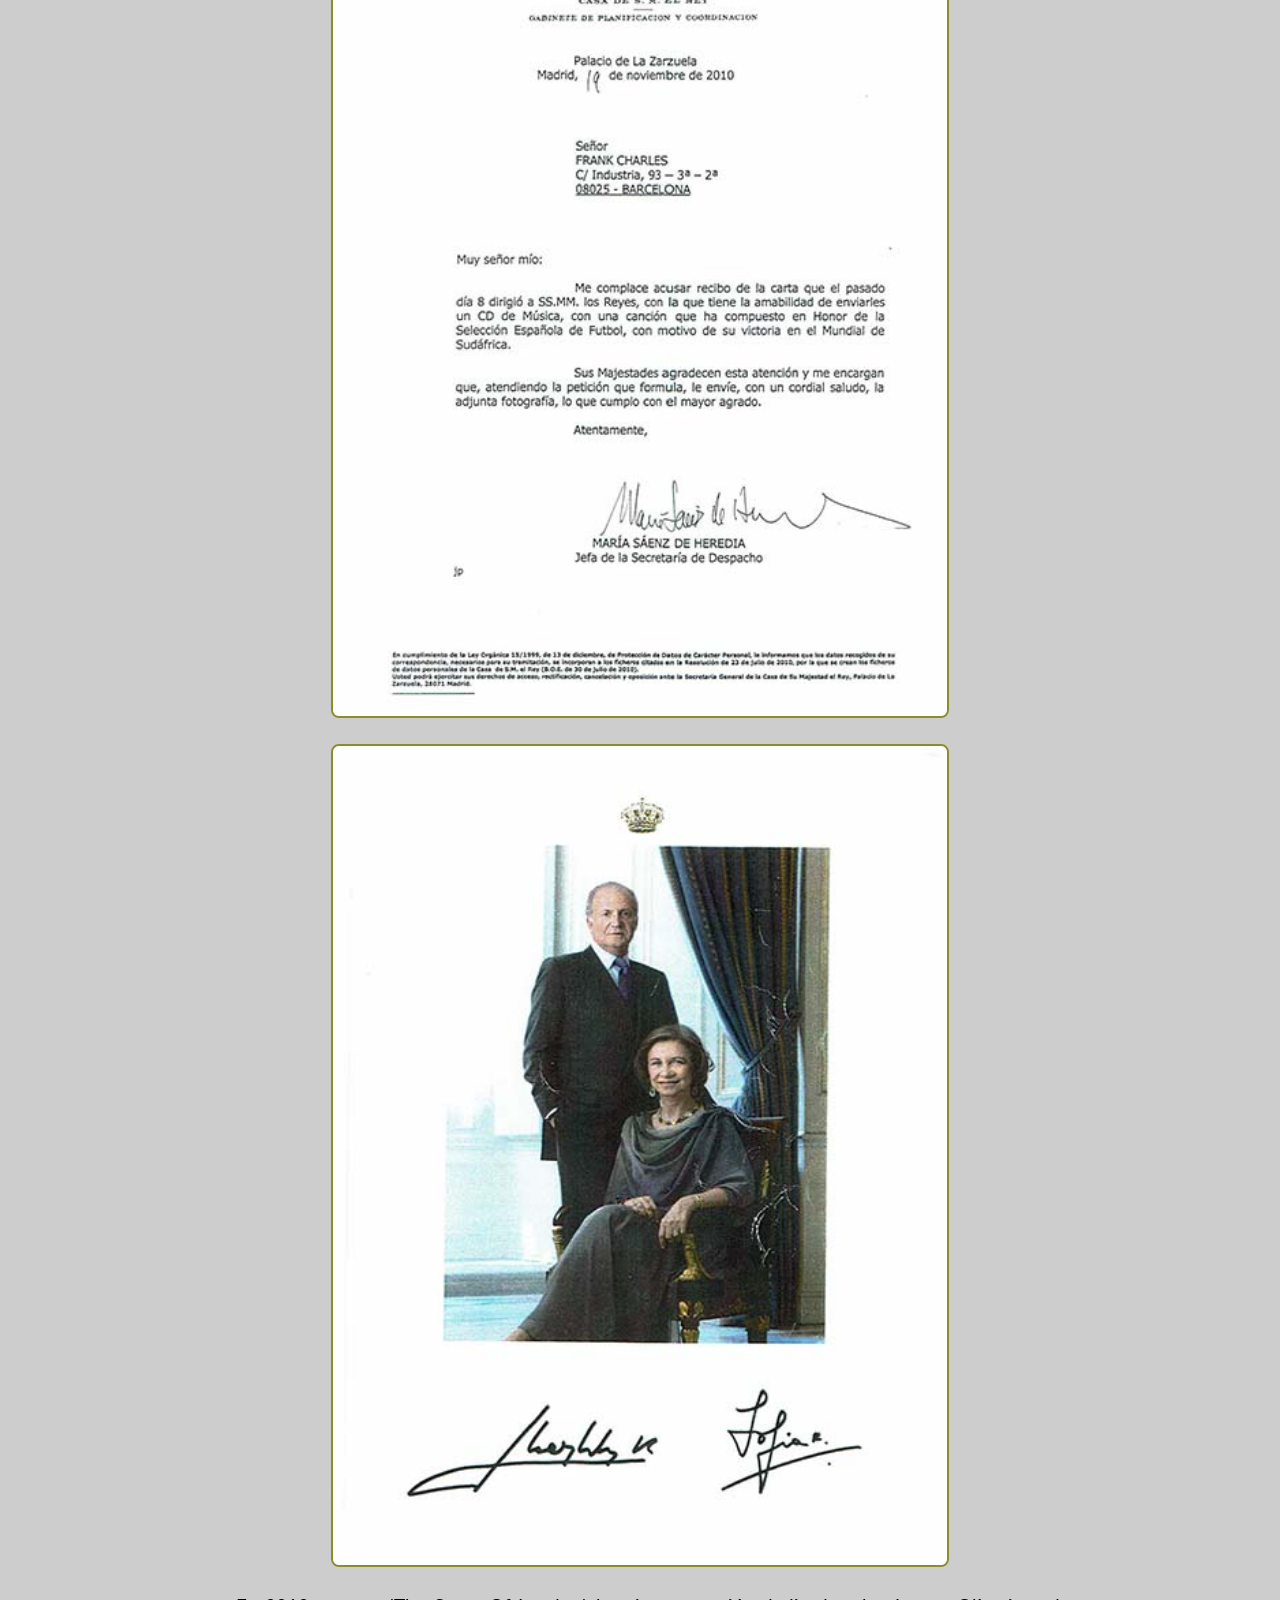
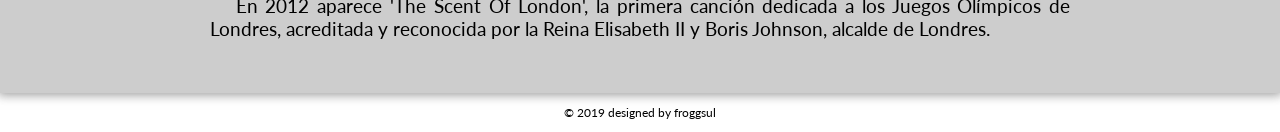
==== commit ca34995d: "Update bio.html" ====
--- a/bio.html
+++ b/bio.html
@@ -56,6 +56,9 @@
             <img class="fotoBio" src="img/imgFotos/agraimentreinaeng.jpg" alt="Agradecimiento de la Reina Elisabeth II.">
         <p>En 1994 dedica a Andorra la canción 'Sweet Andorra' que le otorga el reconocimiento del público del Principado.</p>
         <p>En 1996 aparecen las canciones 'Torredembarra Que Maca Estàs', dedicada a la localidad catalana, y 'Capricho Mediterráneo', escrita para Ibiza, la isla Blanca. En ambos casos las canciones son reconocidas por las autoridades con la entrega de una placa conmemorativa.</p>
+        <div class="youtube">
+            <iframe width="560" height="315" src="https://www.youtube.com/embed/-wAhgqBj09c" title="YouTube video player" frameborder="0" allow="accelerometer; autoplay; clipboard-write; encrypted-media; gyroscope; picture-in-picture" allowfullscreen></iframe>
+        </div>
         <p>En 1997 escribe 'A La Meva Mare Aurora' dedicada a su querida madre y a Alcarràs, dónde es reconocido como Hijo Predilecto de la localidad.</p>
             <img class="fotoBio" src="img/imgFotos/familia3.jpg" alt="Aurora, madre de Frank.">
         <p>En 1998 publica 'My Sweet Madeira, My Little Jersey' y 'My Sweet Green Island' dedicadas a las dos islas, muy importantes en la vida de Frank Charles. En el mismo disco aparece el primer poema en todo el mundo dedicado a la Pricesa Diana, 'Tears And White Roses For A Caring Princess'. La canción fue reconocida por Tony Blair y Bill Clinton y los almacenes Harrods.</p>
--- a/css/estilo.css
+++ b/css/estilo.css
@@ -63,6 +63,16 @@
     -webkit-text-stroke: 0.03vw black;
 }
 
+@media (max-width: 480px){
+    header a {
+        font-size: 4.5vw;
+    }
+    .active {
+        font-size: 4.5vw;
+    }
+    
+}
+
 /***********************************Estils de l'article Home***********************************/
 
 #container {
@@ -85,7 +95,7 @@
 .frank {
     font-family: Montserrat;
     font-weight: bolder;
-    font-size: 7vw;
+    font-size: 8vw;
     margin-left: 4.5vw;
     clear: both;
 }
@@ -100,14 +110,14 @@
     letter-spacing: 1px;
     text-indent: 2vw;
     text-align: left;
-    color: rgba(127, 127, 5, 0.822);
+    color: rgba(127, 127, 5);
     margin-left: 5vw;
 }
 .home-title-litle {
     display: none;
-    font-size: 5.5vw;
+    font-size: 7.5vw;
     margin-left: 5vw;
-    color: rgba(127, 127, 5, 0.822);
+    color: rgba(127, 127, 5);
 }
 
 @media (max-width: 480px){
@@ -136,6 +146,14 @@
     background-size: 100%;
 }
 
+@media (max-width: 480px){
+    .youtubediv {
+        background-image: none;
+        background-color:rgba( 193, 193, 193, 0.798 );
+        background-size: 100%;
+    }
+}
+
 .youtube {
     text-align: center;
     padding: 3vw;
@@ -151,6 +169,19 @@
     border-radius: 8px;
 }
 
+@media (max-width: 480px){
+    .youtube iframe,
+    .youtube object,
+    .youtube embed {
+    width: 85%;
+    height: 45vw;
+    margin: auto;
+    margin-top: 2vh;
+    border: 2px solid rgba(127, 127, 5, 0.822);
+    border-radius: 8px;
+    }
+}
+
 .spotifydiv {
     background-image: url("../img/spotifyPic.jpg");
     background-size: 100%;
@@ -170,6 +201,18 @@
     border: 2px solid rgba(127, 127, 5, 0.822);
     border-radius: 8px;
 }
+
+@media (max-width: 480px){
+    .spotify iframe,
+    .spotify object,
+    .spotify embed {
+        width: 70%;
+        height: 40vw;
+        margin: 2vw;
+        border: 2px solid rgba(127, 127, 5, 0.822);
+        border-radius: 8px;
+    }
+} 
 
 .media {
     background-color: rgba(127, 127, 5, 0.822);
@@ -224,16 +267,28 @@
     margin-top: 5vw;
     font-size: 4vw;
 }
+
 #biografia p {
+    font-size: 1.5vw;
     text-indent: 3%;
-    width: 85%;
-    margin: auto;
-    margin-top: 1vw;
-    margin-bottom: 1vw;
-}
+    width: 70%;
+    margin: auto;
+    margin-top: 3vh;
+    margin-bottom: 3vh;
+    text-align: justify;
+}
+
+@media (max-width: 480px){
+    #biografia p {
+        font-size: 4.5vw;
+        width: 80%;
+    }
+}
+
 #biografia > .youtubeEnt {
     padding: 0;
 }
+
 .fotoBio {
     display: block;
     margin: auto;
@@ -242,6 +297,12 @@
     width: 50%;
     border: 2px solid rgba(127, 127, 5, 0.822);
     border-radius: 8px;
+}
+
+@media (max-width: 480px){
+    .fotoBio {
+        width: 70%;   
+    }
 }
 
 /***********************************Estils de l'article Prensa****************************/
@@ -262,14 +323,17 @@
     text-decoration: none;
     padding: 1.5vw;
     text-align: center;
-    font-size: 3vw;
+    font-size: 3.5vw;
     letter-spacing: 1px;
 }
 
 #prensa p {
     text-align: center;
     margin-bottom: 3vw;
-    font-size: 2vw;
+    font-size: 3.5vw;
+    width: 80%;
+    margin: auto;
+    margin-bottom: 3vw;
 }
 
 .youtubeEnt {
@@ -287,6 +351,17 @@
     border-radius: 8px;
 }
 
+@media (max-width: 480px){
+    .youtubeEnt iframe,
+    .youtubeEnt object,
+    .youtubeEnt embed {
+    width: 85%;
+    height: 45vw;
+    margin: 2vw;
+    border: 2px solid rgba(127, 127, 5, 0.822);
+    border-radius: 8px;
+    }
+}
 
 .buttons {
     text-align: center;
@@ -297,6 +372,14 @@
     display: none;
     margin: auto;
     width: 70%;
+}
+    
+@media (max-width: 480px){
+    .mySlides {
+        display: none;
+        margin: auto;
+        width: 80%;
+    }
 }
 
 button,
@@ -324,6 +407,7 @@
 }
 #fotos p {
     text-align: center;
+    font-size: 3.5vw;
 }
 #fotos > .slide > .mySlides {
     border: 2px solid rgba(127, 127, 5, 0.822);
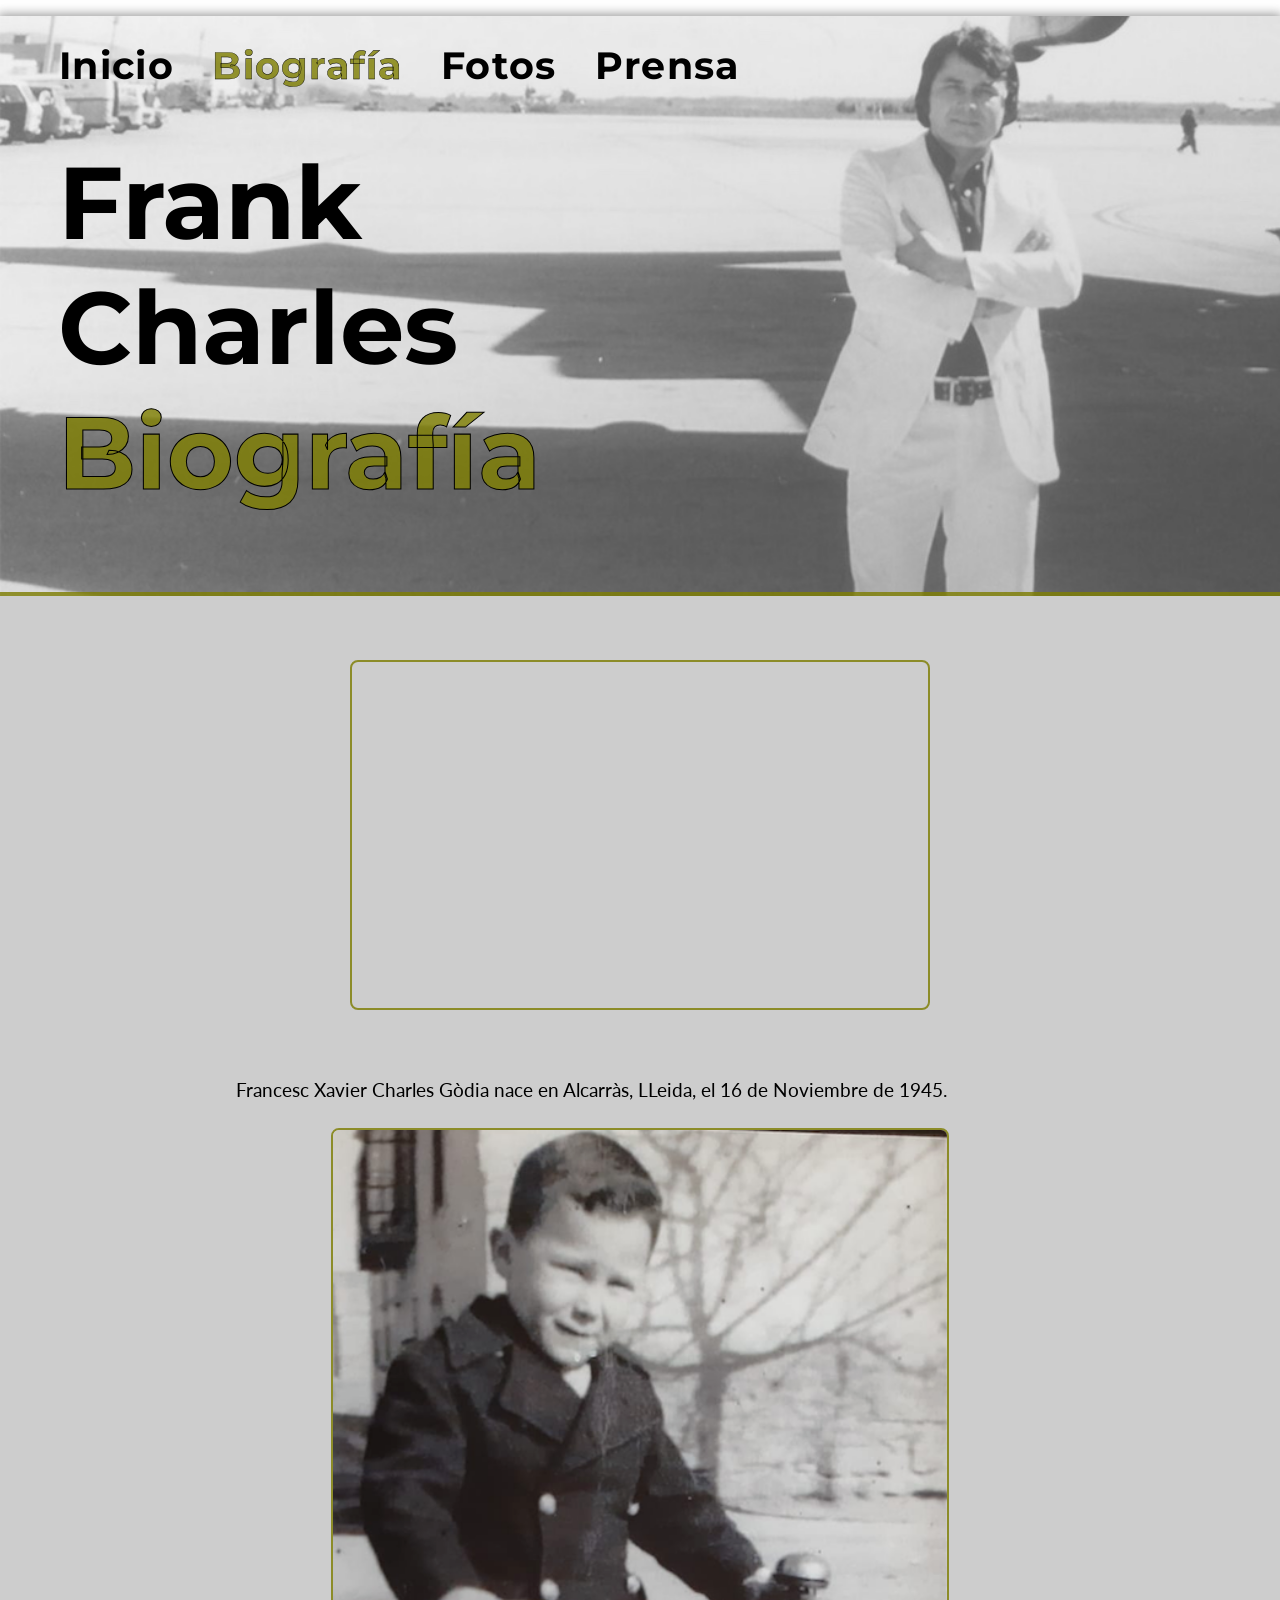
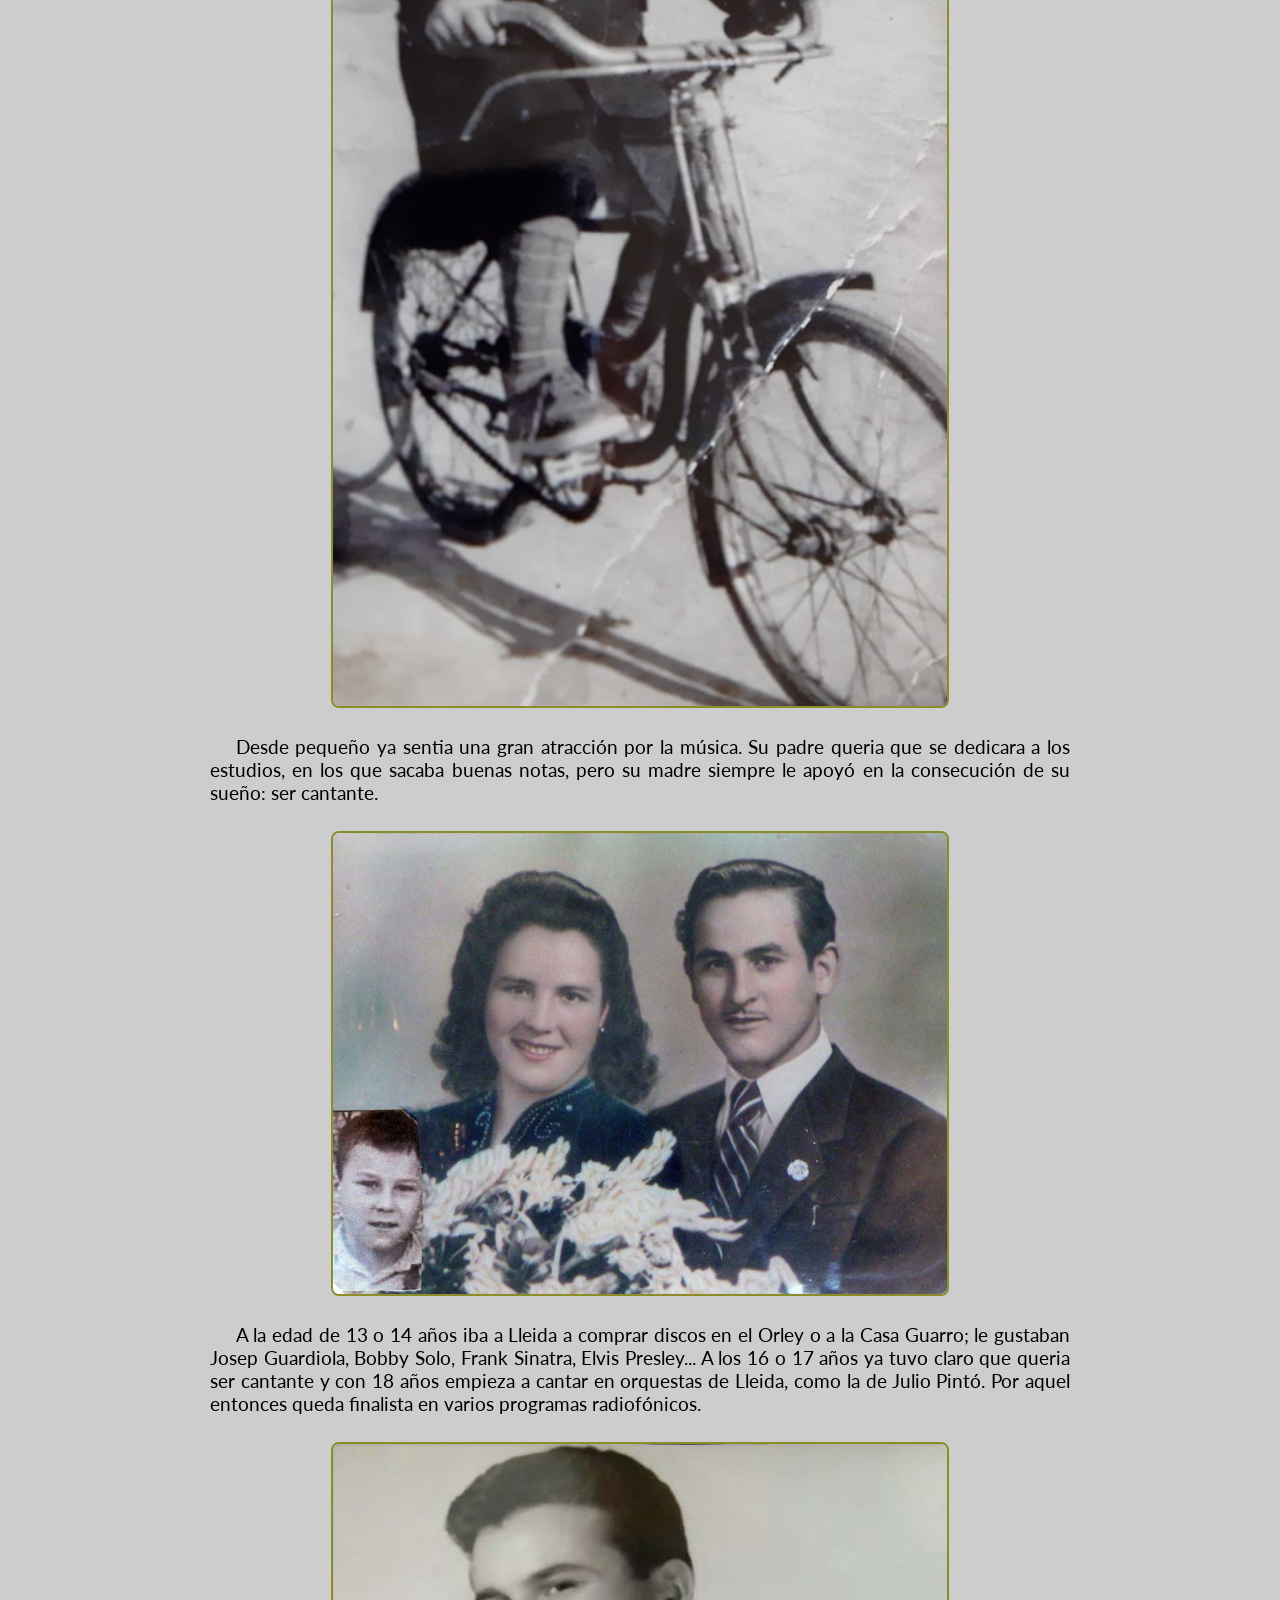
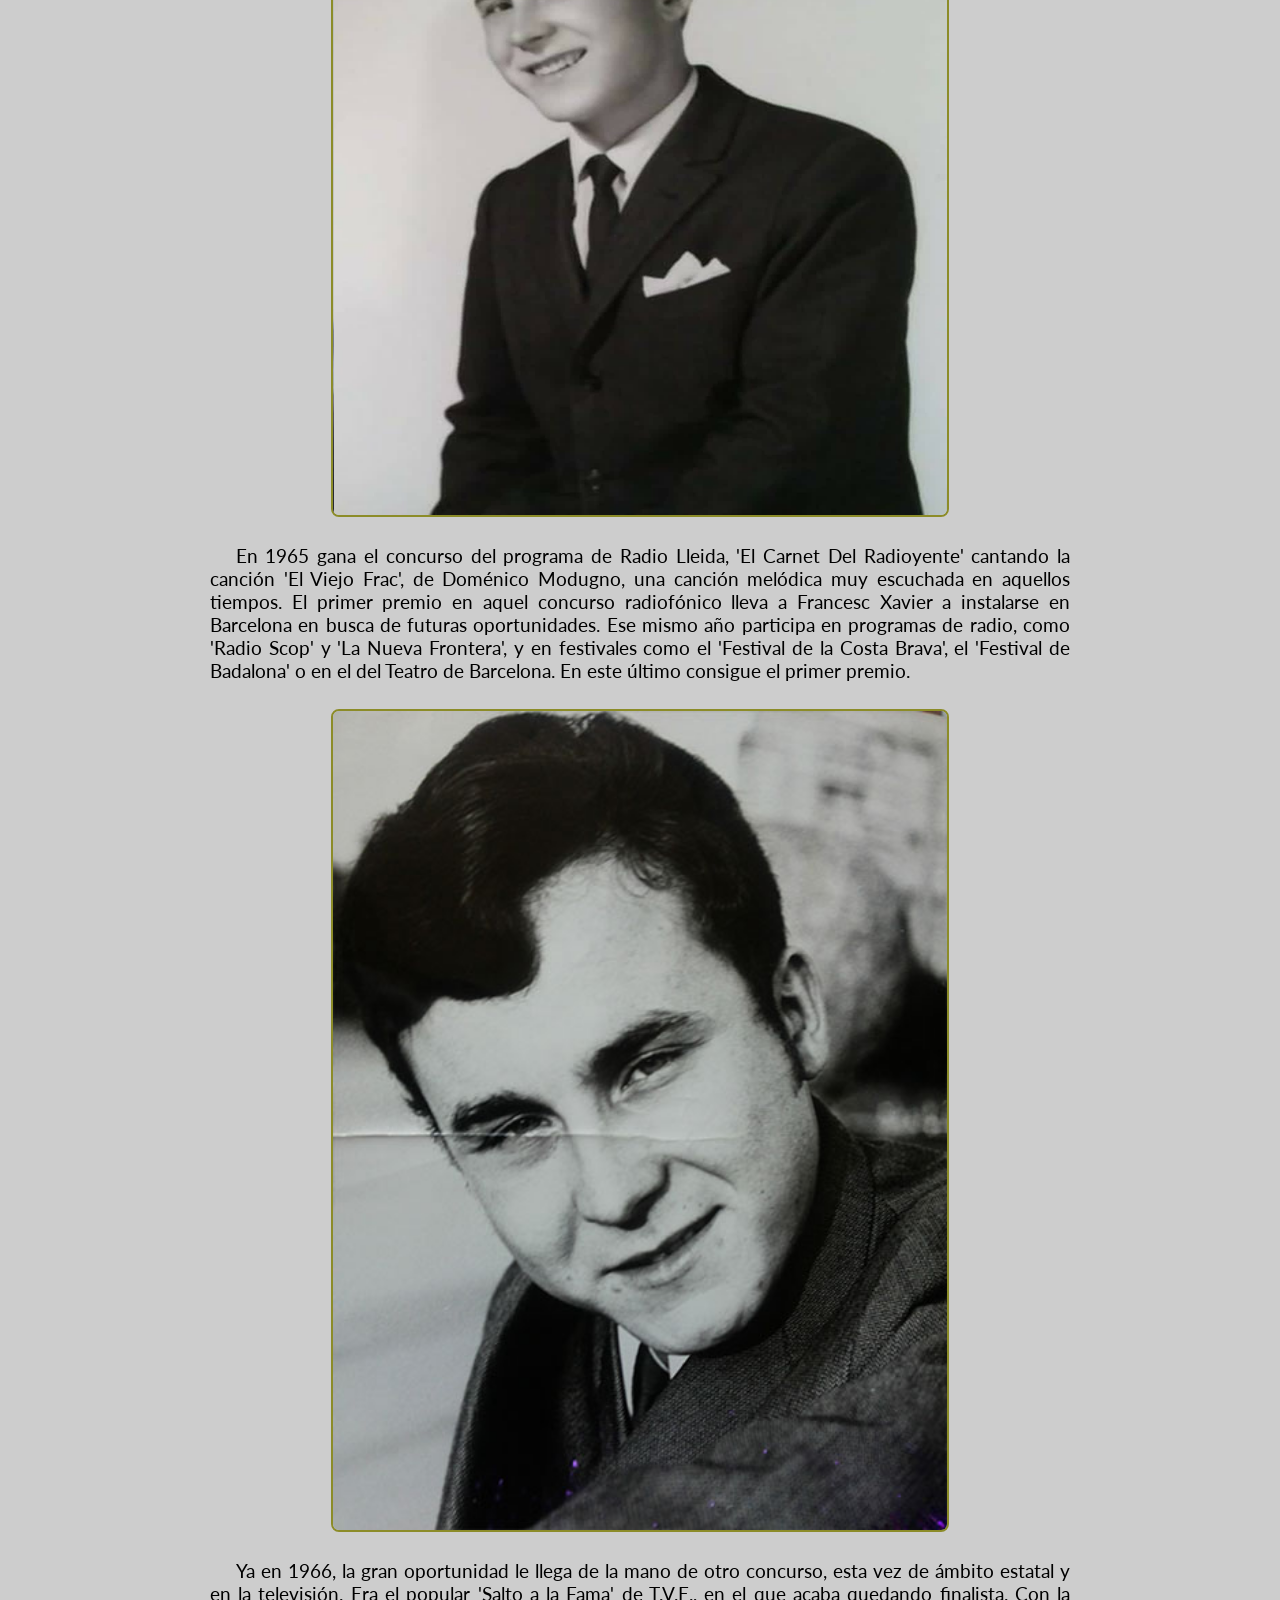
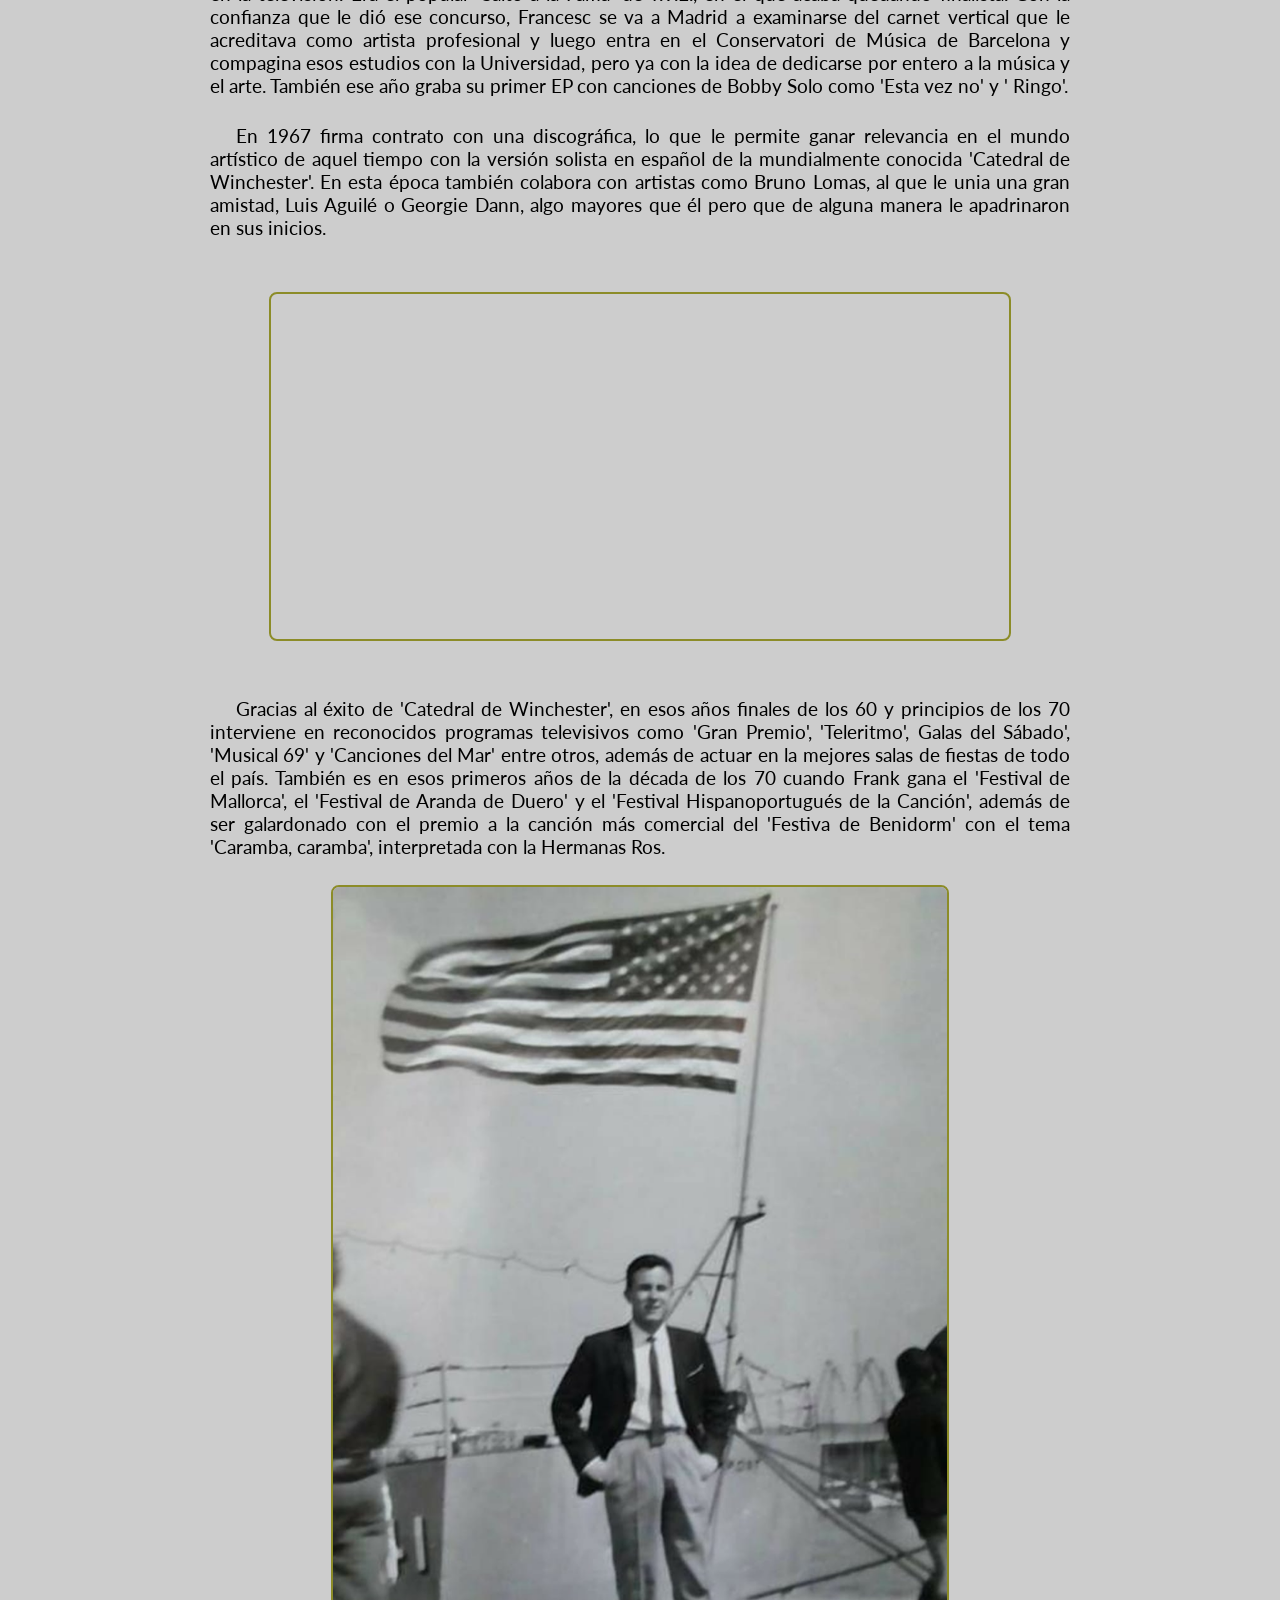
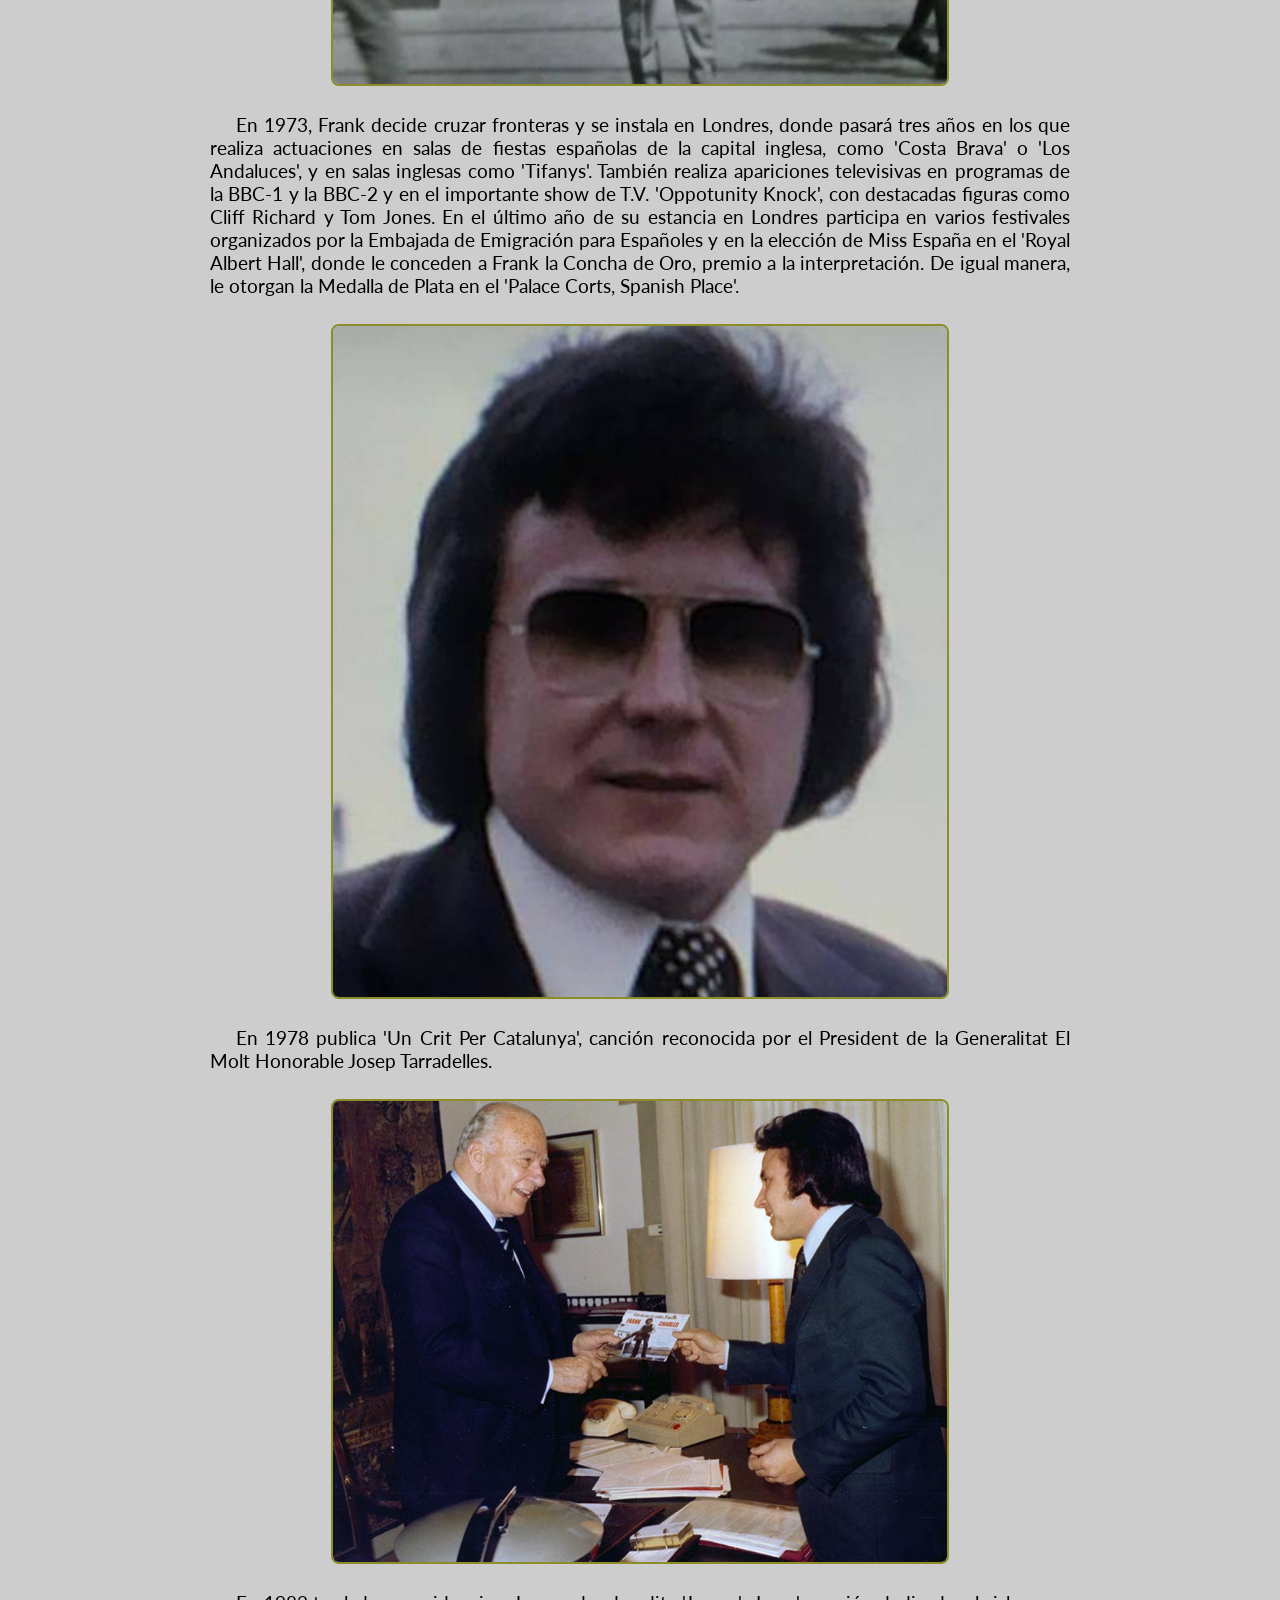
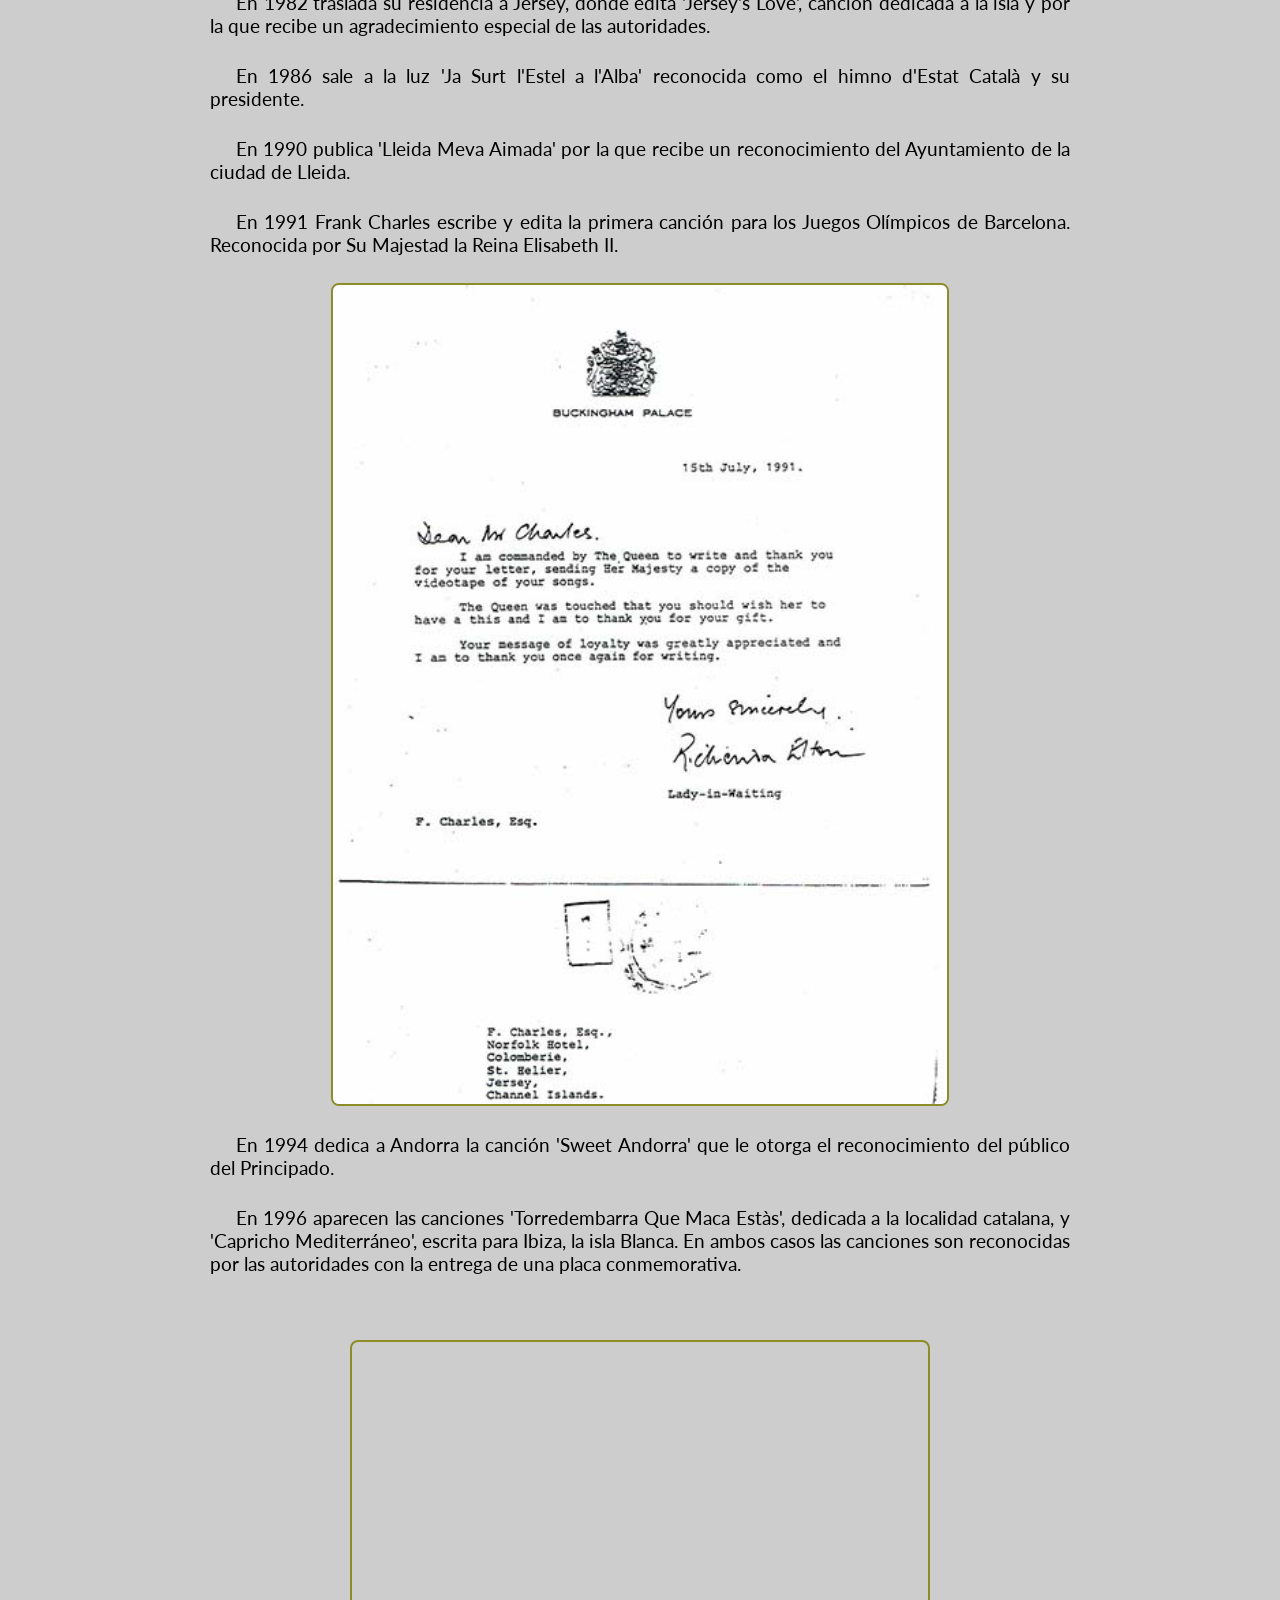
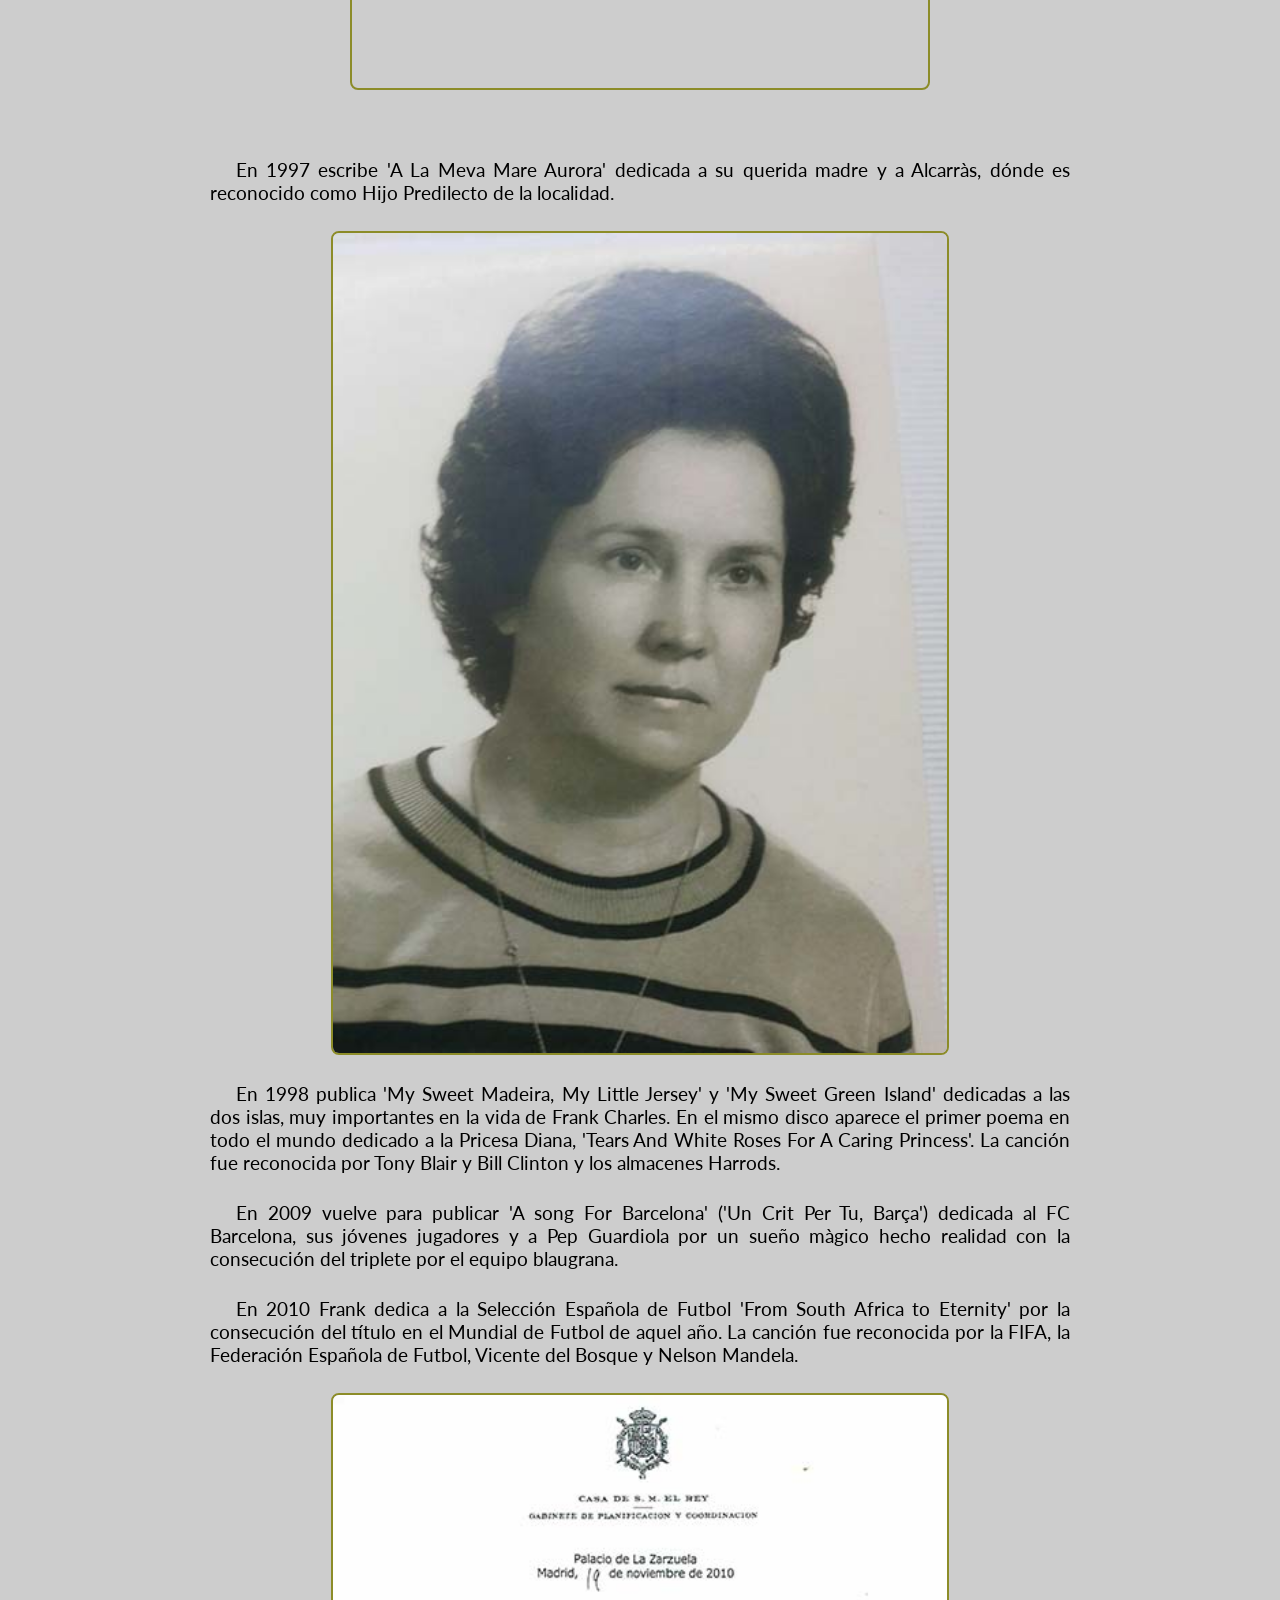
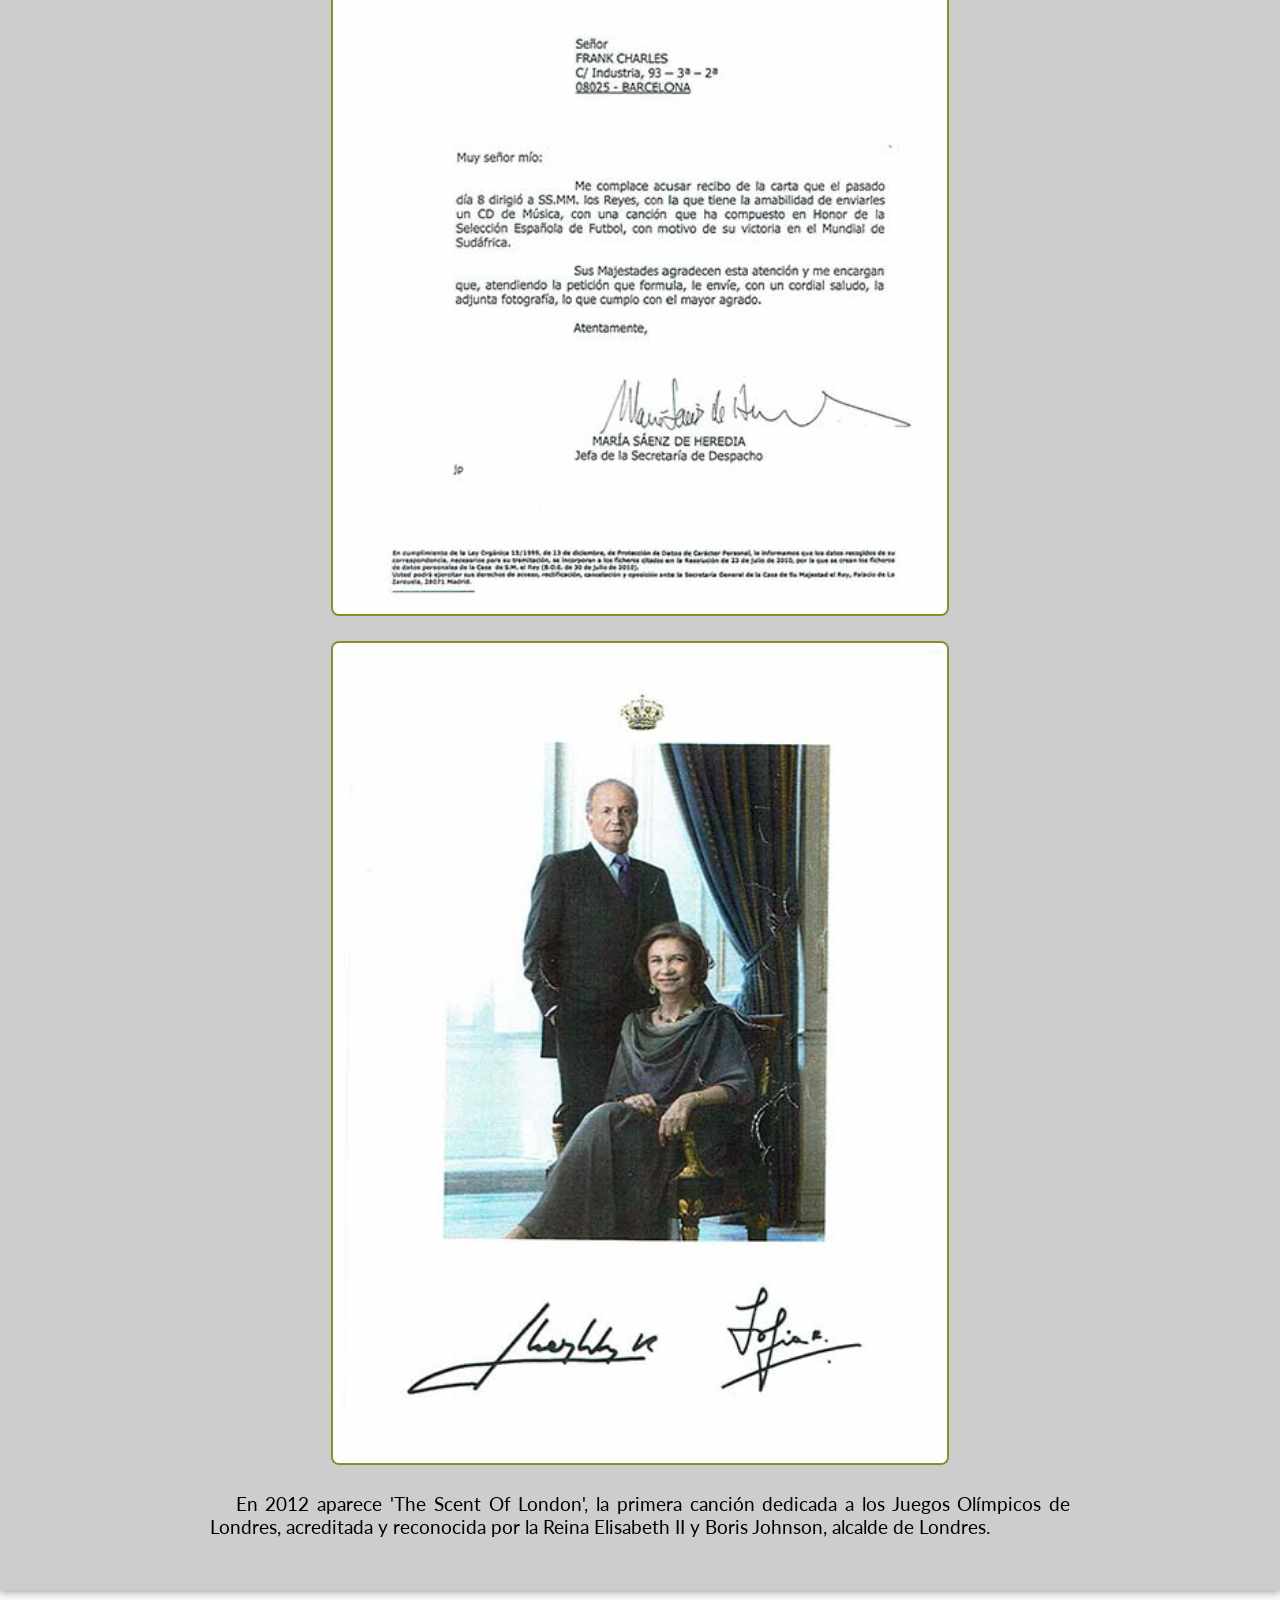
==== commit 3bb6591a: "Update bio.html" ====
--- a/bio.html
+++ b/bio.html
@@ -69,7 +69,7 @@
          <p>En 2012 aparece 'The Scent Of London', la primera canción dedicada a los Juegos Olímpicos de Londres, acreditada y reconocida por la Reina Elisabeth II y Boris Johnson, alcalde de Londres.</p>
     </main>
     <footer>
-            <p>&copy; 2019 designed by froggsul</p>
+            <p>&copy; 2022 froggsul</p>
     </footer>
     </div>
 </body>
--- a/css/estilo.css
+++ b/css/estilo.css
@@ -146,6 +146,14 @@
     background-size: 100%;
 }
 
+.youtubediv a {
+    margin-bottom: 2.5vw;
+}
+
+.youtubediv a:hover {
+    color: rgba(127, 127, 5, 0.822);
+}
+
 @media (max-width: 480px){
     .youtubediv {
         background-image: none;
@@ -164,7 +172,7 @@
 .youtube embed {
     width: 50%;
     height: 27vw;
-    margin: 2vw;
+    margin: auto;
     border: 2px solid rgba(127, 127, 5, 0.822);
     border-radius: 8px;
 }
@@ -185,6 +193,10 @@
 .spotifydiv {
     background-image: url("../img/spotifyPic.jpg");
     background-size: 100%;
+}
+
+.spotifydiv a:hover {
+    color: rgba(127, 127, 5, 0.822);
 }
 
 .spotify {
